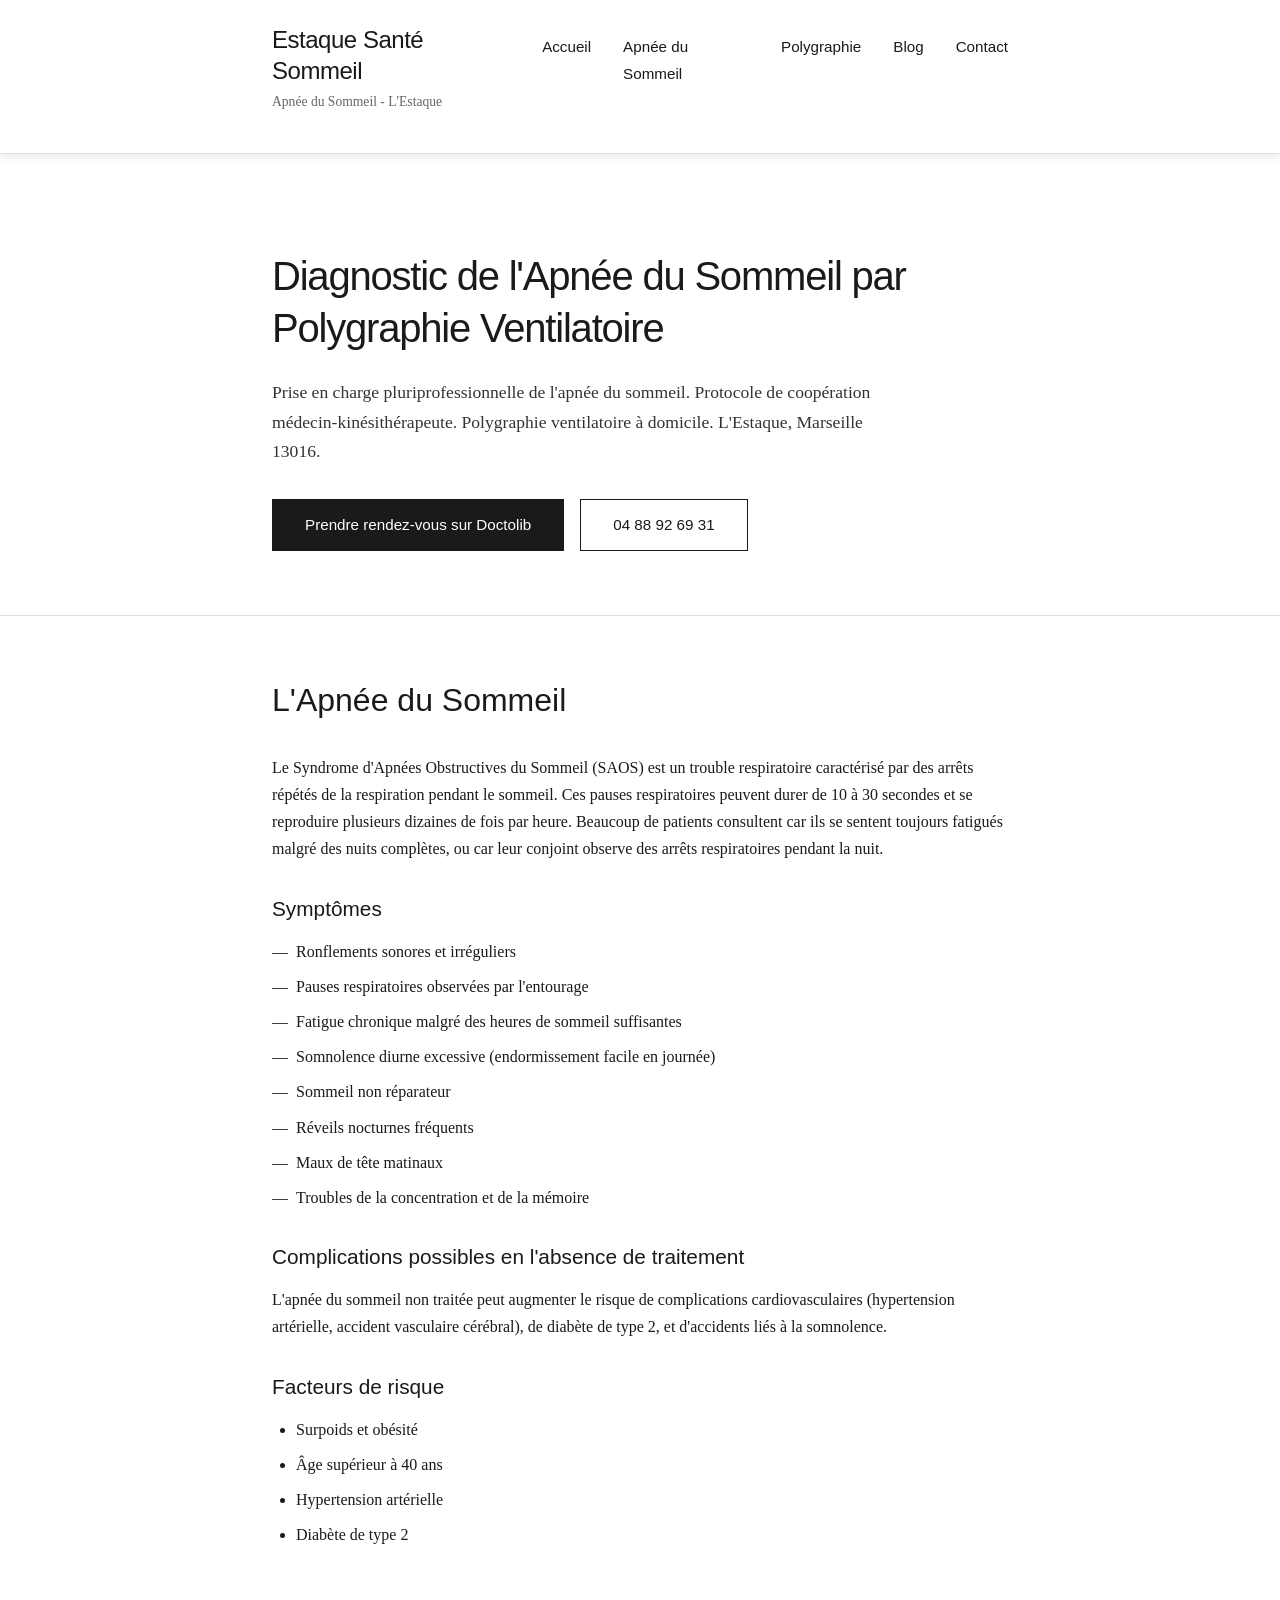
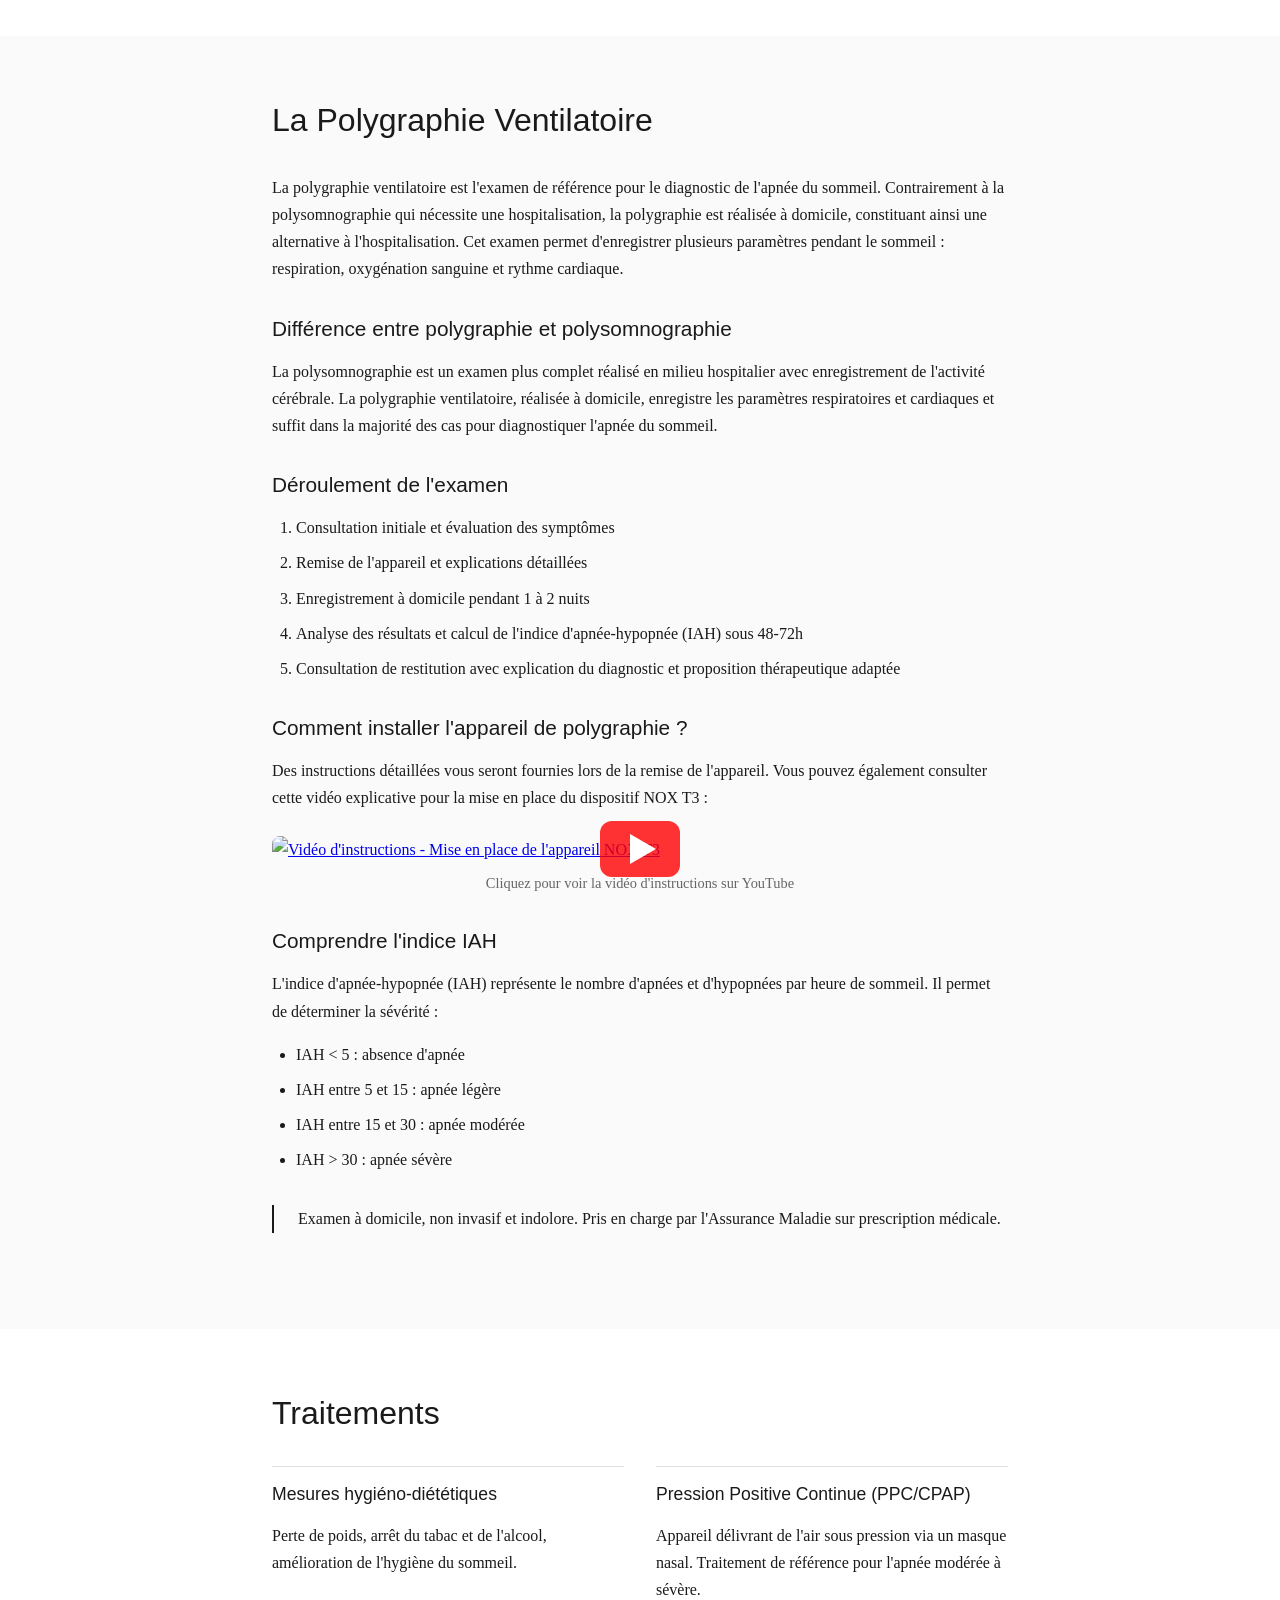
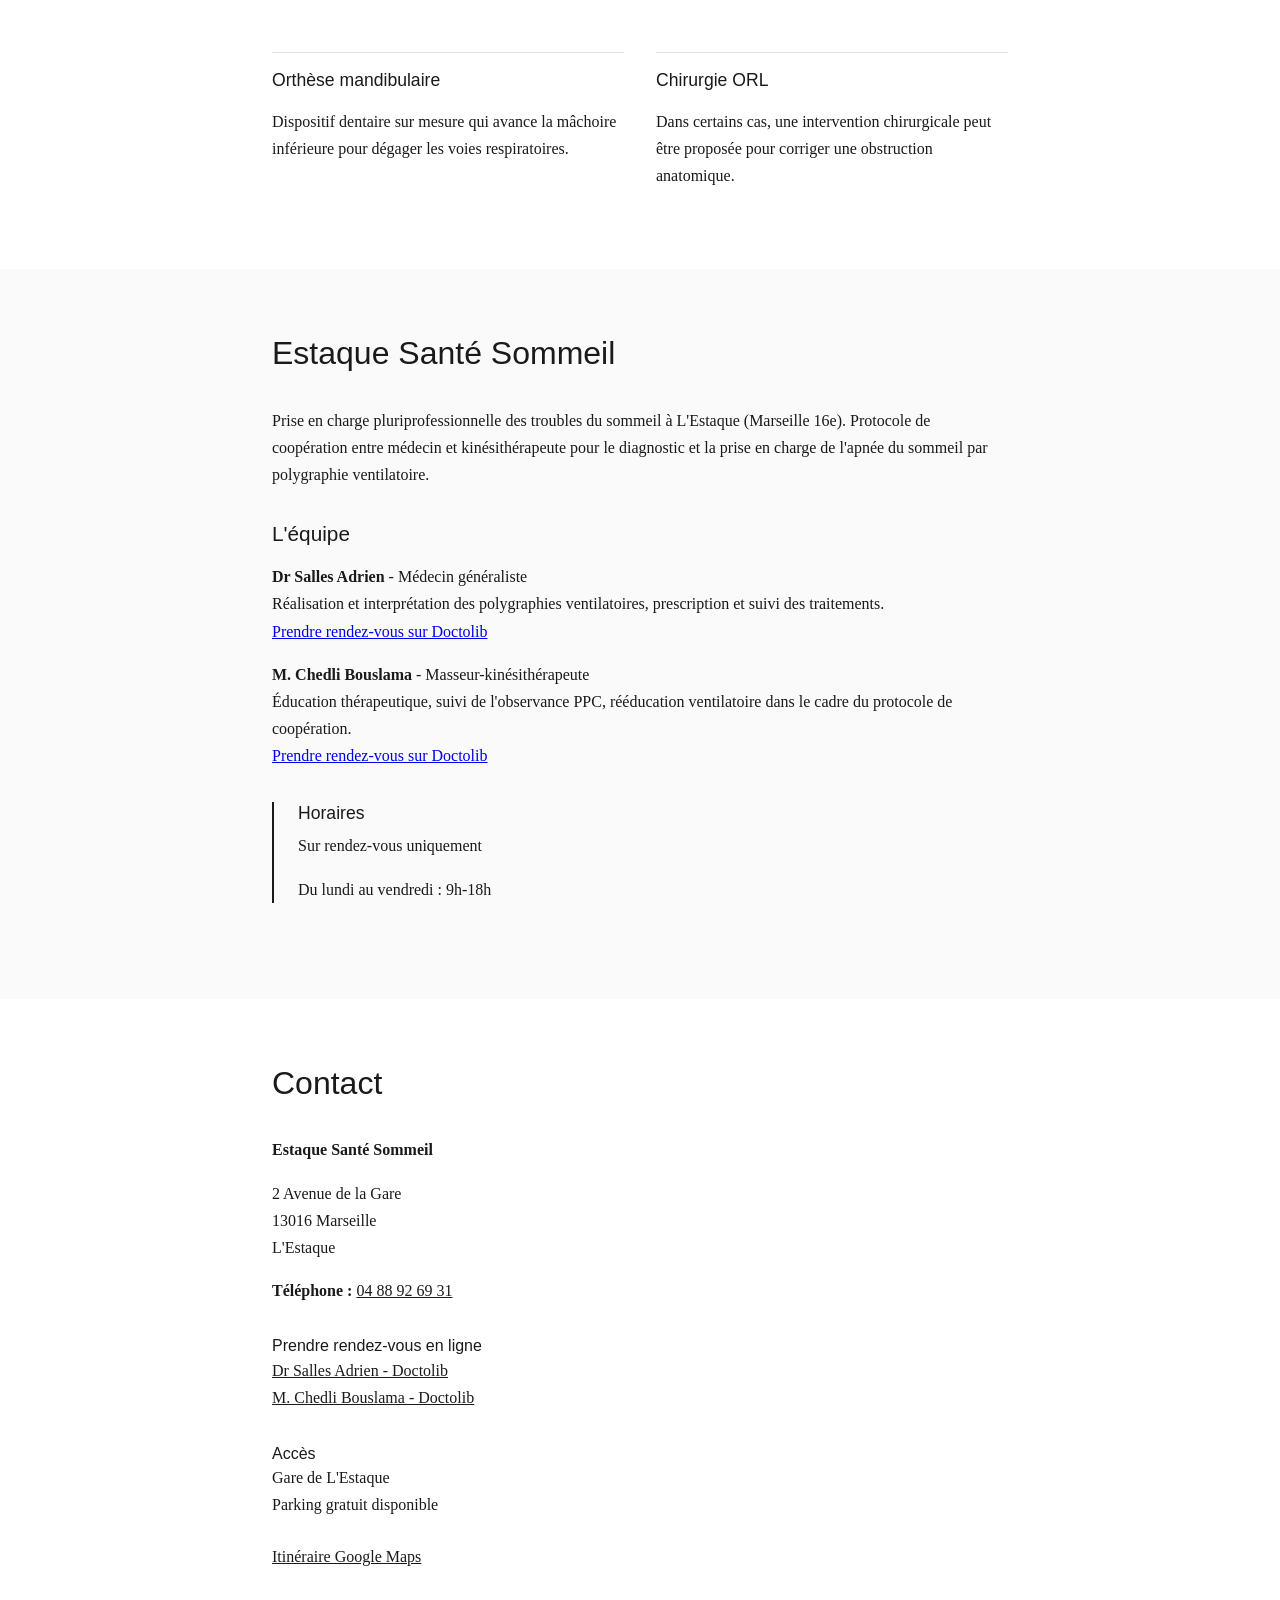
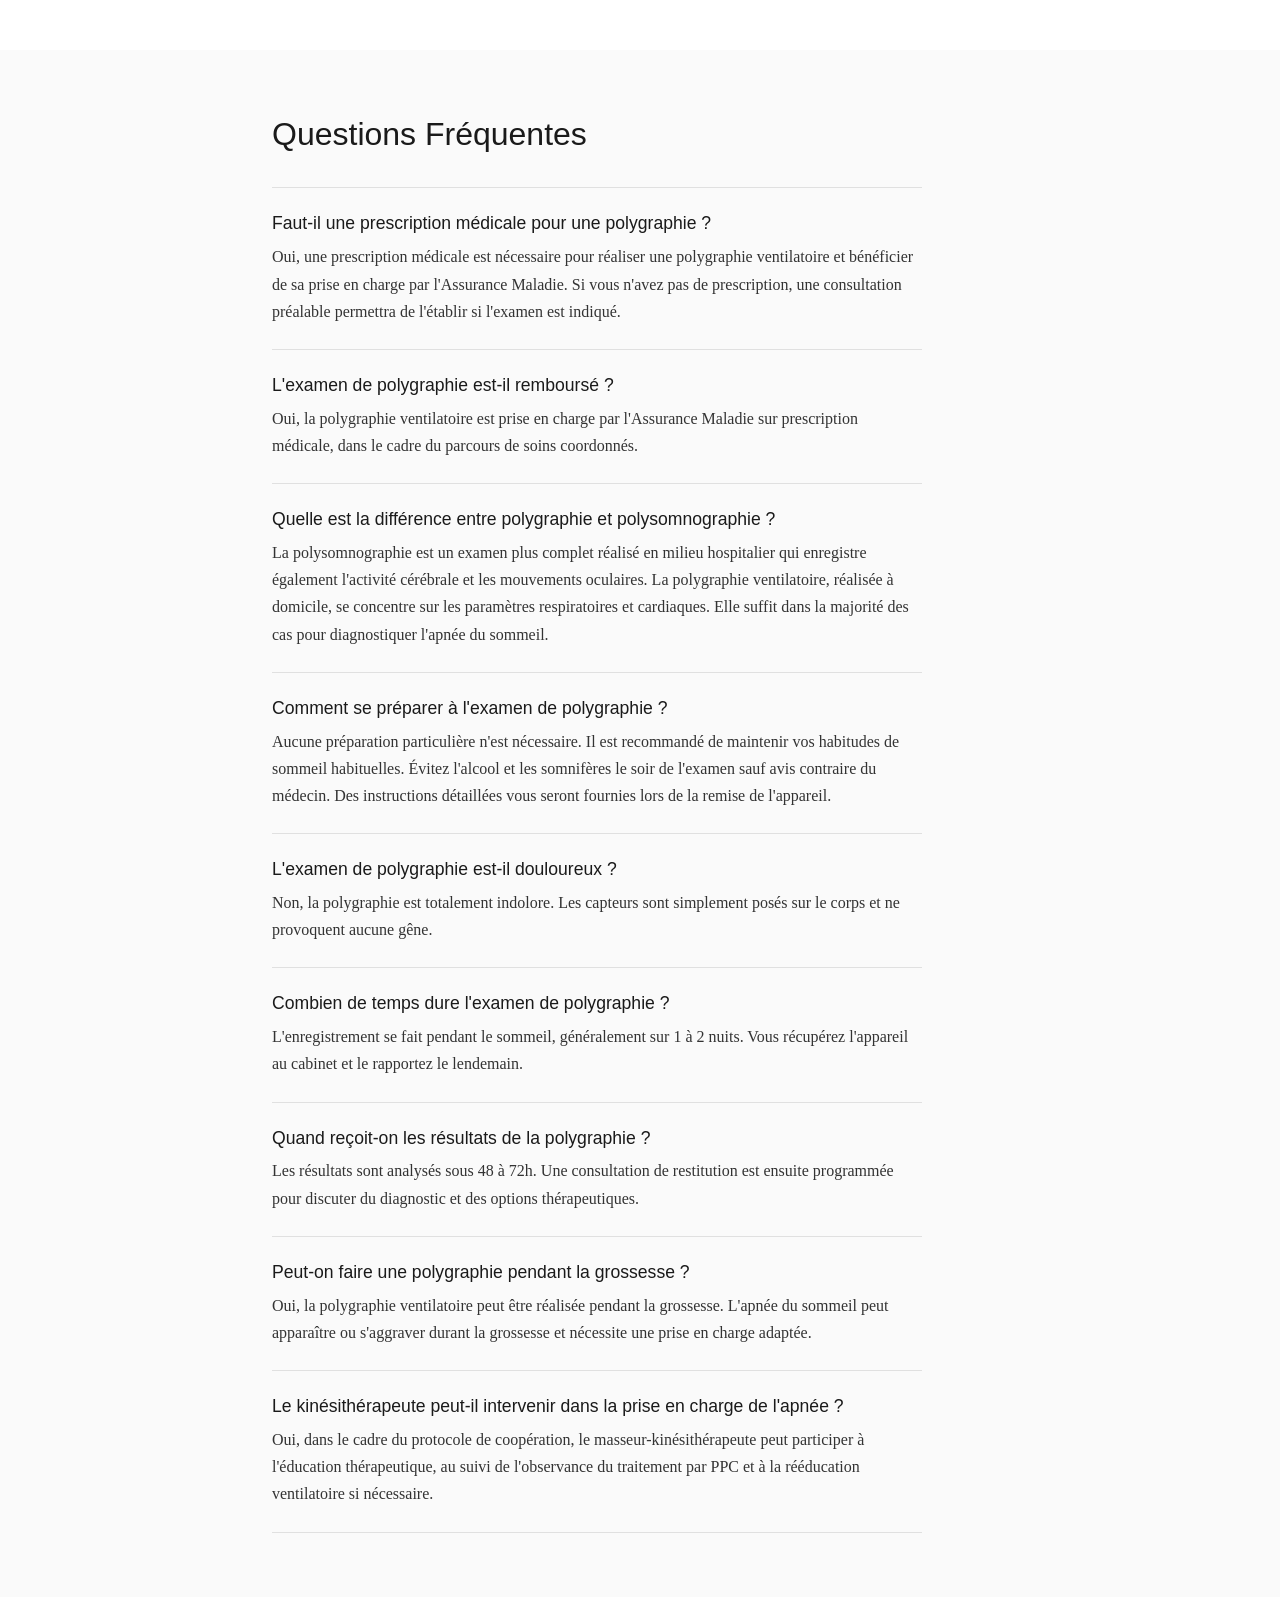
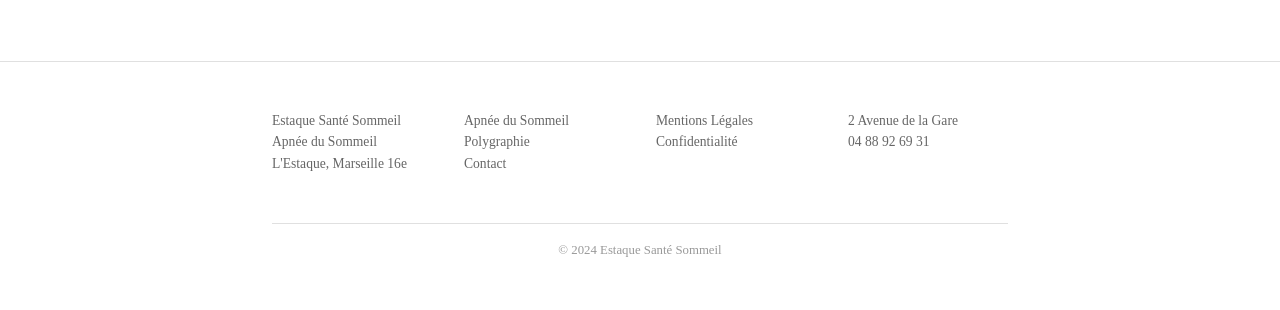
==== index.html @ 7bd7ccd1 "Ajoute les images de marque + Twitter Cards, complète RPPS - Génère favicon.png, apple-touch-icon.pn" ====
<!DOCTYPE html>
<html lang="fr">
<head>
    <meta charset="UTF-8">
    <meta name="viewport" content="width=device-width, initial-scale=1.0">
    <meta name="description" content="Estaque Santé Sommeil - Prise en charge pluriprofessionnelle de l'apnée du sommeil à L'Estaque (Marseille 16e). Diagnostic par polygraphie ventilatoire. Protocole de coopération médecin-kinésithérapeute.">
    <meta name="keywords" content="apnée du sommeil Marseille, polygraphie ventilatoire Marseille, Estaque Santé Sommeil, dépistage apnée sommeil, Marseille 13016, Marseille nord, CPAP, PPC, traitement apnée, consultation sommeil, kinésithérapeute sommeil">
    <meta name="author" content="Estaque Santé Sommeil">
    <meta name="geo.region" content="FR-13">
    <meta name="geo.placename" content="Marseille, L'Estaque">

    <!-- Open Graph -->
    <meta property="og:title" content="Estaque Santé Sommeil - Apnée du Sommeil - L'Estaque Marseille">
    <meta property="og:description" content="Prise en charge pluriprofessionnelle de l'apnée du sommeil. Diagnostic par polygraphie ventilatoire. L'Estaque, Marseille 13016">
    <meta property="og:type" content="website">
    <meta property="og:locale" content="fr_FR">
    <meta property="og:url" content="https://www.xn--estaquesant-sommeil-lzb.fr/">
    <meta property="og:site_name" content="Estaque Santé Sommeil">

    <title>Estaque Santé Sommeil - Apnée du Sommeil et Polygraphie - L'Estaque Marseille</title>

    <link rel="stylesheet" href="css/style.css">
    <link rel="canonical" href="https://www.xn--estaquesant-sommeil-lzb.fr/">
    <meta name="robots" content="index, follow">
    <meta name="theme-color" content="#2c5aa0">

    <!-- Schema.org markup pour SEO local -->
    <script type="application/ld+json">
    {
        "@context": "https://schema.org",
        "@type": "MedicalClinic",
        "name": "Estaque Santé Sommeil",
        "image": "https://www.xn--estaquesant-sommeil-lzb.fr/images/og-image.jpg",
        "logo": "https://www.xn--estaquesant-sommeil-lzb.fr/images/logo.png",
        "url": "https://www.xn--estaquesant-sommeil-lzb.fr",
        "telephone": "+33-4-88-92-69-31",
        "address": {
            "@type": "PostalAddress",
            "streetAddress": "2 Avenue de la Gare",
            "addressLocality": "Marseille",
            "addressRegion": "L'Estaque",
            "postalCode": "13016",
            "addressCountry": "FR"
        },
        "geo": {
            "@type": "GeoCoordinates",
            "latitude": 43.3617,
            "longitude": 5.3073
        },
        "openingHoursSpecification": [{
            "@type": "OpeningHoursSpecification",
            "dayOfWeek": ["Monday", "Tuesday", "Wednesday", "Thursday", "Friday"],
            "opens": "09:00",
            "closes": "18:00"
        }],
        "medicalSpecialty": "Troubles du Sommeil",
        "availableService": {
            "@type": "MedicalProcedure",
            "name": "Polygraphie Ventilatoire",
            "description": "Dépistage et diagnostic de l'apnée du sommeil"
        },
        "amenityFeature": {
            "@type": "LocationFeatureSpecification",
            "name": "Parking",
            "value": "Parking gratuit disponible"
        }
    }
    </script>

    <!-- Schema.org FAQ pour rich snippets -->
    <script type="application/ld+json">
    {
        "@context": "https://schema.org",
        "@type": "FAQPage",
        "mainEntity": [{
            "@type": "Question",
            "name": "L'examen de polygraphie est-il remboursé ?",
            "acceptedAnswer": {
                "@type": "Answer",
                "text": "Oui, la polygraphie ventilatoire est prise en charge par l'Assurance Maladie sur prescription médicale, dans le cadre du parcours de soins coordonnés."
            }
        }, {
            "@type": "Question",
            "name": "L'examen de polygraphie est-il douloureux ?",
            "acceptedAnswer": {
                "@type": "Answer",
                "text": "Non, la polygraphie est totalement indolore. Les capteurs sont simplement posés sur le corps et ne provoquent aucune gêne."
            }
        }, {
            "@type": "Question",
            "name": "Combien de temps dure l'examen de polygraphie ?",
            "acceptedAnswer": {
                "@type": "Answer",
                "text": "L'enregistrement se fait pendant le sommeil, généralement sur 1 à 2 nuits. Vous récupérez l'appareil au cabinet et le rapportez le lendemain."
            }
        }, {
            "@type": "Question",
            "name": "Quand reçoit-on les résultats de la polygraphie ?",
            "acceptedAnswer": {
                "@type": "Answer",
                "text": "Les résultats sont analysés sous 48 à 72h. Une consultation de restitution est ensuite programmée pour discuter du diagnostic et des options thérapeutiques."
            }
        }]
    }
    </script>

    <!-- Breadcrumbs Schema.org -->
    <script type="application/ld+json">
    {
        "@context": "https://schema.org",
        "@type": "BreadcrumbList",
        "itemListElement": [{
            "@type": "ListItem",
            "position": 1,
            "name": "Accueil",
            "item": "https://www.xn--estaquesant-sommeil-lzb.fr/"
        }, {
            "@type": "ListItem",
            "position": 2,
            "name": "Apnée du Sommeil",
            "item": "https://www.xn--estaquesant-sommeil-lzb.fr/#apnee-sommeil"
        }, {
            "@type": "ListItem",
            "position": 3,
            "name": "Polygraphie Ventilatoire",
            "item": "https://www.xn--estaquesant-sommeil-lzb.fr/#polygraphie"
        }, {
            "@type": "ListItem",
            "position": 4,
            "name": "Contact",
            "item": "https://www.xn--estaquesant-sommeil-lzb.fr/#contact"
        }]
    }
    </script>

    <!-- Favicon -->
    <link rel="icon" type="image/png" href="images/favicon.png">
    <link rel="apple-touch-icon" href="images/apple-touch-icon.png">

    <!-- Open Graph Images -->
    <meta property="og:image" content="https://www.xn--estaquesant-sommeil-lzb.fr/images/og-image.jpg">
    <meta property="og:image:width" content="1200">
    <meta property="og:image:height" content="630">
    <meta property="og:image:alt" content="Estaque Santé Sommeil - Apnée du sommeil, polygraphie ventilatoire à L'Estaque, Marseille">

    <!-- Twitter Card -->
    <meta name="twitter:card" content="summary_large_image">
    <meta name="twitter:title" content="Estaque Santé Sommeil - Apnée du Sommeil - L'Estaque Marseille">
    <meta name="twitter:description" content="Prise en charge pluriprofessionnelle de l'apnée du sommeil. Diagnostic par polygraphie ventilatoire. L'Estaque, Marseille 13016">
    <meta name="twitter:image" content="https://www.xn--estaquesant-sommeil-lzb.fr/images/og-image.jpg">
</head>
<body>
    <header>
        <nav>
            <div class="container">
                <div class="logo">
                    <h1>Estaque Santé Sommeil</h1>
                    <p class="subtitle">Apnée du Sommeil - L'Estaque</p>
                </div>
                <ul class="nav-menu">
                    <li><a href="#accueil">Accueil</a></li>
                    <li><a href="#apnee-sommeil">Apnée du Sommeil</a></li>
                    <li><a href="#polygraphie">Polygraphie</a></li>
                    <li><a href="blog/index.html">Blog</a></li>
                    <li><a href="#contact">Contact</a></li>
                </ul>
                <div class="burger">
                    <div class="line1"></div>
                    <div class="line2"></div>
                    <div class="line3"></div>
                </div>
            </div>
        </nav>
    </header>

    <main>
        <section id="accueil" class="hero">
            <div class="container">
                <h2>Diagnostic de l'Apnée du Sommeil par Polygraphie Ventilatoire</h2>
                <p class="lead">Prise en charge pluriprofessionnelle de l'apnée du sommeil. Protocole de coopération médecin-kinésithérapeute. Polygraphie ventilatoire à domicile. L'Estaque, Marseille 13016.</p>
                <div class="cta-buttons">
                    <a href="https://www.doctolib.fr/medecin-generaliste/marseille/adrien-salles" target="_blank" rel="noopener" class="btn btn-primary">Prendre rendez-vous sur Doctolib</a>
                    <a href="tel:+33488926931" class="btn btn-secondary">04 88 92 69 31</a>
                </div>
            </div>
        </section>

        <section id="apnee-sommeil" class="content-section">
            <div class="container">
                <h2>L'Apnée du Sommeil</h2>
                <p>Le Syndrome d'Apnées Obstructives du Sommeil (SAOS) est un trouble respiratoire caractérisé par des arrêts répétés de la respiration pendant le sommeil. Ces pauses respiratoires peuvent durer de 10 à 30 secondes et se reproduire plusieurs dizaines de fois par heure. Beaucoup de patients consultent car ils se sentent toujours fatigués malgré des nuits complètes, ou car leur conjoint observe des arrêts respiratoires pendant la nuit.</p>

                <h3>Symptômes</h3>
                <ul class="symptom-list">
                    <li>Ronflements sonores et irréguliers</li>
                    <li>Pauses respiratoires observées par l'entourage</li>
                    <li>Fatigue chronique malgré des heures de sommeil suffisantes</li>
                    <li>Somnolence diurne excessive (endormissement facile en journée)</li>
                    <li>Sommeil non réparateur</li>
                    <li>Réveils nocturnes fréquents</li>
                    <li>Maux de tête matinaux</li>
                    <li>Troubles de la concentration et de la mémoire</li>
                </ul>

                <h3>Complications possibles en l'absence de traitement</h3>
                <p>L'apnée du sommeil non traitée peut augmenter le risque de complications cardiovasculaires (hypertension artérielle, accident vasculaire cérébral), de diabète de type 2, et d'accidents liés à la somnolence.</p>

                <h3>Facteurs de risque</h3>
                <ul>
                    <li>Surpoids et obésité</li>
                    <li>Âge supérieur à 40 ans</li>
                    <li>Hypertension artérielle</li>
                    <li>Diabète de type 2</li>
                </ul>
            </div>
        </section>

        <section id="polygraphie" class="content-section alt-bg">
            <div class="container">
                <h2>La Polygraphie Ventilatoire</h2>
                <p>La polygraphie ventilatoire est l'examen de référence pour le diagnostic de l'apnée du sommeil. Contrairement à la polysomnographie qui nécessite une hospitalisation, la polygraphie est réalisée à domicile, constituant ainsi une alternative à l'hospitalisation. Cet examen permet d'enregistrer plusieurs paramètres pendant le sommeil : respiration, oxygénation sanguine et rythme cardiaque.</p>

                <h3>Différence entre polygraphie et polysomnographie</h3>
                <p>La polysomnographie est un examen plus complet réalisé en milieu hospitalier avec enregistrement de l'activité cérébrale. La polygraphie ventilatoire, réalisée à domicile, enregistre les paramètres respiratoires et cardiaques et suffit dans la majorité des cas pour diagnostiquer l'apnée du sommeil.</p>

                <h3>Déroulement de l'examen</h3>
                <ol class="process-list">
                    <li>Consultation initiale et évaluation des symptômes</li>
                    <li>Remise de l'appareil et explications détaillées</li>
                    <li>Enregistrement à domicile pendant 1 à 2 nuits</li>
                    <li>Analyse des résultats et calcul de l'indice d'apnée-hypopnée (IAH) sous 48-72h</li>
                    <li>Consultation de restitution avec explication du diagnostic et proposition thérapeutique adaptée</li>
                </ol>

                <h3>Comment installer l'appareil de polygraphie ?</h3>
                <p>Des instructions détaillées vous seront fournies lors de la remise de l'appareil. Vous pouvez également consulter cette vidéo explicative pour la mise en place du dispositif NOX T3 :</p>

                <div style="position: relative; max-width: 100%; margin: 1.5rem 0;">
                    <a href="https://youtu.be/kTiCbmR7Gns" target="_blank" rel="noopener" style="display: block; position: relative;">
                        <img src="https://img.youtube.com/vi/kTiCbmR7Gns/maxresdefault.jpg"
                             alt="Vidéo d'instructions - Mise en place de l'appareil NOX T3"
                             style="width: 100%; height: auto; border-radius: 8px; cursor: pointer;">
                        <div style="position: absolute; top: 50%; left: 50%; transform: translate(-50%, -50%);
                                    background-color: rgba(255, 0, 0, 0.8); width: 80px; height: 56px;
                                    border-radius: 12px; display: flex; align-items: center; justify-content: center;">
                            <div style="width: 0; height: 0; border-style: solid;
                                        border-width: 15px 0 15px 26px;
                                        border-color: transparent transparent transparent white;
                                        margin-left: 6px;">
                            </div>
                        </div>
                    </a>
                    <p style="margin-top: 0.5rem; text-align: center; color: #666; font-size: 0.9em;">
                        Cliquez pour voir la vidéo d'instructions sur YouTube
                    </p>
                </div>

                <h3>Comprendre l'indice IAH</h3>
                <p>L'indice d'apnée-hypopnée (IAH) représente le nombre d'apnées et d'hypopnées par heure de sommeil. Il permet de déterminer la sévérité :</p>
                <ul>
                    <li>IAH < 5 : absence d'apnée</li>
                    <li>IAH entre 5 et 15 : apnée légère</li>
                    <li>IAH entre 15 et 30 : apnée modérée</li>
                    <li>IAH > 30 : apnée sévère</li>
                </ul>

                <div class="highlight-box">
                    <p>Examen à domicile, non invasif et indolore. Pris en charge par l'Assurance Maladie sur prescription médicale.</p>
                </div>
            </div>
        </section>

        <section id="traitements" class="content-section">
            <div class="container">
                <h2>Traitements</h2>
                <div class="treatment-grid">
                    <div class="treatment-card">
                        <h3>Mesures hygiéno-diététiques</h3>
                        <p>Perte de poids, arrêt du tabac et de l'alcool, amélioration de l'hygiène du sommeil.</p>
                    </div>
                    <div class="treatment-card">
                        <h3>Pression Positive Continue (PPC/CPAP)</h3>
                        <p>Appareil délivrant de l'air sous pression via un masque nasal. Traitement de référence pour l'apnée modérée à sévère.</p>
                    </div>
                    <div class="treatment-card">
                        <h3>Orthèse mandibulaire</h3>
                        <p>Dispositif dentaire sur mesure qui avance la mâchoire inférieure pour dégager les voies respiratoires.</p>
                    </div>
                    <div class="treatment-card">
                        <h3>Chirurgie ORL</h3>
                        <p>Dans certains cas, une intervention chirurgicale peut être proposée pour corriger une obstruction anatomique.</p>
                    </div>
                </div>
            </div>
        </section>

        <section id="cabinet" class="content-section alt-bg">
            <div class="container">
                <h2>Estaque Santé Sommeil</h2>
                <p>Prise en charge pluriprofessionnelle des troubles du sommeil à L'Estaque (Marseille 16e). Protocole de coopération entre médecin et kinésithérapeute pour le diagnostic et la prise en charge de l'apnée du sommeil par polygraphie ventilatoire.</p>

                <h3>L'équipe</h3>
                <p><strong>Dr Salles Adrien</strong> - Médecin généraliste<br>
                Réalisation et interprétation des polygraphies ventilatoires, prescription et suivi des traitements.<br>
                <a href="https://www.doctolib.fr/medecin-generaliste/marseille/adrien-salles" target="_blank" rel="noopener">Prendre rendez-vous sur Doctolib</a></p>

                <p style="margin-top: 1rem;"><strong>M. Chedli Bouslama</strong> - Masseur-kinésithérapeute<br>
                Éducation thérapeutique, suivi de l'observance PPC, rééducation ventilatoire dans le cadre du protocole de coopération.<br>
                <a href="https://www.doctolib.fr/masseur-kinesitherapeute/marseille/mohamed-chedli-bouslama" target="_blank" rel="noopener">Prendre rendez-vous sur Doctolib</a></p>

                <div class="info-box">
                    <h4>Horaires</h4>
                    <p>Sur rendez-vous uniquement</p>
                    <p>Du lundi au vendredi : 9h-18h</p>
                </div>
            </div>
        </section>

        <section id="contact" class="content-section">
            <div class="container">
                <h2>Contact</h2>
                <div class="contact-info">
                    <p><strong>Estaque Santé Sommeil</strong></p>

                    <p>2 Avenue de la Gare<br>
                    13016 Marseille<br>
                    L'Estaque</p>

                    <p><strong>Téléphone :</strong> <a href="tel:+33488926931">04 88 92 69 31</a></p>

                    <h4>Prendre rendez-vous en ligne</h4>
                    <p><a href="https://www.doctolib.fr/medecin-generaliste/marseille/adrien-salles" target="_blank" rel="noopener" style="text-decoration: underline;">Dr Salles Adrien - Doctolib</a><br>
                    <a href="https://www.doctolib.fr/masseur-kinesitherapeute/marseille/mohamed-chedli-bouslama" target="_blank" rel="noopener" style="text-decoration: underline;">M. Chedli Bouslama - Doctolib</a></p>

                    <h4>Accès</h4>
                    <p>Gare de L'Estaque<br>
                    Parking gratuit disponible</p>

                    <p style="margin-top: 1.5rem;"><a href="https://www.google.com/maps/dir/?api=1&destination=2+Avenue+de+la+Gare,13016+Marseille" target="_blank" rel="noopener" style="text-decoration: underline;">Itinéraire Google Maps</a></p>
                </div>
            </div>
        </section>

        <section id="faq" class="content-section alt-bg">
            <div class="container">
                <h2>Questions Fréquentes</h2>
                <div class="faq-list">
                    <div class="faq-item">
                        <h3>Faut-il une prescription médicale pour une polygraphie ?</h3>
                        <p>Oui, une prescription médicale est nécessaire pour réaliser une polygraphie ventilatoire et bénéficier de sa prise en charge par l'Assurance Maladie. Si vous n'avez pas de prescription, une consultation préalable permettra de l'établir si l'examen est indiqué.</p>
                    </div>
                    <div class="faq-item">
                        <h3>L'examen de polygraphie est-il remboursé ?</h3>
                        <p>Oui, la polygraphie ventilatoire est prise en charge par l'Assurance Maladie sur prescription médicale, dans le cadre du parcours de soins coordonnés.</p>
                    </div>
                    <div class="faq-item">
                        <h3>Quelle est la différence entre polygraphie et polysomnographie ?</h3>
                        <p>La polysomnographie est un examen plus complet réalisé en milieu hospitalier qui enregistre également l'activité cérébrale et les mouvements oculaires. La polygraphie ventilatoire, réalisée à domicile, se concentre sur les paramètres respiratoires et cardiaques. Elle suffit dans la majorité des cas pour diagnostiquer l'apnée du sommeil.</p>
                    </div>
                    <div class="faq-item">
                        <h3>Comment se préparer à l'examen de polygraphie ?</h3>
                        <p>Aucune préparation particulière n'est nécessaire. Il est recommandé de maintenir vos habitudes de sommeil habituelles. Évitez l'alcool et les somnifères le soir de l'examen sauf avis contraire du médecin. Des instructions détaillées vous seront fournies lors de la remise de l'appareil.</p>
                    </div>
                    <div class="faq-item">
                        <h3>L'examen de polygraphie est-il douloureux ?</h3>
                        <p>Non, la polygraphie est totalement indolore. Les capteurs sont simplement posés sur le corps et ne provoquent aucune gêne.</p>
                    </div>
                    <div class="faq-item">
                        <h3>Combien de temps dure l'examen de polygraphie ?</h3>
                        <p>L'enregistrement se fait pendant le sommeil, généralement sur 1 à 2 nuits. Vous récupérez l'appareil au cabinet et le rapportez le lendemain.</p>
                    </div>
                    <div class="faq-item">
                        <h3>Quand reçoit-on les résultats de la polygraphie ?</h3>
                        <p>Les résultats sont analysés sous 48 à 72h. Une consultation de restitution est ensuite programmée pour discuter du diagnostic et des options thérapeutiques.</p>
                    </div>
                    <div class="faq-item">
                        <h3>Peut-on faire une polygraphie pendant la grossesse ?</h3>
                        <p>Oui, la polygraphie ventilatoire peut être réalisée pendant la grossesse. L'apnée du sommeil peut apparaître ou s'aggraver durant la grossesse et nécessite une prise en charge adaptée.</p>
                    </div>
                    <div class="faq-item">
                        <h3>Le kinésithérapeute peut-il intervenir dans la prise en charge de l'apnée ?</h3>
                        <p>Oui, dans le cadre du protocole de coopération, le masseur-kinésithérapeute peut participer à l'éducation thérapeutique, au suivi de l'observance du traitement par PPC et à la rééducation ventilatoire si nécessaire.</p>
                    </div>
                </div>
            </div>
        </section>
    </main>

    <footer>
        <div class="container">
            <div class="footer-content">
                <div class="footer-section">
                    <p>Estaque Santé Sommeil<br>
                    Apnée du Sommeil<br>
                    L'Estaque, Marseille 16e</p>
                </div>
                <div class="footer-section">
                    <p><a href="#apnee-sommeil">Apnée du Sommeil</a><br>
                    <a href="#polygraphie">Polygraphie</a><br>
                    <a href="#contact">Contact</a></p>
                </div>
                <div class="footer-section">
                    <p><a href="mentions-legales.html">Mentions Légales</a><br>
                    <a href="politique-confidentialite.html">Confidentialité</a></p>
                </div>
                <div class="footer-section">
                    <p>2 Avenue de la Gare<br>
                    04 88 92 69 31</p>
                </div>
            </div>
            <div class="footer-bottom">
                <p>&copy; 2024 Estaque Santé Sommeil</p>
            </div>
        </div>
    </footer>

    <script src="js/script.js"></script>
</body>
</html>
---- css/style.css ----
/* Reset */
* {
    margin: 0;
    padding: 0;
    box-sizing: border-box;
}

html {
    scroll-behavior: smooth;
}

body {
    font-family: Georgia, serif;
    line-height: 1.7;
    color: #1a1a1a;
    background-color: #fff;
}

/* Typographie */
h1, h2, h3, h4 {
    font-family: -apple-system, BlinkMacSystemFont, 'Segoe UI', sans-serif;
    font-weight: 400;
    line-height: 1.3;
}

h1 {
    font-size: 1.5rem;
    letter-spacing: -0.02em;
}

h2 {
    font-size: 2rem;
    margin-bottom: 2rem;
}

h3 {
    font-size: 1.3rem;
    margin: 2rem 0 1rem;
}

p {
    margin-bottom: 1rem;
}

/* Container */
.container {
    max-width: 800px;
    margin: 0 auto;
    padding: 0 2rem;
}

/* Header */
header {
    border-bottom: 1px solid #e0e0e0;
    background-color: #fff;
    position: sticky;
    top: 0;
    z-index: 1000;
}

nav {
    padding: 1.5rem 0;
}

nav .container {
    display: flex;
    justify-content: space-between;
    align-items: center;
}

.logo .subtitle {
    font-size: 0.85rem;
    color: #666;
    margin-top: 0.2rem;
}

.nav-menu {
    display: flex;
    list-style: none;
    gap: 2rem;
}

.nav-menu a {
    color: #1a1a1a;
    text-decoration: none;
    font-family: -apple-system, BlinkMacSystemFont, 'Segoe UI', sans-serif;
    font-size: 0.95rem;
    transition: color 0.2s;
}

.nav-menu a:hover {
    color: #666;
}

.burger {
    display: none;
    cursor: pointer;
}

.burger div {
    width: 24px;
    height: 2px;
    background-color: #1a1a1a;
    margin: 5px 0;
    transition: 0.3s;
}

/* Hero */
.hero {
    padding: 6rem 0 4rem;
    border-bottom: 1px solid #e0e0e0;
}

.hero h2 {
    font-size: 2.5rem;
    font-weight: 300;
    margin-bottom: 1.5rem;
    letter-spacing: -0.03em;
}

.hero .lead {
    font-size: 1.1rem;
    color: #333;
    margin-bottom: 2rem;
    max-width: 600px;
}

.cta-buttons {
    display: flex;
    gap: 1rem;
}

/* Boutons */
.btn {
    display: inline-block;
    padding: 0.75rem 2rem;
    text-decoration: none;
    font-family: -apple-system, BlinkMacSystemFont, 'Segoe UI', sans-serif;
    font-size: 0.95rem;
    transition: all 0.2s;
    border: 1px solid #1a1a1a;
}

.btn-primary {
    background-color: #1a1a1a;
    color: #fff;
}

.btn-primary:hover {
    background-color: #333;
}

.btn-secondary {
    background-color: #fff;
    color: #1a1a1a;
}

.btn-secondary:hover {
    background-color: #f5f5f5;
}

/* Sections */
.content-section {
    padding: 4rem 0;
}

.content-section.alt-bg {
    background-color: #fafafa;
}

.content-section h2 {
    font-weight: 300;
    text-align: left;
}

.content-text {
    max-width: 650px;
}

/* Listes */
ul, ol {
    margin-left: 1.5rem;
    margin-bottom: 1.5rem;
}

li {
    margin-bottom: 0.5rem;
}

.symptom-list {
    list-style: none;
    margin-left: 0;
}

.symptom-list li:before {
    content: "—";
    margin-right: 0.5rem;
}

.process-list {
    list-style: decimal;
    margin-left: 1.5rem;
}

/* Boxes */
.info-box, .highlight-box {
    border-left: 2px solid #1a1a1a;
    padding-left: 1.5rem;
    margin: 2rem 0;
}

.info-box h4, .highlight-box h4 {
    font-size: 1.1rem;
    margin-bottom: 0.5rem;
}

/* Grilles */
.content-grid {
    display: grid;
    grid-template-columns: 1fr;
    gap: 2rem;
}

.treatment-grid {
    display: grid;
    grid-template-columns: repeat(2, 1fr);
    gap: 2rem;
    margin-top: 2rem;
}

.treatment-card {
    border-top: 1px solid #e0e0e0;
    padding-top: 1rem;
}

.treatment-card h3 {
    font-size: 1.1rem;
    margin-top: 0;
}

/* Contact */
.contact-grid {
    display: grid;
    grid-template-columns: 1fr 1fr;
    gap: 4rem;
    margin-top: 2rem;
}

.contact-info a {
    color: #1a1a1a;
    text-decoration: underline;
}

.contact-info h4 {
    margin-top: 2rem;
    font-size: 1rem;
}

/* Formulaire */
.form-group {
    margin-bottom: 1.5rem;
}

.form-group label {
    display: block;
    margin-bottom: 0.5rem;
    font-family: -apple-system, BlinkMacSystemFont, 'Segoe UI', sans-serif;
    font-size: 0.9rem;
}

.form-group input,
.form-group textarea {
    width: 100%;
    padding: 0.75rem;
    border: 1px solid #d0d0d0;
    font-family: Georgia, serif;
    font-size: 1rem;
    background-color: #fafafa;
}

.form-group input:focus,
.form-group textarea:focus {
    outline: none;
    border-color: #1a1a1a;
    background-color: #fff;
}

.contact-form .btn {
    width: 100%;
    cursor: pointer;
}

/* Map */
.map-container {
    margin-top: 3rem;
    border: 1px solid #e0e0e0;
}

/* FAQ */
.faq-list {
    max-width: 650px;
}

.faq-item {
    border-top: 1px solid #e0e0e0;
    padding: 1.5rem 0;
}

.faq-item:last-child {
    border-bottom: 1px solid #e0e0e0;
}

.faq-item h3 {
    font-size: 1.1rem;
    margin: 0 0 0.5rem 0;
    font-weight: 400;
}

.faq-item p {
    margin: 0;
    color: #333;
}

/* Footer */
footer {
    border-top: 1px solid #e0e0e0;
    padding: 3rem 0 2rem;
    margin-top: 4rem;
}

.footer-content {
    display: grid;
    grid-template-columns: repeat(4, 1fr);
    gap: 2rem;
    margin-bottom: 2rem;
}

.footer-section h4 {
    font-size: 0.9rem;
    margin-bottom: 1rem;
}

.footer-section p,
.footer-section a {
    font-size: 0.85rem;
    color: #666;
    line-height: 1.6;
}

.footer-section ul {
    list-style: none;
    margin: 0;
}

.footer-section a {
    text-decoration: none;
    transition: color 0.2s;
}

.footer-section a:hover {
    color: #1a1a1a;
}

.footer-bottom {
    border-top: 1px solid #e0e0e0;
    padding-top: 1rem;
}

.footer-bottom p {
    font-size: 0.8rem;
    color: #999;
    text-align: center;
}

/* Responsive */
@media (max-width: 768px) {
    .container {
        padding: 0 1.5rem;
    }

    .nav-menu {
        position: fixed;
        right: -100%;
        top: 70px;
        flex-direction: column;
        background-color: #fff;
        width: 100%;
        padding: 2rem;
        transition: 0.3s;
        border-top: 1px solid #e0e0e0;
        gap: 1rem;
    }

    .nav-menu.active {
        right: 0;
    }

    .burger {
        display: block;
    }

    .hero h2 {
        font-size: 2rem;
    }

    .cta-buttons {
        flex-direction: column;
    }

    .treatment-grid,
    .contact-grid,
    .footer-content {
        grid-template-columns: 1fr;
        gap: 2rem;
    }
}

@media (max-width: 480px) {
    .hero {
        padding: 4rem 0 3rem;
    }

    .hero h2 {
        font-size: 1.75rem;
    }

    .content-section {
        padding: 3rem 0;
    }
}
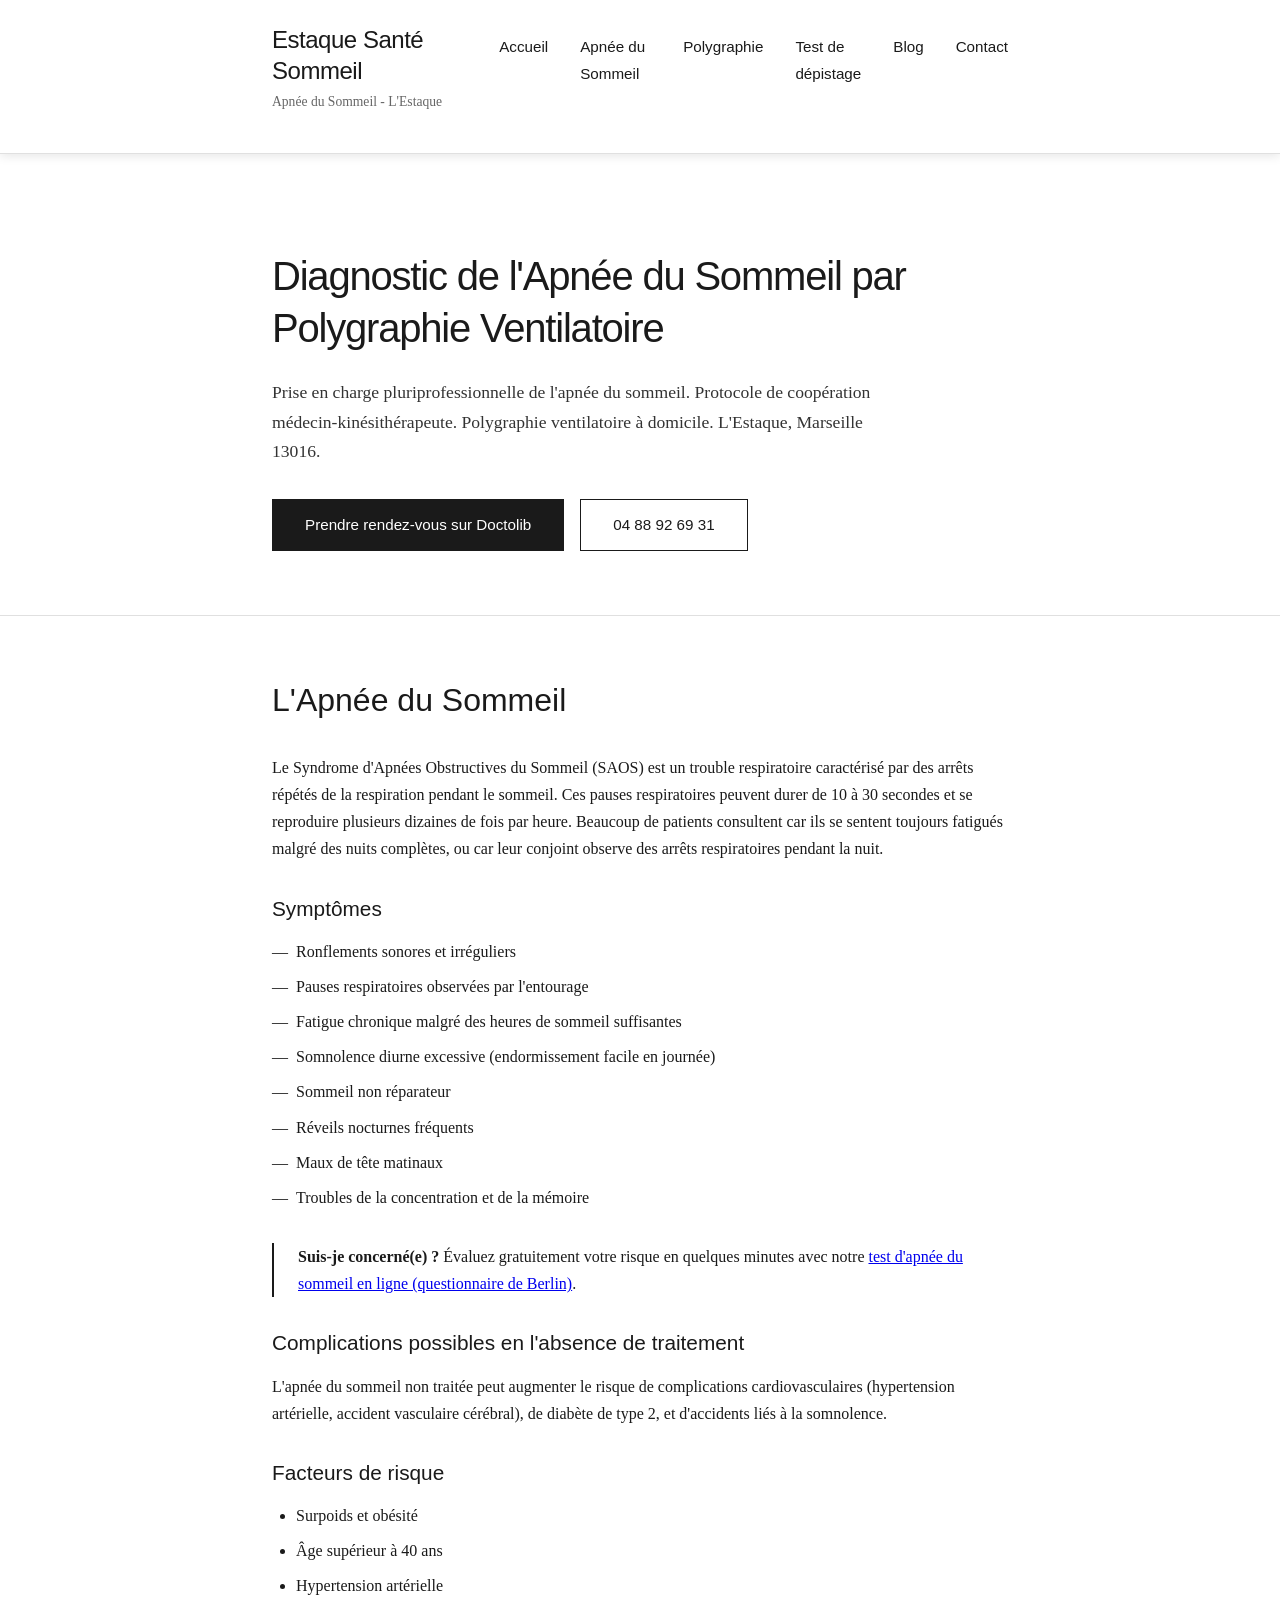
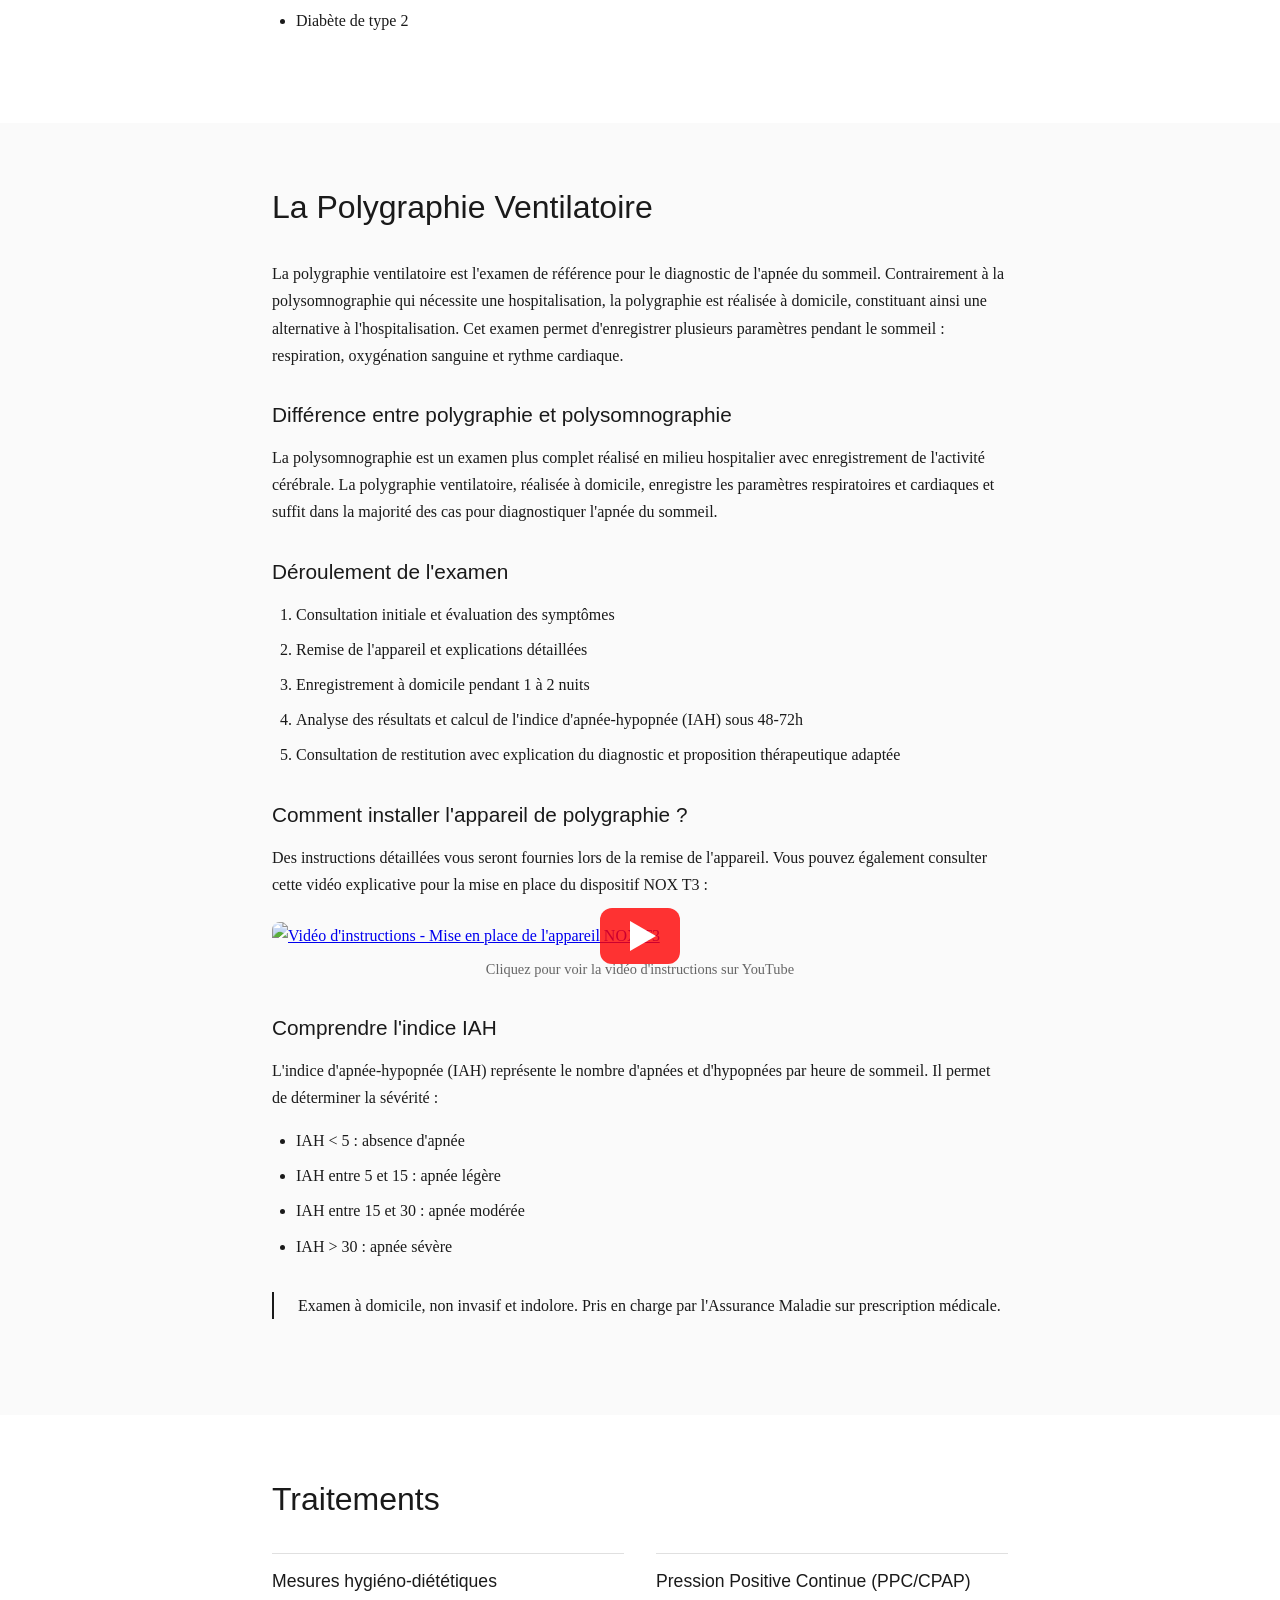
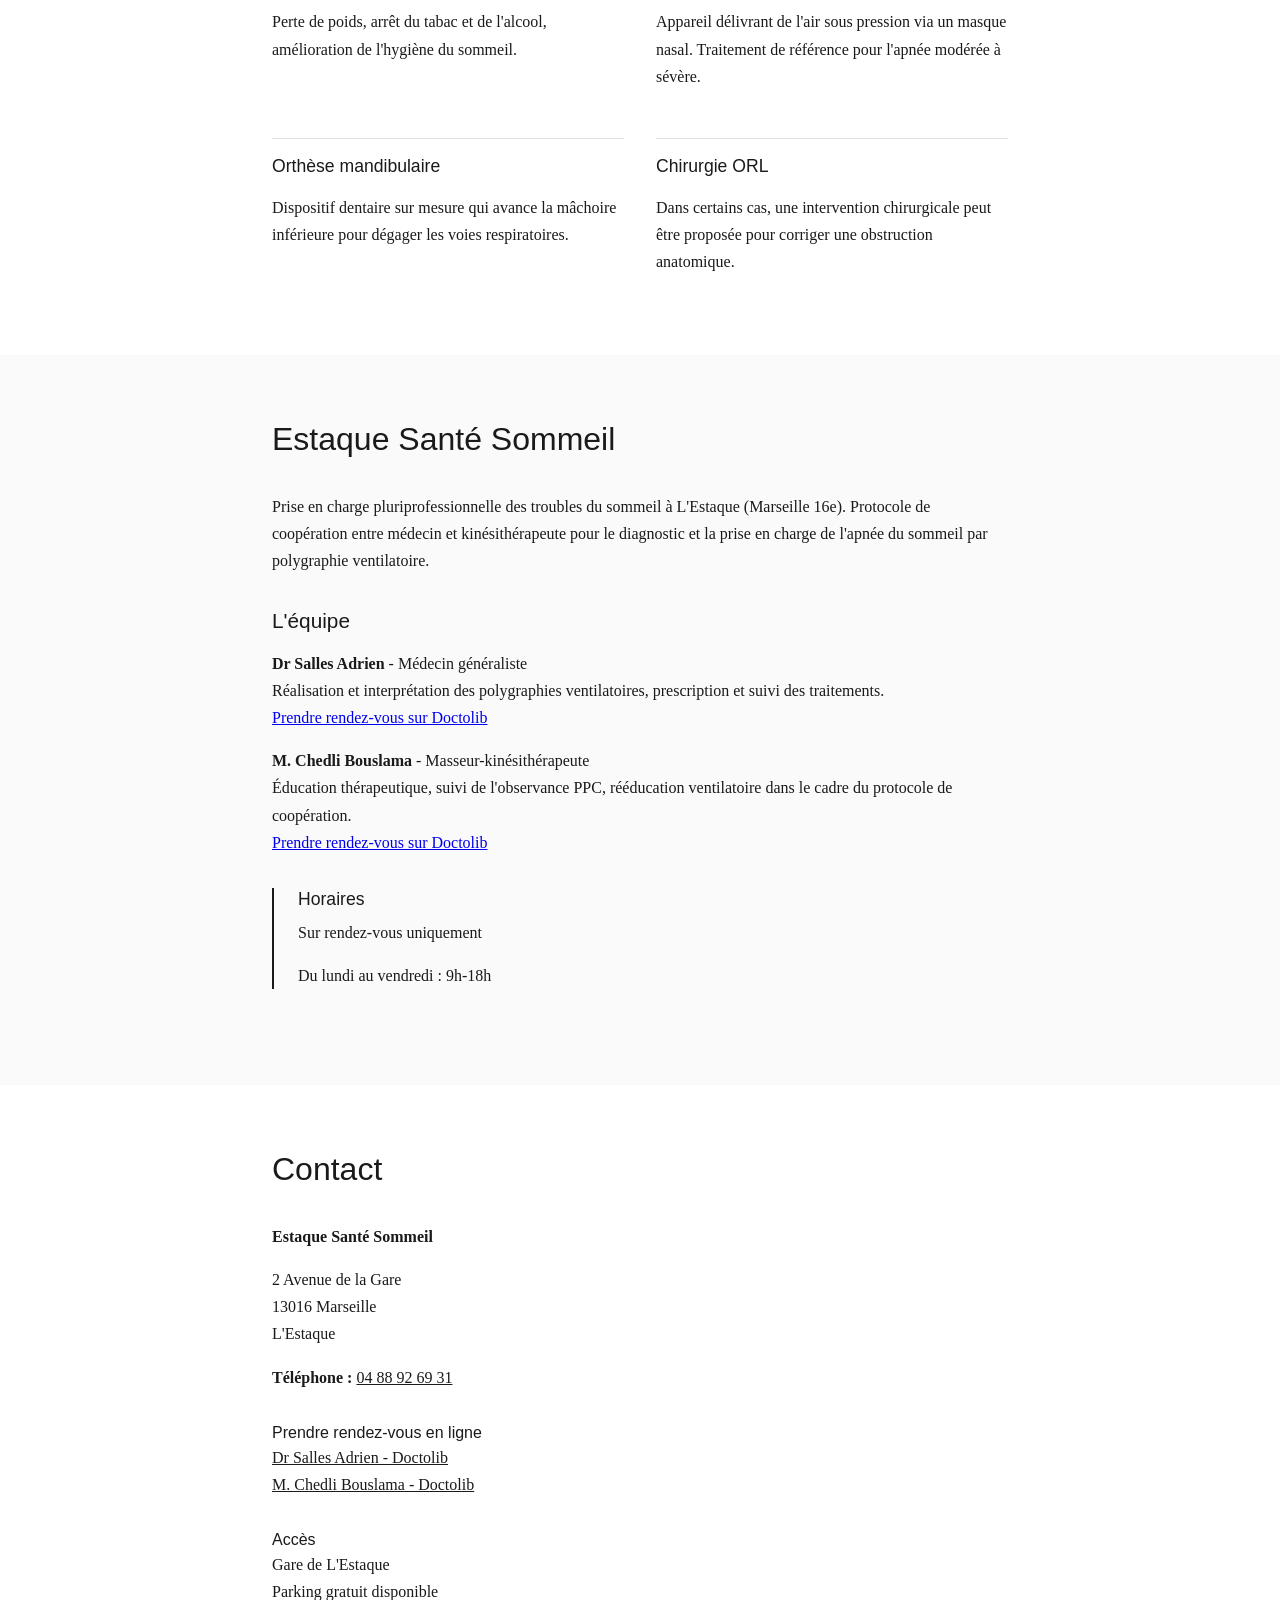
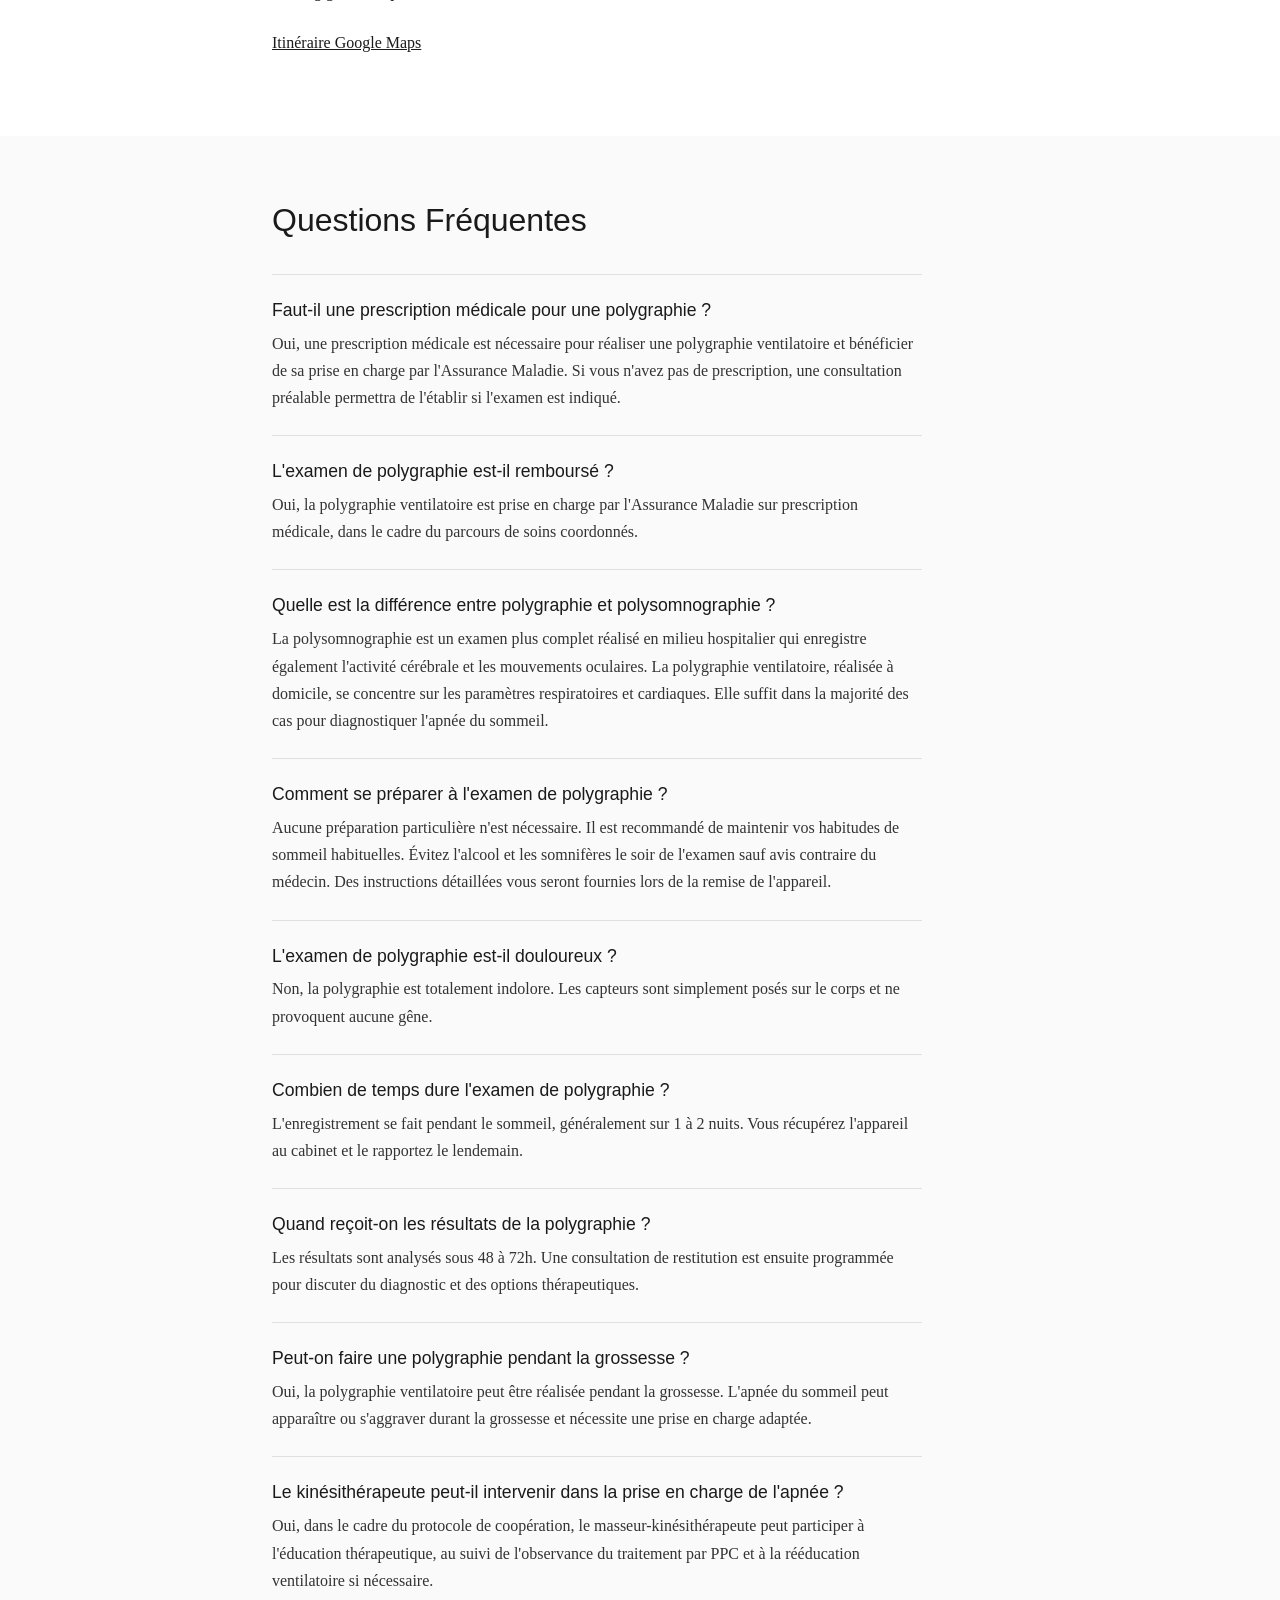
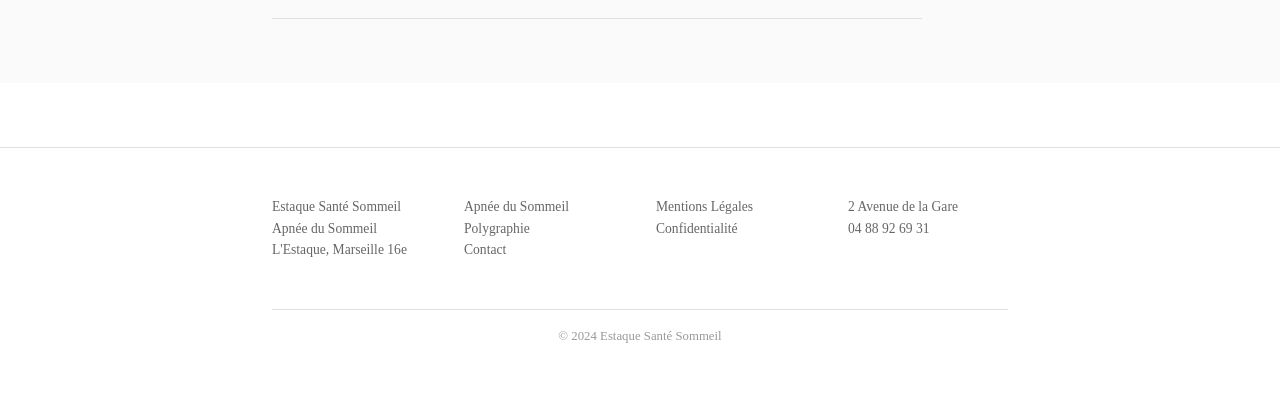
==== commit ee2d6402: "Ajoute le questionnaire de Berlin (test d'apnée en ligne) - Nouvelle page questionnaire-berlin.html " ====
--- a/index.html
+++ b/index.html
@@ -161,6 +161,7 @@
                     <li><a href="#accueil">Accueil</a></li>
                     <li><a href="#apnee-sommeil">Apnée du Sommeil</a></li>
                     <li><a href="#polygraphie">Polygraphie</a></li>
+                    <li><a href="questionnaire-berlin.html">Test de dépistage</a></li>
                     <li><a href="blog/index.html">Blog</a></li>
                     <li><a href="#contact">Contact</a></li>
                 </ul>
@@ -201,6 +202,10 @@
                     <li>Maux de tête matinaux</li>
                     <li>Troubles de la concentration et de la mémoire</li>
                 </ul>
+
+                <div class="highlight-box">
+                    <p><strong>Suis-je concerné(e) ?</strong> Évaluez gratuitement votre risque en quelques minutes avec notre <a href="questionnaire-berlin.html">test d'apnée du sommeil en ligne (questionnaire de Berlin)</a>.</p>
+                </div>
 
                 <h3>Complications possibles en l'absence de traitement</h3>
                 <p>L'apnée du sommeil non traitée peut augmenter le risque de complications cardiovasculaires (hypertension artérielle, accident vasculaire cérébral), de diabète de type 2, et d'accidents liés à la somnolence.</p>
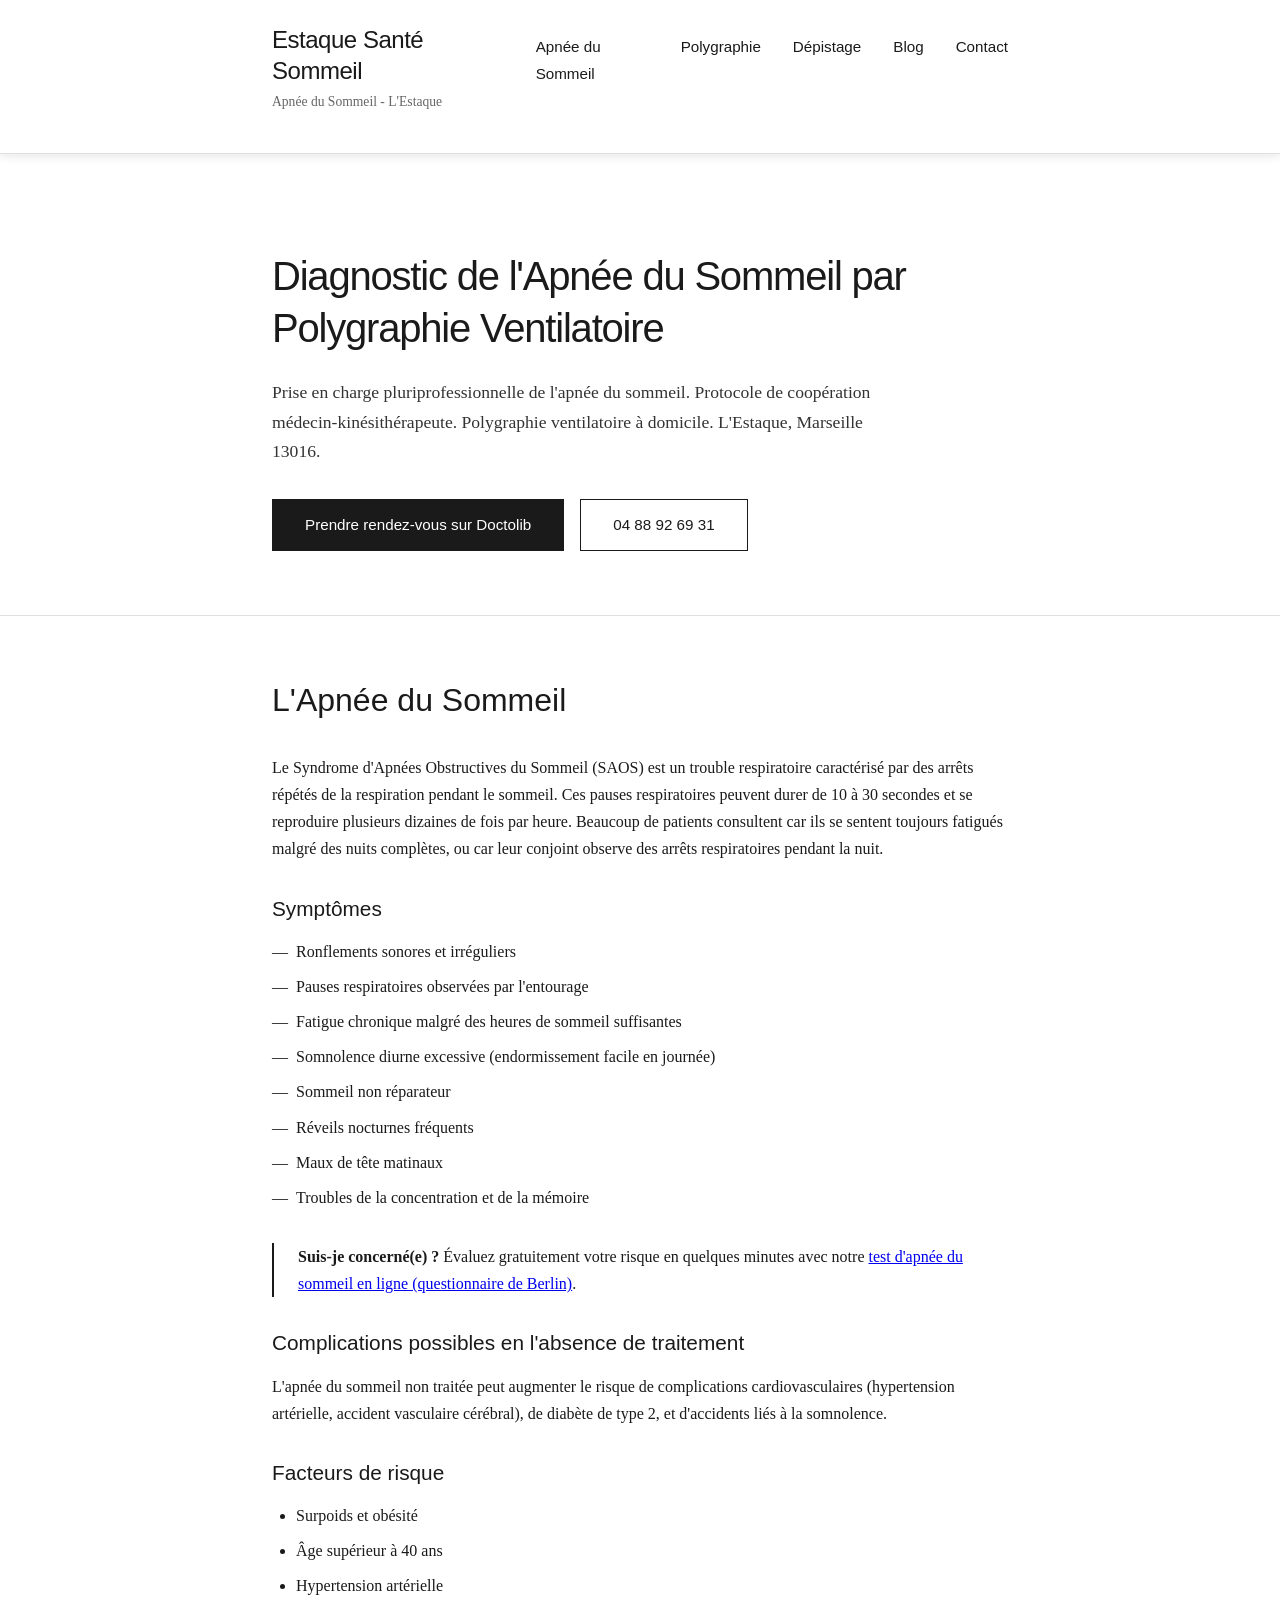
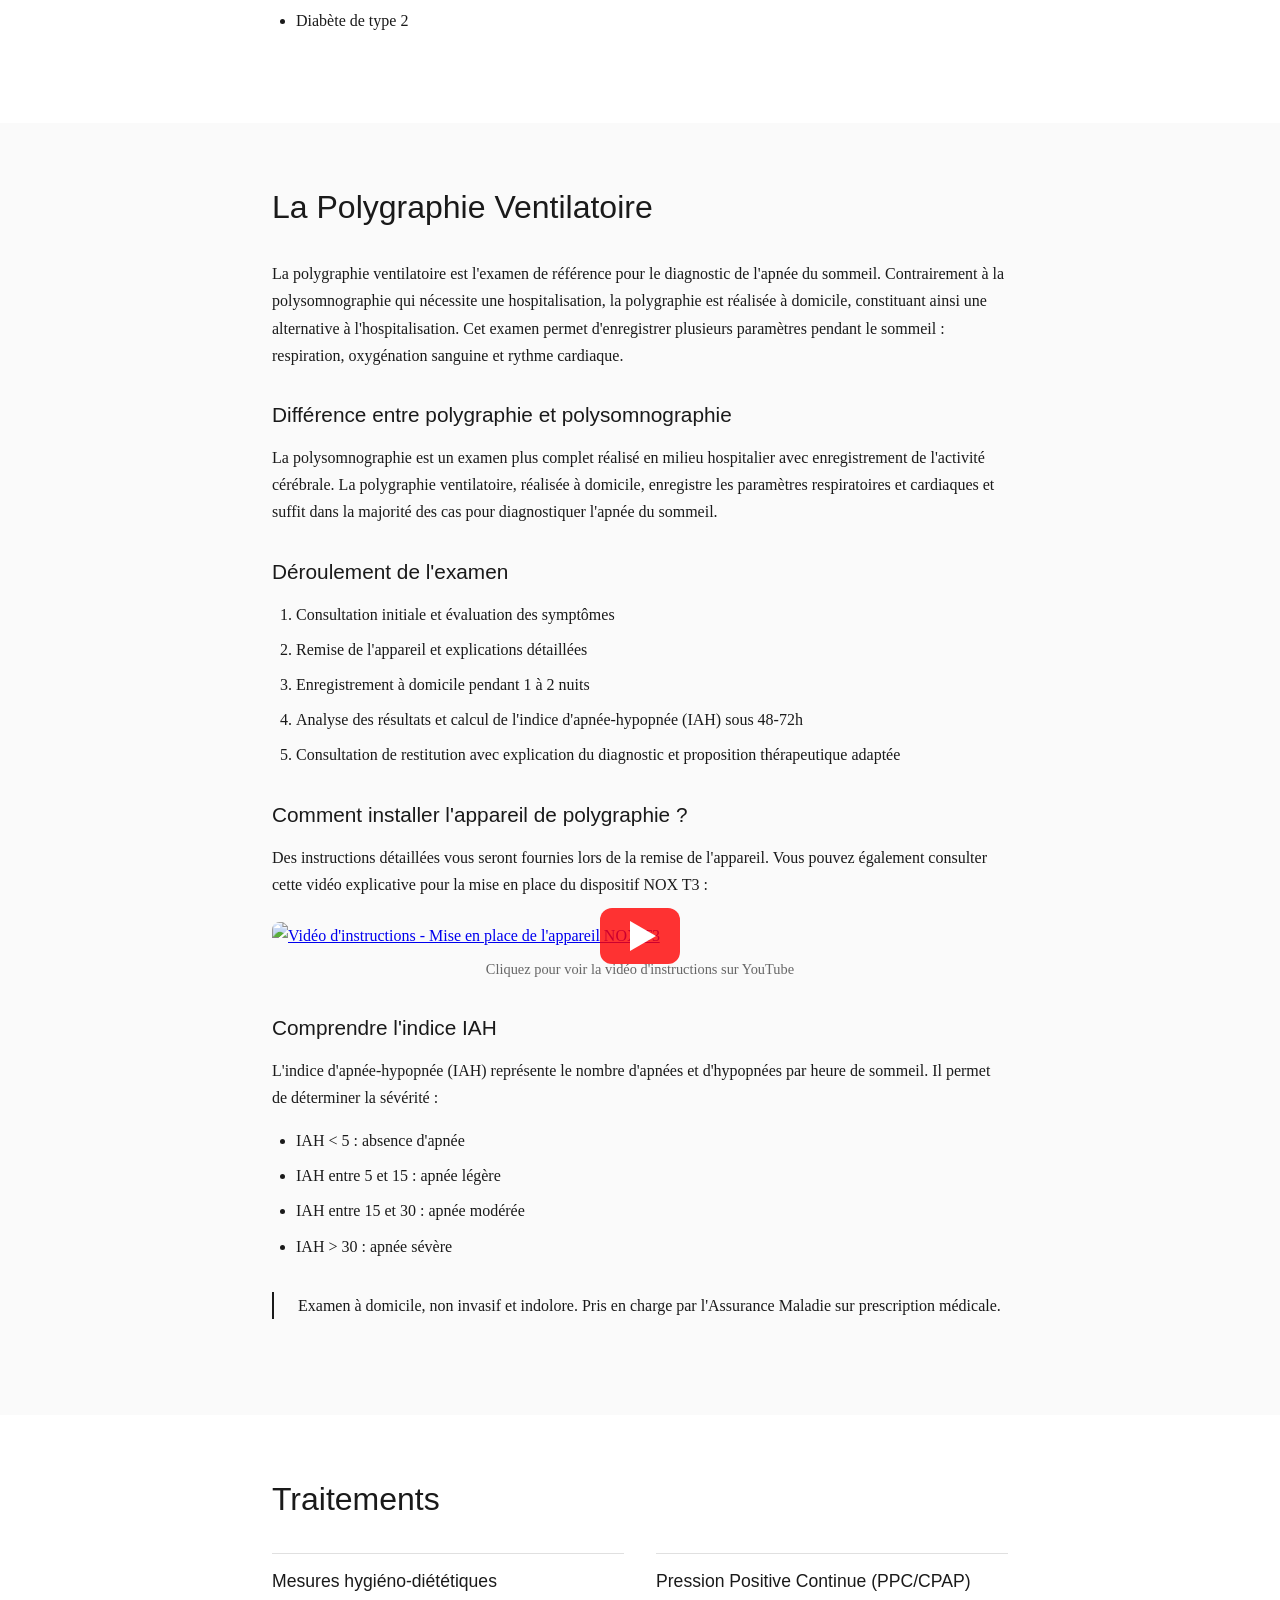
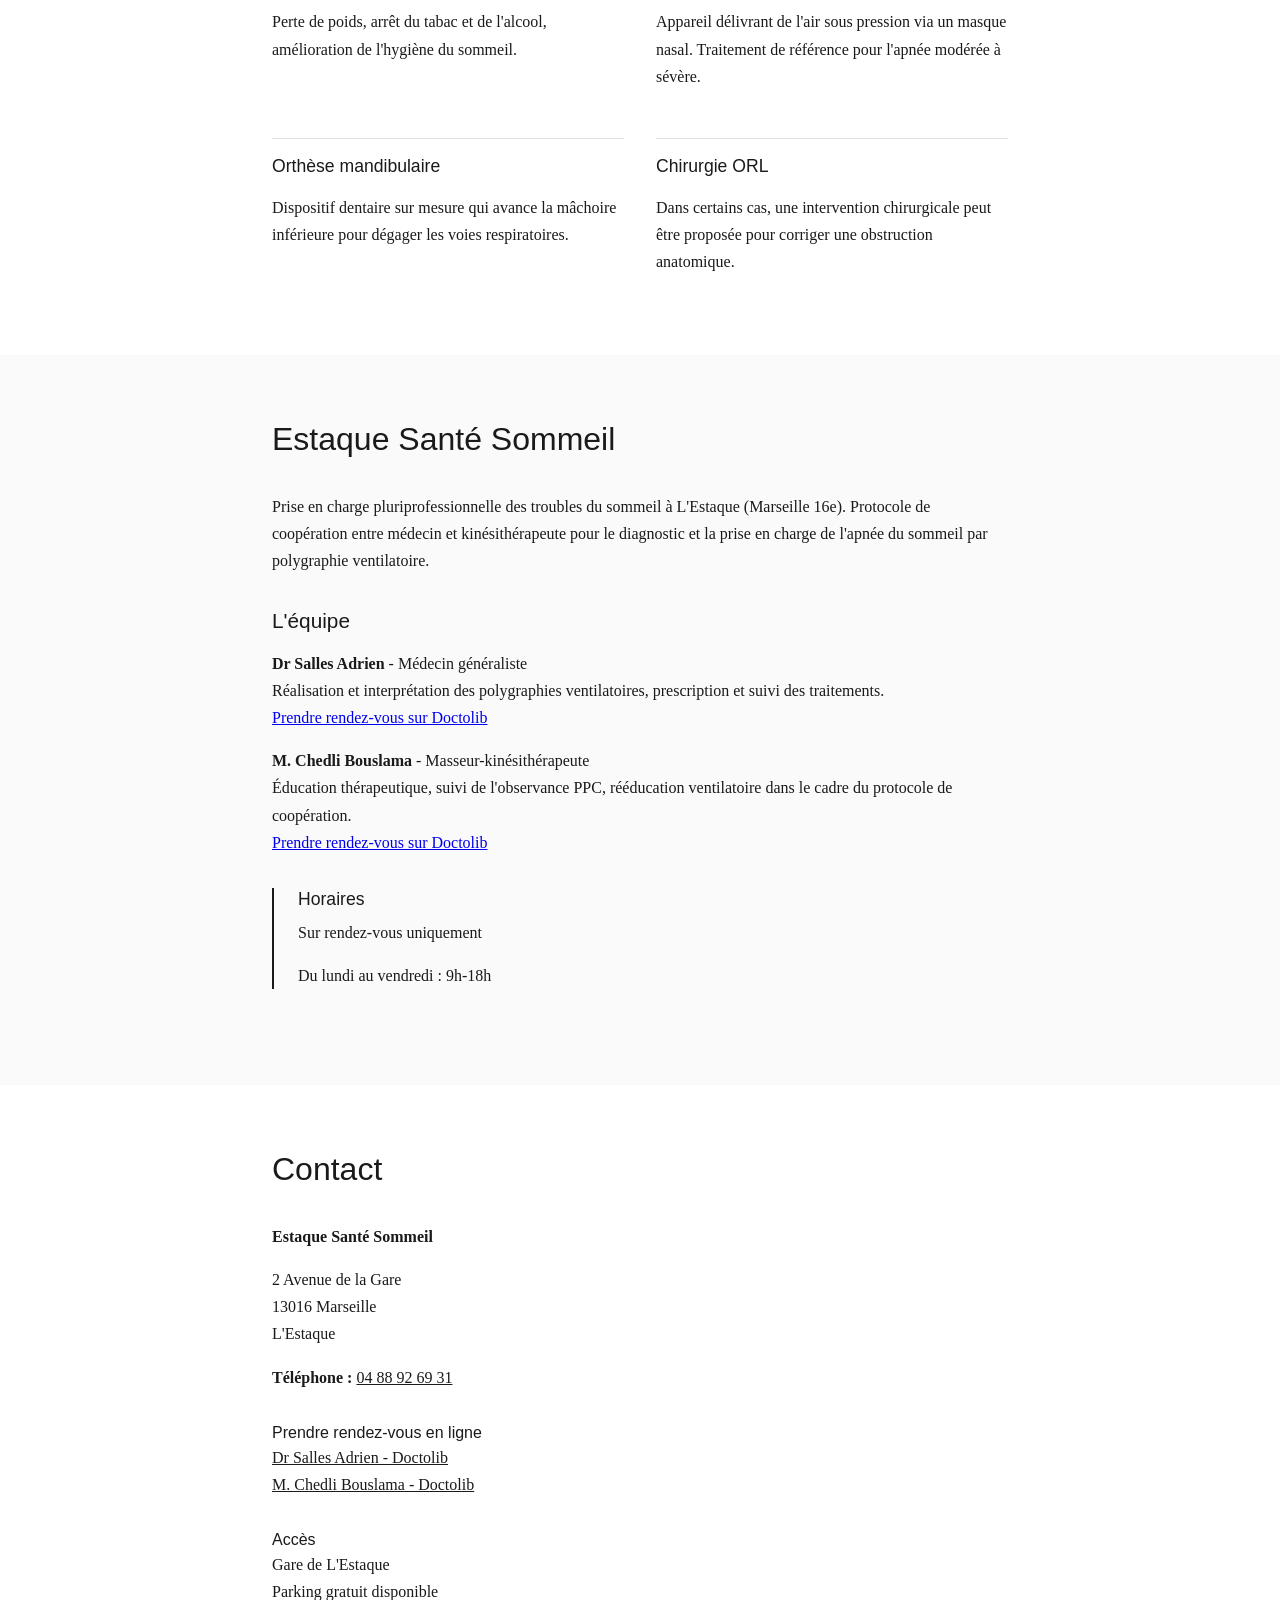
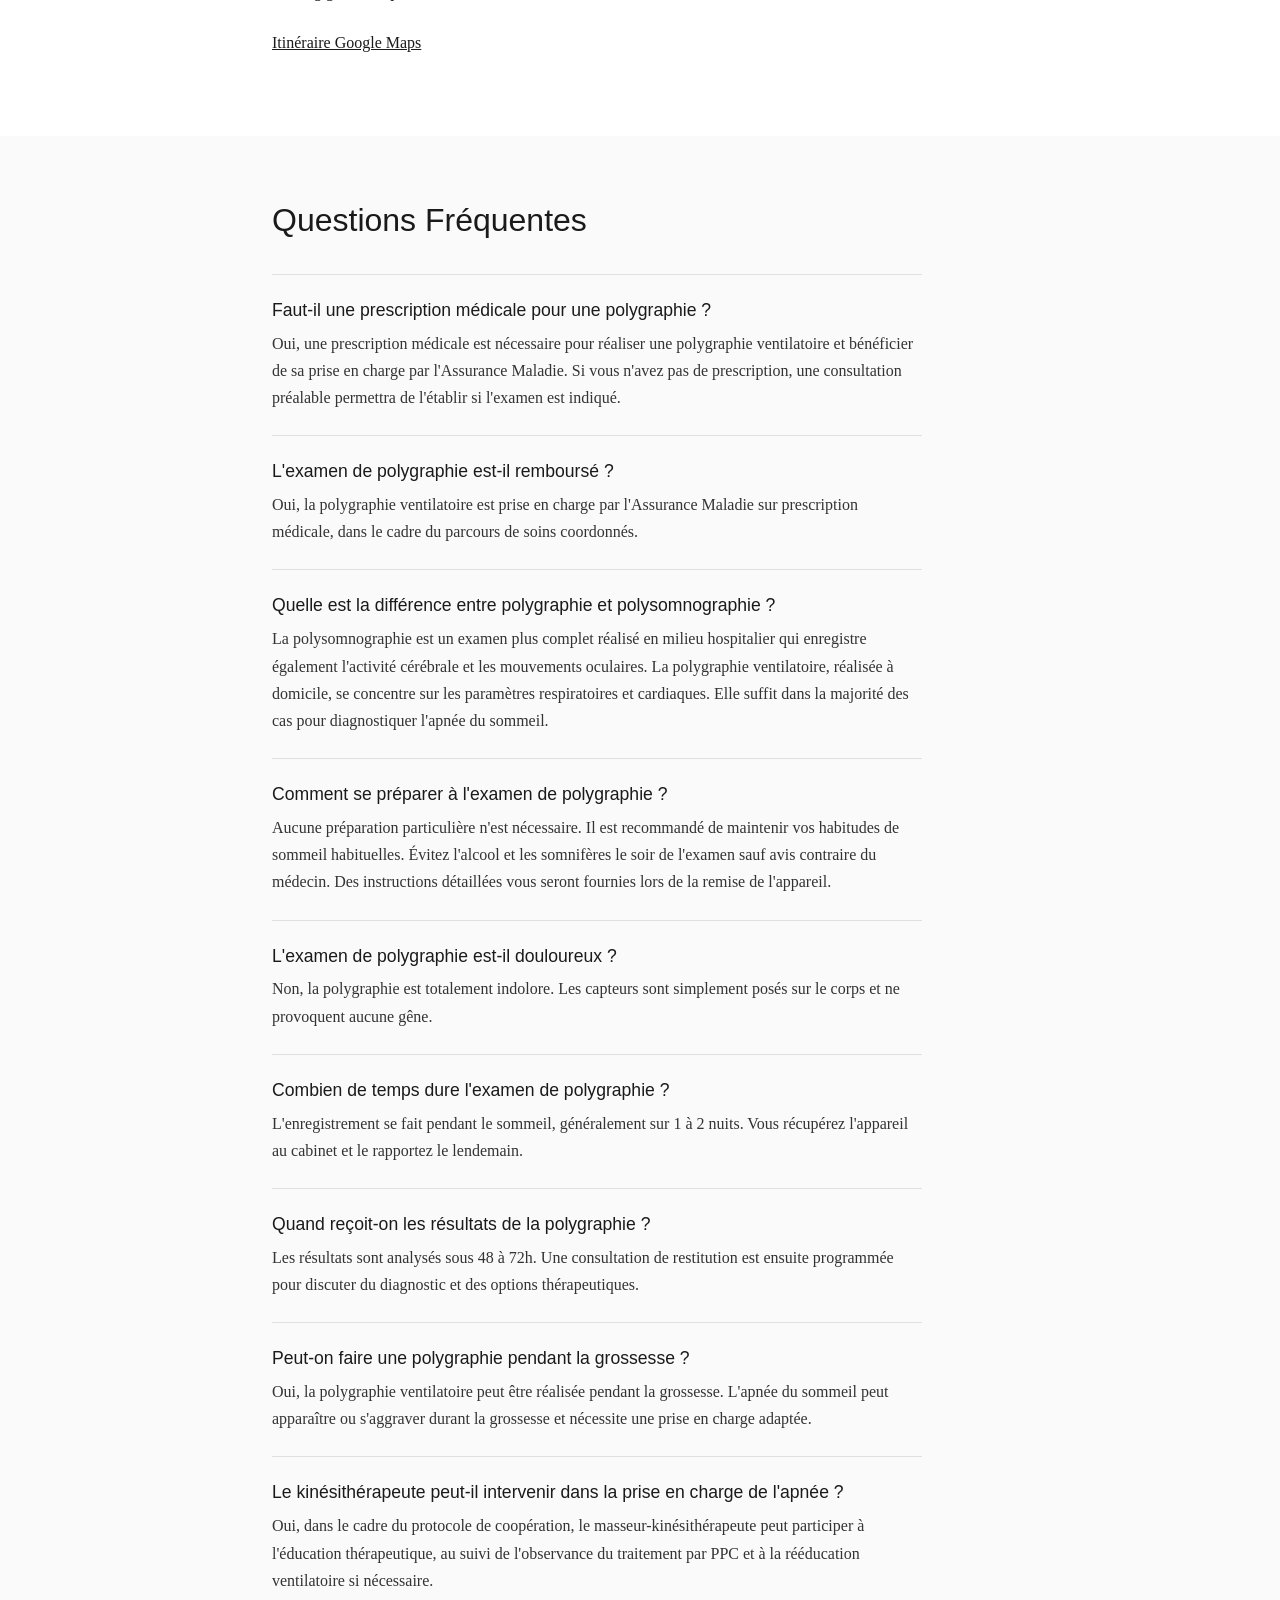
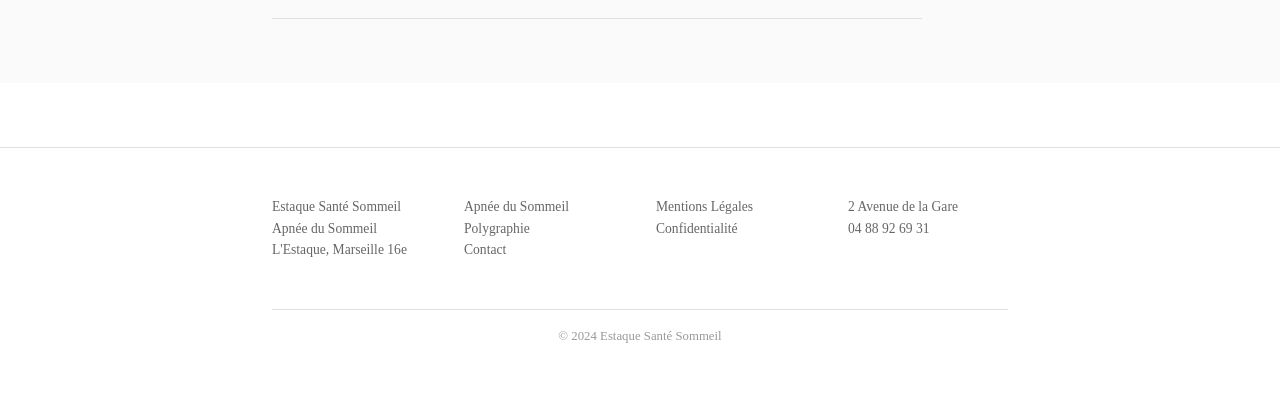
==== commit 3f1a8693: "Allège le menu de navigation - Retire 'Accueil' (le logo renvoie déjà à l'accueil) - Raccourcit 'Tes" ====
--- a/index.html
+++ b/index.html
@@ -158,10 +158,9 @@
                     <p class="subtitle">Apnée du Sommeil - L'Estaque</p>
                 </div>
                 <ul class="nav-menu">
-                    <li><a href="#accueil">Accueil</a></li>
                     <li><a href="#apnee-sommeil">Apnée du Sommeil</a></li>
                     <li><a href="#polygraphie">Polygraphie</a></li>
-                    <li><a href="questionnaire-berlin.html">Test de dépistage</a></li>
+                    <li><a href="questionnaire-berlin.html">Dépistage</a></li>
                     <li><a href="blog/index.html">Blog</a></li>
                     <li><a href="#contact">Contact</a></li>
                 </ul>
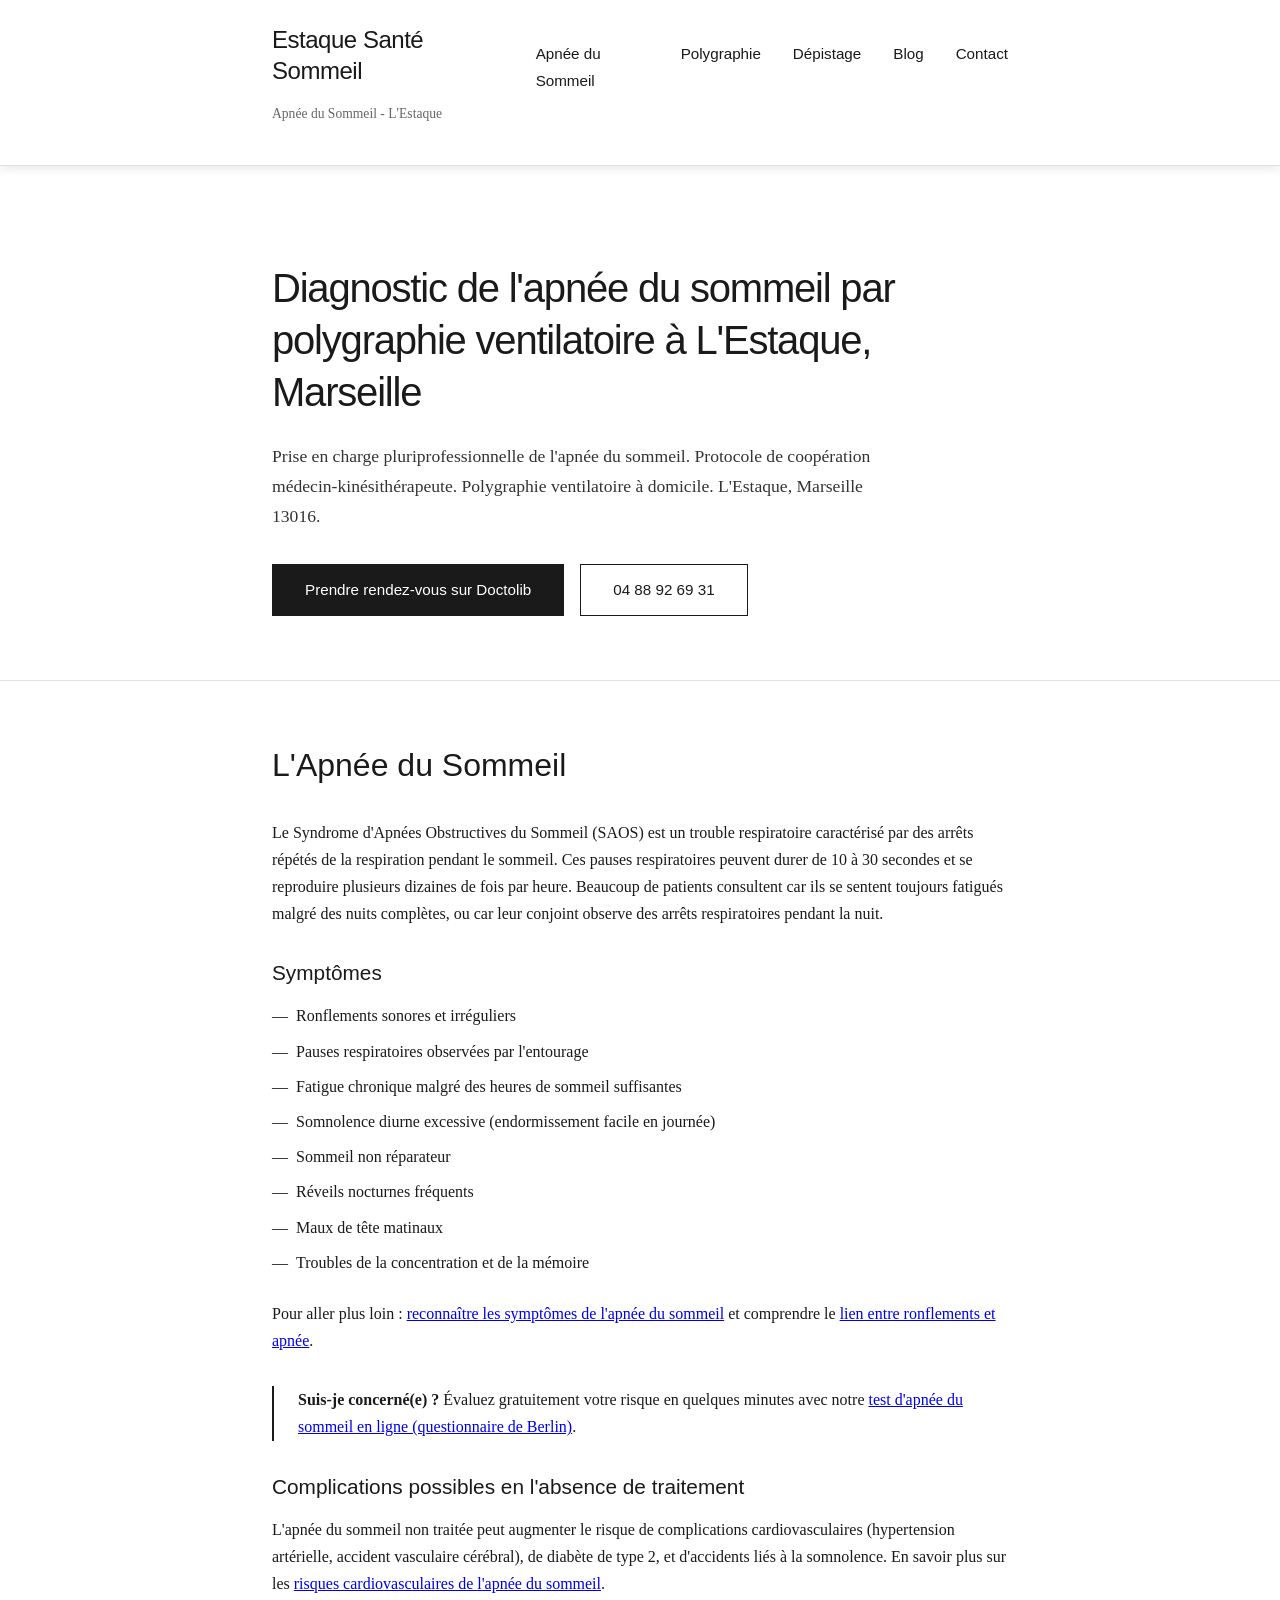
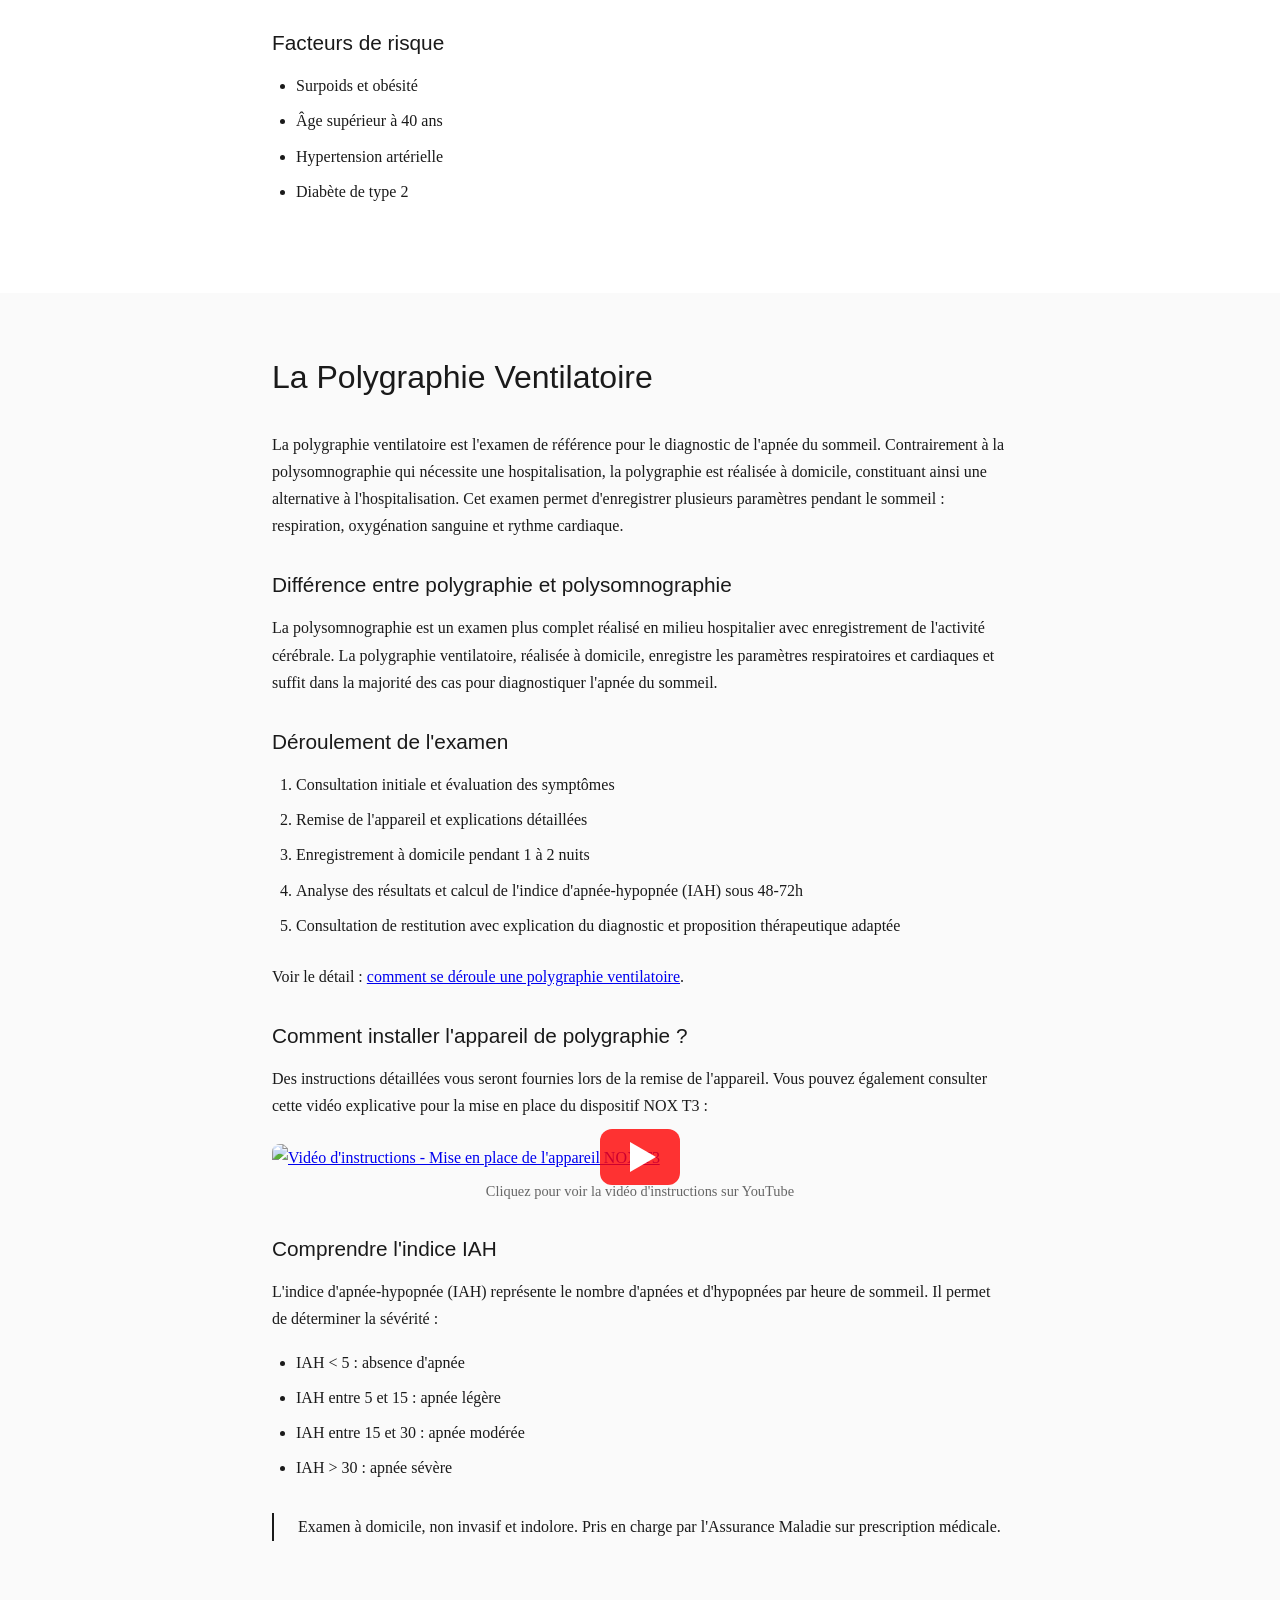
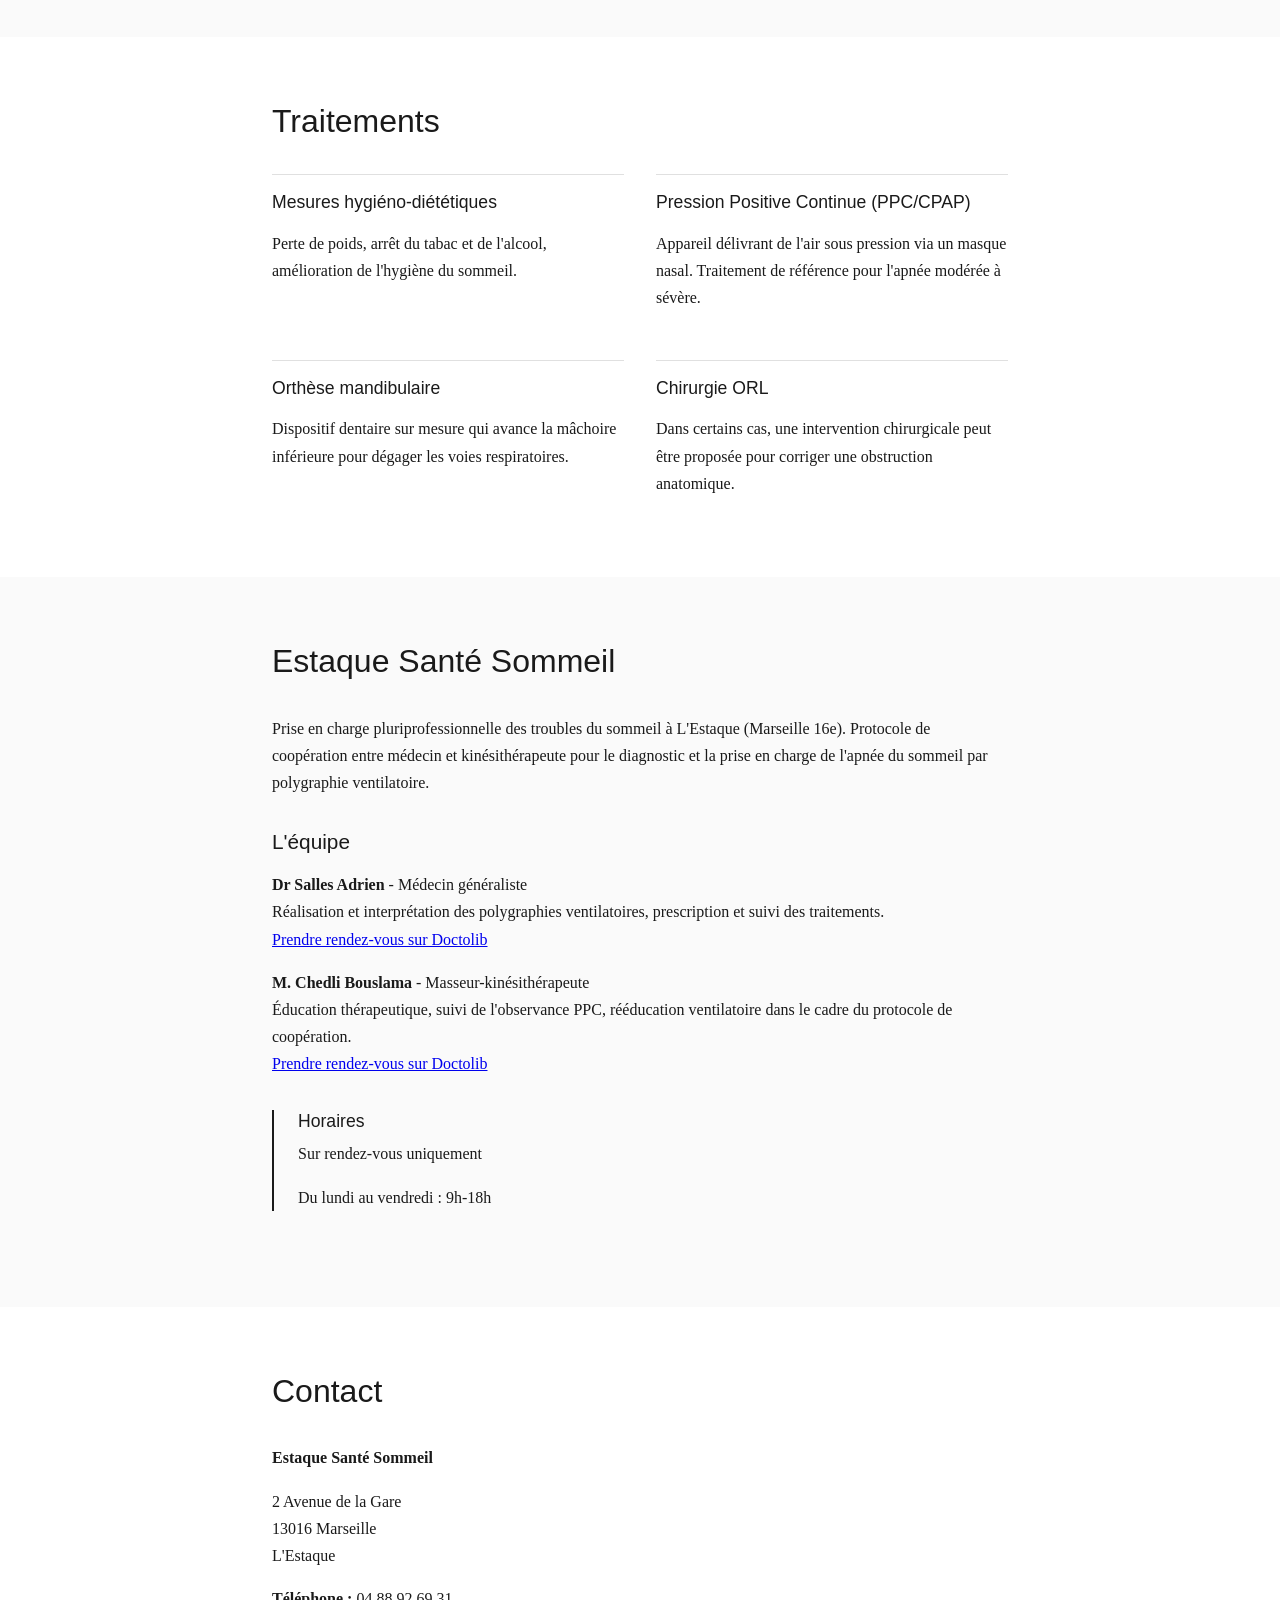
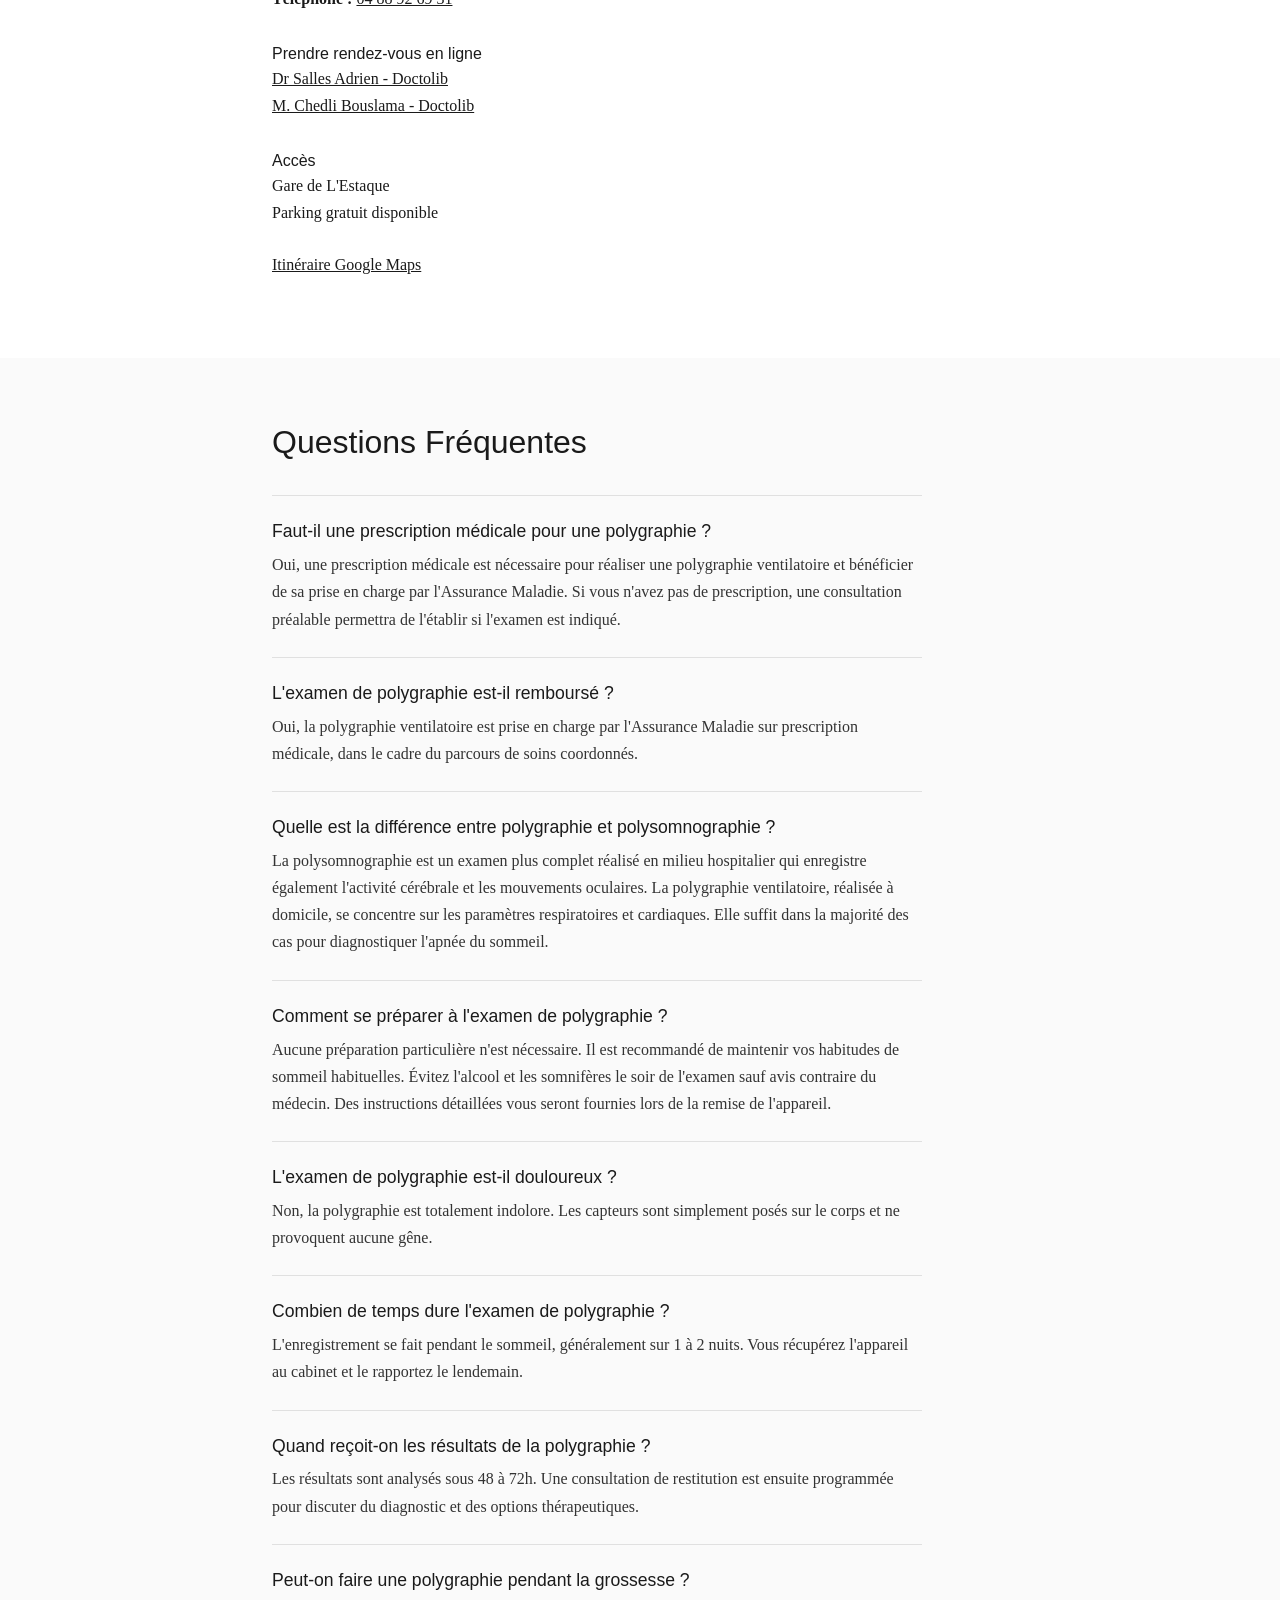
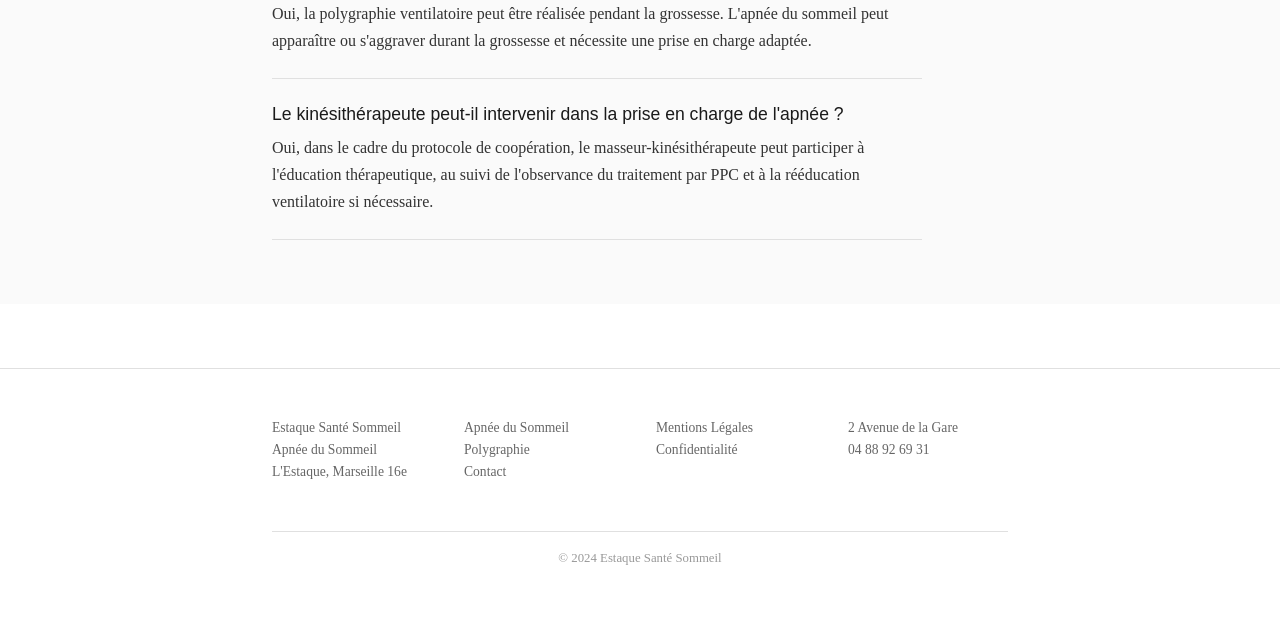
==== commit 462e50b6: "SEO on-page : H1 thématiques, meta description, schema enrichi et maillage interne - H1 des pages ac" ====
--- a/index.html
+++ b/index.html
@@ -3,7 +3,7 @@
 <head>
     <meta charset="UTF-8">
     <meta name="viewport" content="width=device-width, initial-scale=1.0">
-    <meta name="description" content="Estaque Santé Sommeil - Prise en charge pluriprofessionnelle de l'apnée du sommeil à L'Estaque (Marseille 16e). Diagnostic par polygraphie ventilatoire. Protocole de coopération médecin-kinésithérapeute.">
+    <meta name="description" content="Apnée du sommeil à L'Estaque (Marseille 16e) : diagnostic par polygraphie ventilatoire à domicile. Prise en charge pluriprofessionnelle, sur rendez-vous.">
     <meta name="keywords" content="apnée du sommeil Marseille, polygraphie ventilatoire Marseille, Estaque Santé Sommeil, dépistage apnée sommeil, Marseille 13016, Marseille nord, CPAP, PPC, traitement apnée, consultation sommeil, kinésithérapeute sommeil">
     <meta name="author" content="Estaque Santé Sommeil">
     <meta name="geo.region" content="FR-13">
@@ -14,13 +14,13 @@
     <meta property="og:description" content="Prise en charge pluriprofessionnelle de l'apnée du sommeil. Diagnostic par polygraphie ventilatoire. L'Estaque, Marseille 13016">
     <meta property="og:type" content="website">
     <meta property="og:locale" content="fr_FR">
-    <meta property="og:url" content="https://www.xn--estaquesant-sommeil-lzb.fr/">
+    <meta property="og:url" content="https://xn--estaquesant-sommeil-lzb.fr/">
     <meta property="og:site_name" content="Estaque Santé Sommeil">
 
     <title>Estaque Santé Sommeil - Apnée du Sommeil et Polygraphie - L'Estaque Marseille</title>
 
     <link rel="stylesheet" href="css/style.css">
-    <link rel="canonical" href="https://www.xn--estaquesant-sommeil-lzb.fr/">
+    <link rel="canonical" href="https://xn--estaquesant-sommeil-lzb.fr/">
     <meta name="robots" content="index, follow">
     <meta name="theme-color" content="#2c5aa0">
 
@@ -29,10 +29,15 @@
     {
         "@context": "https://schema.org",
         "@type": "MedicalClinic",
+        "@id": "https://xn--estaquesant-sommeil-lzb.fr/#clinic",
         "name": "Estaque Santé Sommeil",
-        "image": "https://www.xn--estaquesant-sommeil-lzb.fr/images/og-image.jpg",
-        "logo": "https://www.xn--estaquesant-sommeil-lzb.fr/images/logo.png",
-        "url": "https://www.xn--estaquesant-sommeil-lzb.fr",
+        "image": "https://xn--estaquesant-sommeil-lzb.fr/images/og-image.jpg",
+        "logo": "https://xn--estaquesant-sommeil-lzb.fr/images/logo.png",
+        "url": "https://xn--estaquesant-sommeil-lzb.fr",
+        "sameAs": [
+            "https://www.doctolib.fr/medecin-generaliste/marseille/adrien-salles",
+            "https://www.doctolib.fr/masseur-kinesitherapeute/marseille/mohamed-chedli-bouslama"
+        ],
         "telephone": "+33-4-88-92-69-31",
         "address": {
             "@type": "PostalAddress",
@@ -54,6 +59,12 @@
             "closes": "18:00"
         }],
         "medicalSpecialty": "Troubles du Sommeil",
+        "areaServed": [
+            { "@type": "Place", "name": "L'Estaque, Marseille" },
+            { "@type": "Place", "name": "Saint-Henri, Marseille" },
+            { "@type": "Place", "name": "Marseille 16e" },
+            { "@type": "Place", "name": "Marseille Nord" }
+        ],
         "availableService": {
             "@type": "MedicalProcedure",
             "name": "Polygraphie Ventilatoire",
@@ -113,22 +124,22 @@
             "@type": "ListItem",
             "position": 1,
             "name": "Accueil",
-            "item": "https://www.xn--estaquesant-sommeil-lzb.fr/"
+            "item": "https://xn--estaquesant-sommeil-lzb.fr/"
         }, {
             "@type": "ListItem",
             "position": 2,
             "name": "Apnée du Sommeil",
-            "item": "https://www.xn--estaquesant-sommeil-lzb.fr/#apnee-sommeil"
+            "item": "https://xn--estaquesant-sommeil-lzb.fr/#apnee-sommeil"
         }, {
             "@type": "ListItem",
             "position": 3,
             "name": "Polygraphie Ventilatoire",
-            "item": "https://www.xn--estaquesant-sommeil-lzb.fr/#polygraphie"
+            "item": "https://xn--estaquesant-sommeil-lzb.fr/#polygraphie"
         }, {
             "@type": "ListItem",
             "position": 4,
             "name": "Contact",
-            "item": "https://www.xn--estaquesant-sommeil-lzb.fr/#contact"
+            "item": "https://xn--estaquesant-sommeil-lzb.fr/#contact"
         }]
     }
     </script>
@@ -138,7 +149,7 @@
     <link rel="apple-touch-icon" href="images/apple-touch-icon.png">
 
     <!-- Open Graph Images -->
-    <meta property="og:image" content="https://www.xn--estaquesant-sommeil-lzb.fr/images/og-image.jpg">
+    <meta property="og:image" content="https://xn--estaquesant-sommeil-lzb.fr/images/og-image.jpg">
     <meta property="og:image:width" content="1200">
     <meta property="og:image:height" content="630">
     <meta property="og:image:alt" content="Estaque Santé Sommeil - Apnée du sommeil, polygraphie ventilatoire à L'Estaque, Marseille">
@@ -147,21 +158,21 @@
     <meta name="twitter:card" content="summary_large_image">
     <meta name="twitter:title" content="Estaque Santé Sommeil - Apnée du Sommeil - L'Estaque Marseille">
     <meta name="twitter:description" content="Prise en charge pluriprofessionnelle de l'apnée du sommeil. Diagnostic par polygraphie ventilatoire. L'Estaque, Marseille 13016">
-    <meta name="twitter:image" content="https://www.xn--estaquesant-sommeil-lzb.fr/images/og-image.jpg">
+    <meta name="twitter:image" content="https://xn--estaquesant-sommeil-lzb.fr/images/og-image.jpg">
 </head>
 <body>
     <header>
         <nav>
             <div class="container">
                 <div class="logo">
-                    <h1>Estaque Santé Sommeil</h1>
+                    <p class="site-title">Estaque Santé Sommeil</p>
                     <p class="subtitle">Apnée du Sommeil - L'Estaque</p>
                 </div>
                 <ul class="nav-menu">
                     <li><a href="#apnee-sommeil">Apnée du Sommeil</a></li>
                     <li><a href="#polygraphie">Polygraphie</a></li>
-                    <li><a href="questionnaire-berlin.html">Dépistage</a></li>
-                    <li><a href="blog/index.html">Blog</a></li>
+                    <li><a href="/questionnaire-berlin">Dépistage</a></li>
+                    <li><a href="/blog/">Blog</a></li>
                     <li><a href="#contact">Contact</a></li>
                 </ul>
                 <div class="burger">
@@ -176,10 +187,10 @@
     <main>
         <section id="accueil" class="hero">
             <div class="container">
-                <h2>Diagnostic de l'Apnée du Sommeil par Polygraphie Ventilatoire</h2>
+                <h1>Diagnostic de l'apnée du sommeil par polygraphie ventilatoire à L'Estaque, Marseille</h1>
                 <p class="lead">Prise en charge pluriprofessionnelle de l'apnée du sommeil. Protocole de coopération médecin-kinésithérapeute. Polygraphie ventilatoire à domicile. L'Estaque, Marseille 13016.</p>
                 <div class="cta-buttons">
-                    <a href="https://www.doctolib.fr/medecin-generaliste/marseille/adrien-salles" target="_blank" rel="noopener" class="btn btn-primary">Prendre rendez-vous sur Doctolib</a>
+                    <a href="https://www.doctolib.fr/medecin-generaliste/marseille/adrien-salles/booking/motives?specialityId=2&amp;telehealth=false&amp;placeId=practice-146472&amp;motiveCategoryIds%5B%5D=498497&amp;profile_skipped=true&amp;source=external_referral" target="_blank" rel="noopener" class="btn btn-primary">Prendre rendez-vous sur Doctolib</a>
                     <a href="tel:+33488926931" class="btn btn-secondary">04 88 92 69 31</a>
                 </div>
             </div>
@@ -202,12 +213,14 @@
                     <li>Troubles de la concentration et de la mémoire</li>
                 </ul>
 
+                <p>Pour aller plus loin : <a href="/blog/symptomes-apnee-sommeil">reconnaître les symptômes de l'apnée du sommeil</a> et comprendre le <a href="/blog/ronflements-apnee">lien entre ronflements et apnée</a>.</p>
+
                 <div class="highlight-box">
-                    <p><strong>Suis-je concerné(e) ?</strong> Évaluez gratuitement votre risque en quelques minutes avec notre <a href="questionnaire-berlin.html">test d'apnée du sommeil en ligne (questionnaire de Berlin)</a>.</p>
+                    <p><strong>Suis-je concerné(e) ?</strong> Évaluez gratuitement votre risque en quelques minutes avec notre <a href="/questionnaire-berlin">test d'apnée du sommeil en ligne (questionnaire de Berlin)</a>.</p>
                 </div>
 
                 <h3>Complications possibles en l'absence de traitement</h3>
-                <p>L'apnée du sommeil non traitée peut augmenter le risque de complications cardiovasculaires (hypertension artérielle, accident vasculaire cérébral), de diabète de type 2, et d'accidents liés à la somnolence.</p>
+                <p>L'apnée du sommeil non traitée peut augmenter le risque de complications cardiovasculaires (hypertension artérielle, accident vasculaire cérébral), de diabète de type 2, et d'accidents liés à la somnolence. En savoir plus sur les <a href="/blog/apnee-sommeil-risques-cardiovasculaires">risques cardiovasculaires de l'apnée du sommeil</a>.</p>
 
                 <h3>Facteurs de risque</h3>
                 <ul>
@@ -235,6 +248,7 @@
                     <li>Analyse des résultats et calcul de l'indice d'apnée-hypopnée (IAH) sous 48-72h</li>
                     <li>Consultation de restitution avec explication du diagnostic et proposition thérapeutique adaptée</li>
                 </ol>
+                <p>Voir le détail : <a href="/blog/polygraphie-deroulement">comment se déroule une polygraphie ventilatoire</a>.</p>
 
                 <h3>Comment installer l'appareil de polygraphie ?</h3>
                 <p>Des instructions détaillées vous seront fournies lors de la remise de l'appareil. Vous pouvez également consulter cette vidéo explicative pour la mise en place du dispositif NOX T3 :</p>
@@ -306,7 +320,7 @@
                 <h3>L'équipe</h3>
                 <p><strong>Dr Salles Adrien</strong> - Médecin généraliste<br>
                 Réalisation et interprétation des polygraphies ventilatoires, prescription et suivi des traitements.<br>
-                <a href="https://www.doctolib.fr/medecin-generaliste/marseille/adrien-salles" target="_blank" rel="noopener">Prendre rendez-vous sur Doctolib</a></p>
+                <a href="https://www.doctolib.fr/medecin-generaliste/marseille/adrien-salles/booking/motives?specialityId=2&amp;telehealth=false&amp;placeId=practice-146472&amp;motiveCategoryIds%5B%5D=498497&amp;profile_skipped=true&amp;source=external_referral" target="_blank" rel="noopener">Prendre rendez-vous sur Doctolib</a></p>
 
                 <p style="margin-top: 1rem;"><strong>M. Chedli Bouslama</strong> - Masseur-kinésithérapeute<br>
                 Éducation thérapeutique, suivi de l'observance PPC, rééducation ventilatoire dans le cadre du protocole de coopération.<br>
@@ -333,7 +347,7 @@
                     <p><strong>Téléphone :</strong> <a href="tel:+33488926931">04 88 92 69 31</a></p>
 
                     <h4>Prendre rendez-vous en ligne</h4>
-                    <p><a href="https://www.doctolib.fr/medecin-generaliste/marseille/adrien-salles" target="_blank" rel="noopener" style="text-decoration: underline;">Dr Salles Adrien - Doctolib</a><br>
+                    <p><a href="https://www.doctolib.fr/medecin-generaliste/marseille/adrien-salles/booking/motives?specialityId=2&amp;telehealth=false&amp;placeId=practice-146472&amp;motiveCategoryIds%5B%5D=498497&amp;profile_skipped=true&amp;source=external_referral" target="_blank" rel="noopener" style="text-decoration: underline;">Dr Salles Adrien - Doctolib</a><br>
                     <a href="https://www.doctolib.fr/masseur-kinesitherapeute/marseille/mohamed-chedli-bouslama" target="_blank" rel="noopener" style="text-decoration: underline;">M. Chedli Bouslama - Doctolib</a></p>
 
                     <h4>Accès</h4>
@@ -404,8 +418,8 @@
                     <a href="#contact">Contact</a></p>
                 </div>
                 <div class="footer-section">
-                    <p><a href="mentions-legales.html">Mentions Légales</a><br>
-                    <a href="politique-confidentialite.html">Confidentialité</a></p>
+                    <p><a href="/mentions-legales">Mentions Légales</a><br>
+                    <a href="/politique-confidentialite">Confidentialité</a></p>
                 </div>
                 <div class="footer-section">
                     <p>2 Avenue de la Gare<br>
--- a/css/style.css
+++ b/css/style.css
@@ -68,6 +68,14 @@
     align-items: center;
 }
 
+.logo .site-title {
+    font-family: -apple-system, BlinkMacSystemFont, 'Segoe UI', sans-serif;
+    font-weight: 400;
+    line-height: 1.3;
+    font-size: 1.5rem;
+    letter-spacing: -0.02em;
+}
+
 .logo .subtitle {
     font-size: 0.85rem;
     color: #666;
@@ -111,7 +119,7 @@
     border-bottom: 1px solid #e0e0e0;
 }
 
-.hero h2 {
+.hero h1, .hero h2 {
     font-size: 2.5rem;
     font-weight: 300;
     margin-bottom: 1.5rem;
@@ -399,7 +407,7 @@
         display: block;
     }
 
-    .hero h2 {
+    .hero h1, .hero h2 {
         font-size: 2rem;
     }
 
@@ -420,7 +428,7 @@
         padding: 4rem 0 3rem;
     }
 
-    .hero h2 {
+    .hero h1, .hero h2 {
         font-size: 1.75rem;
     }
 
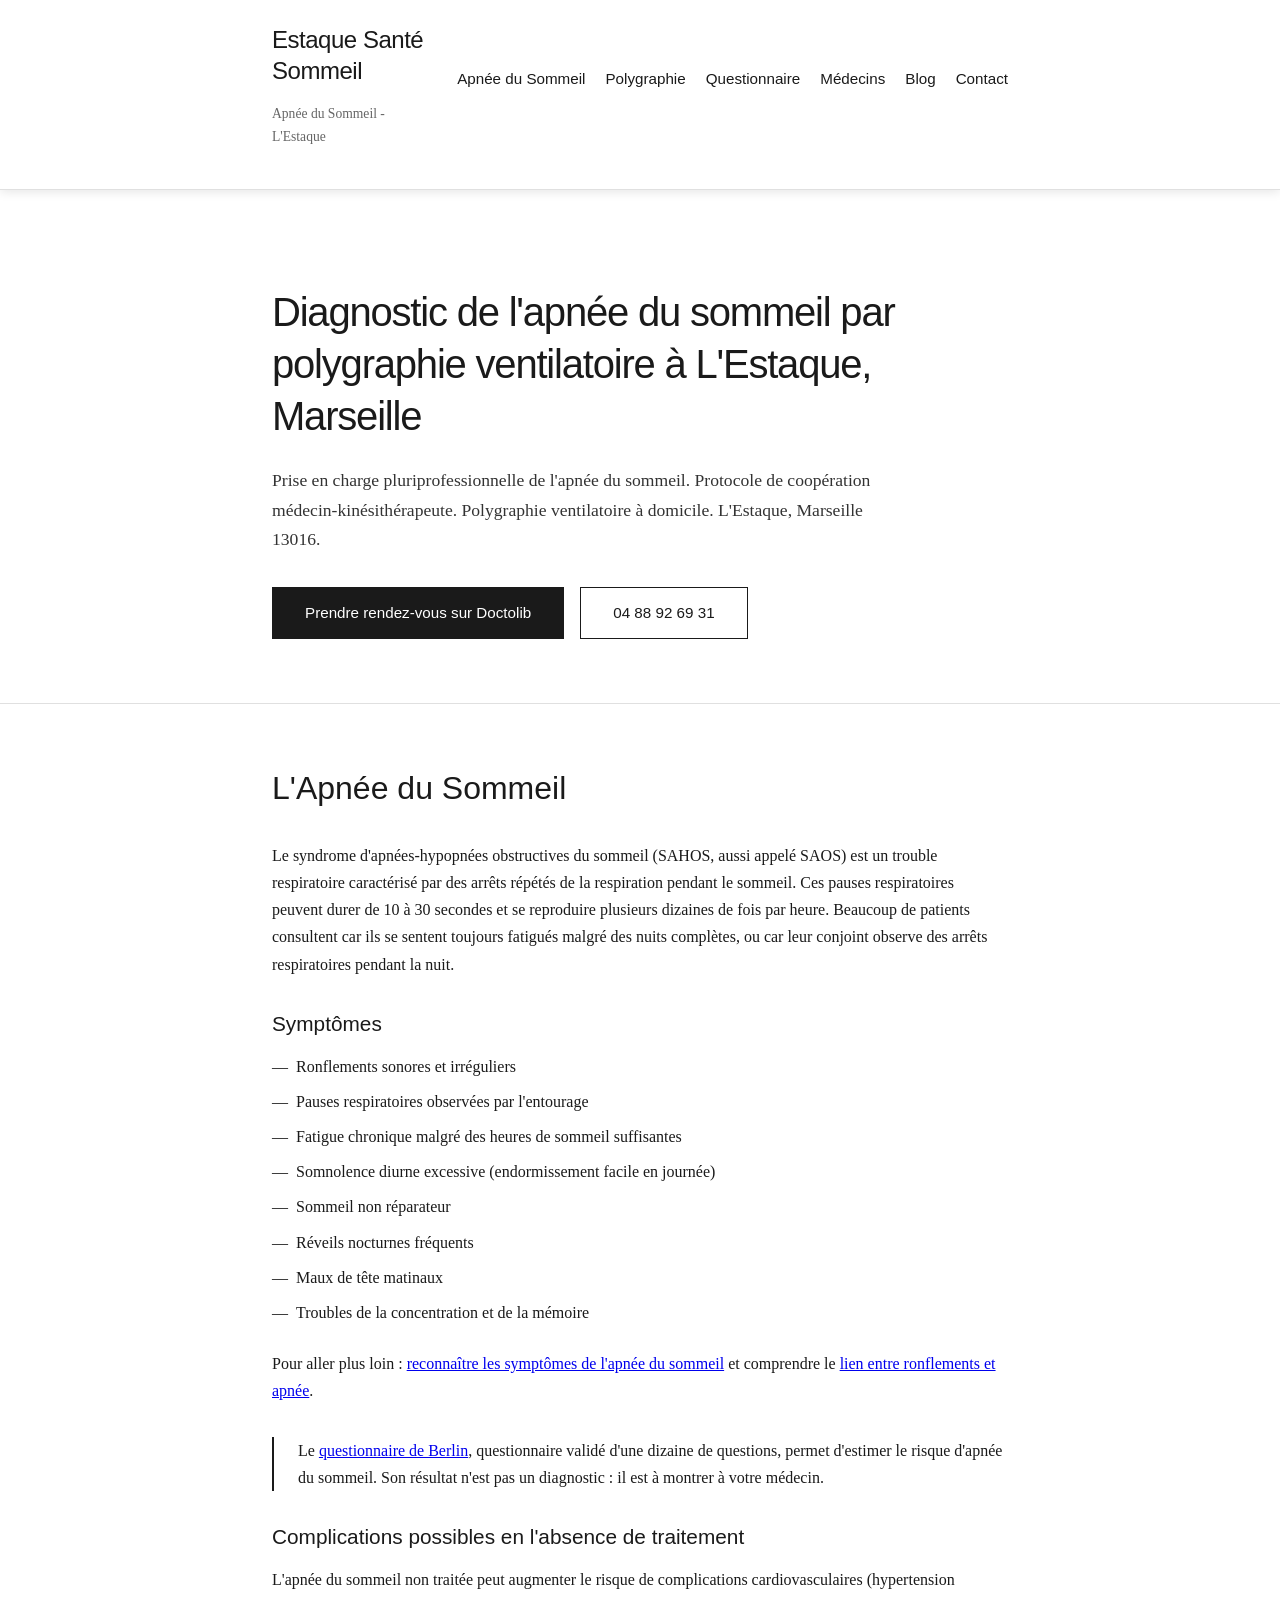
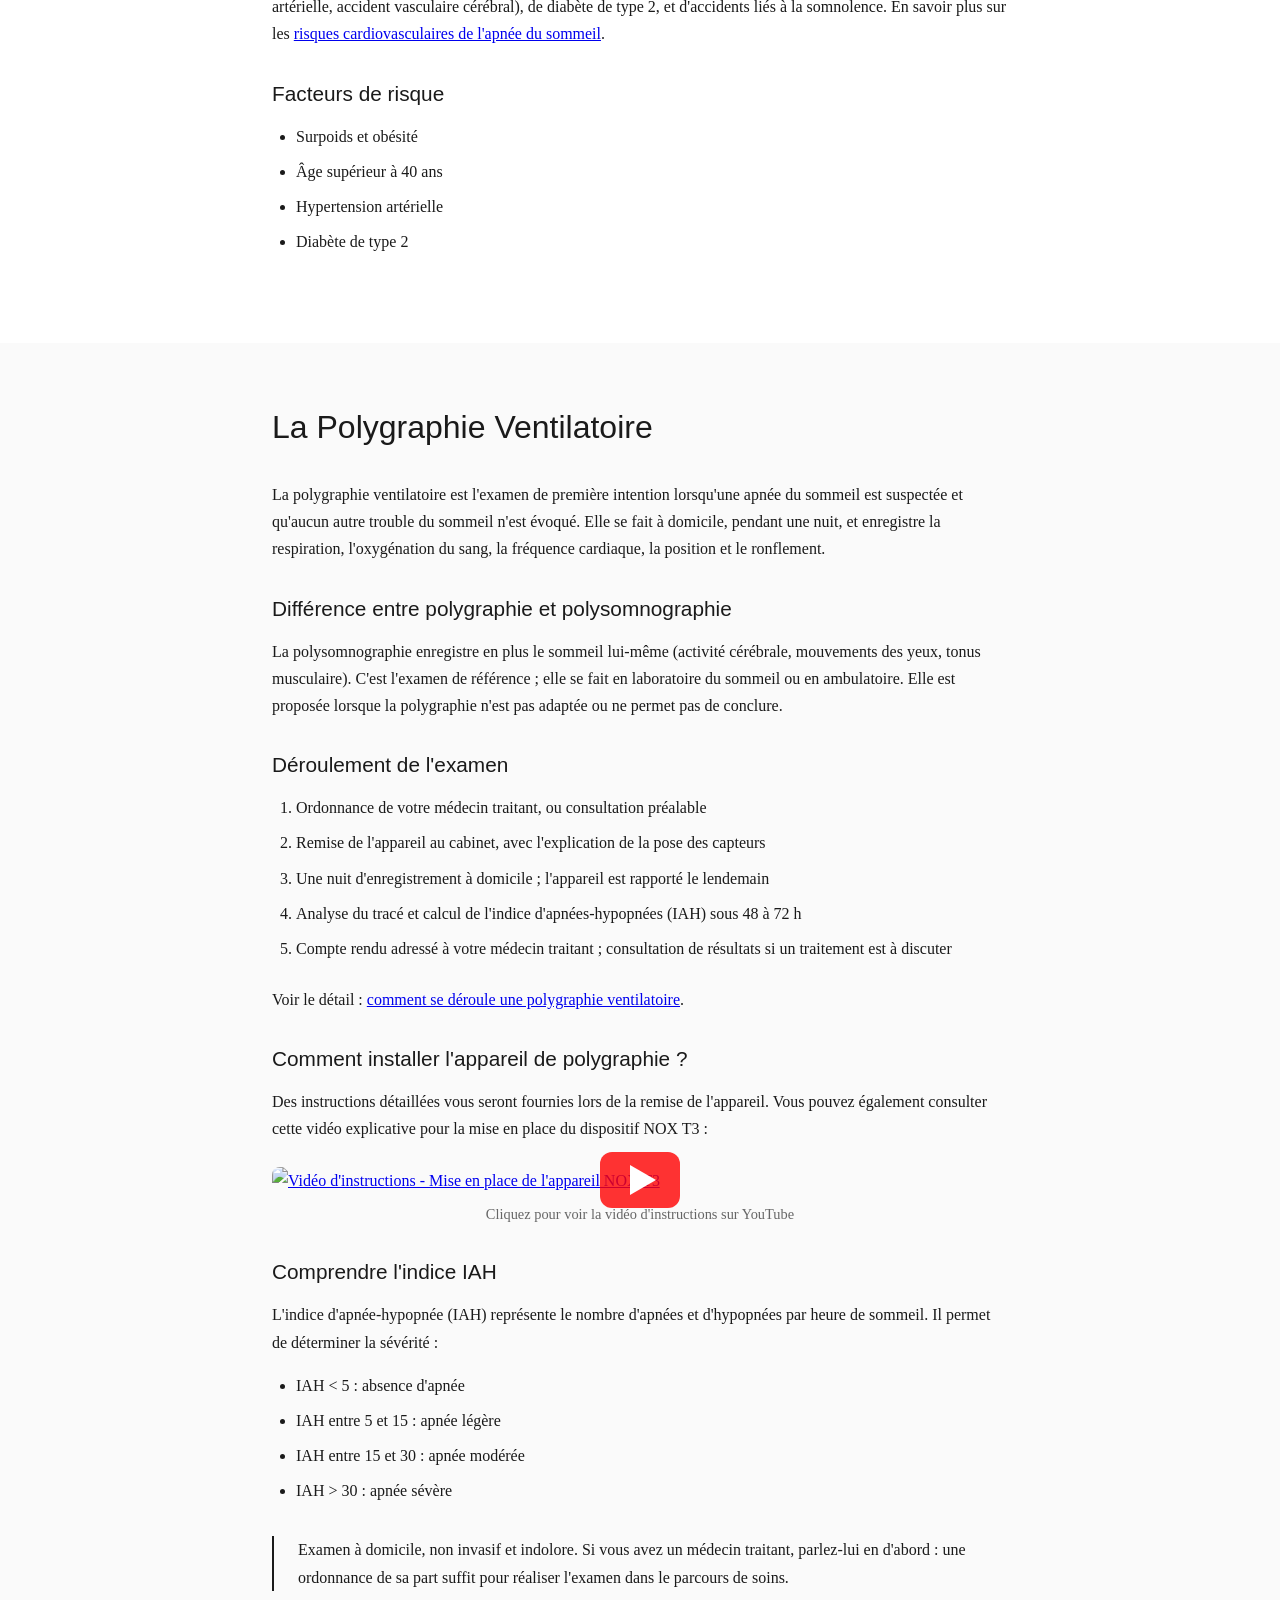
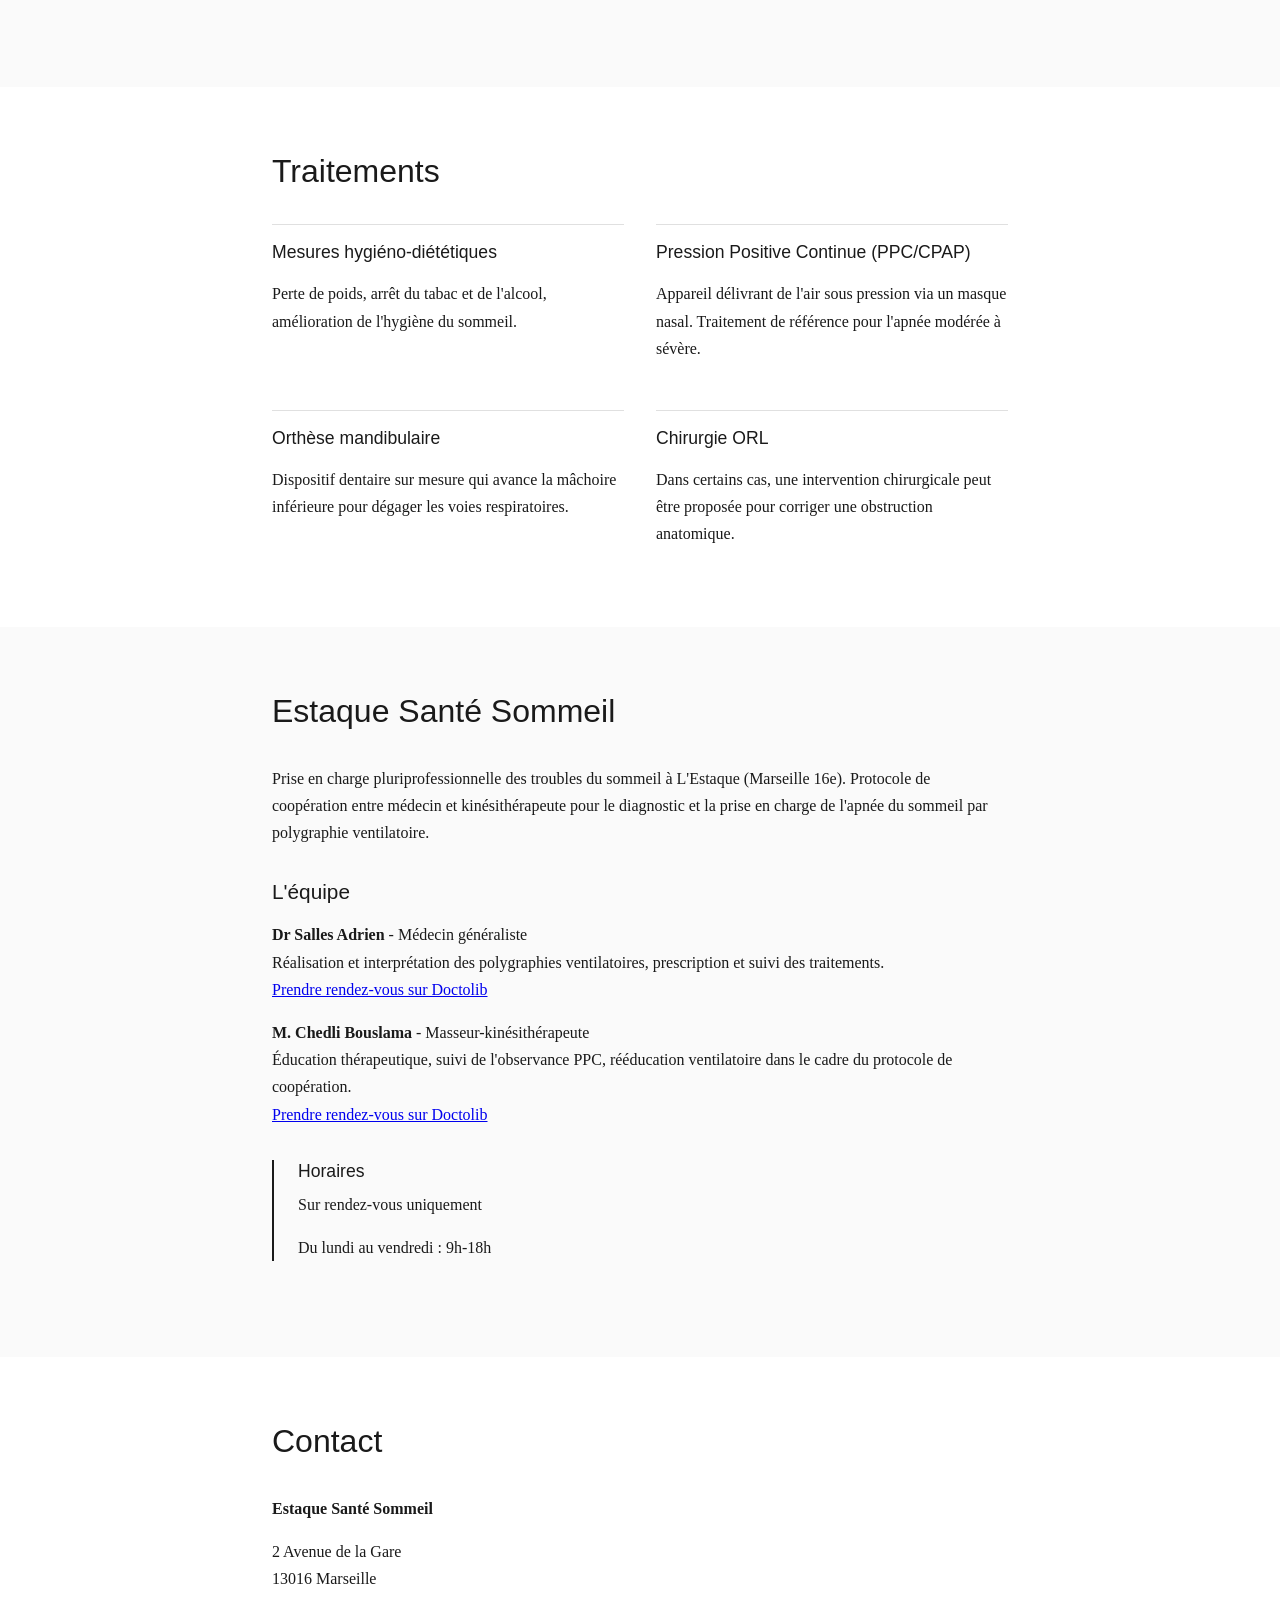
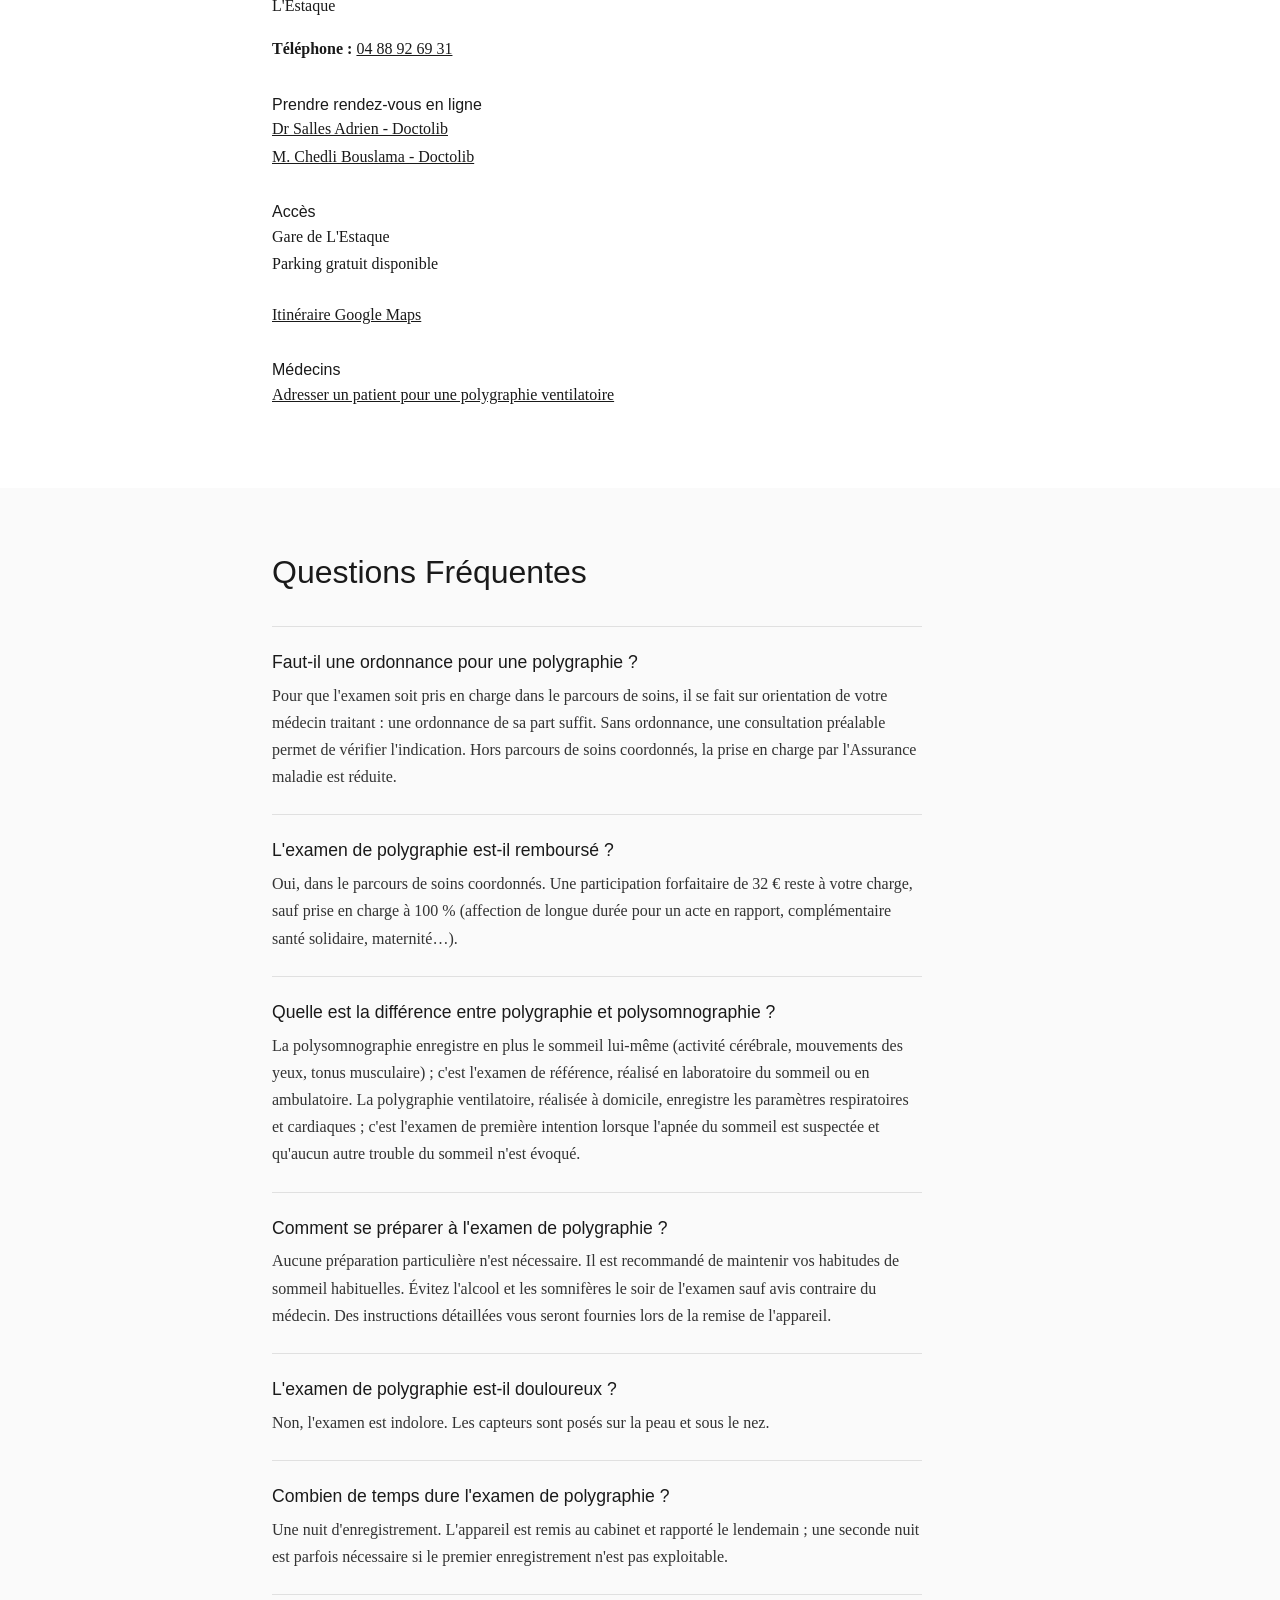
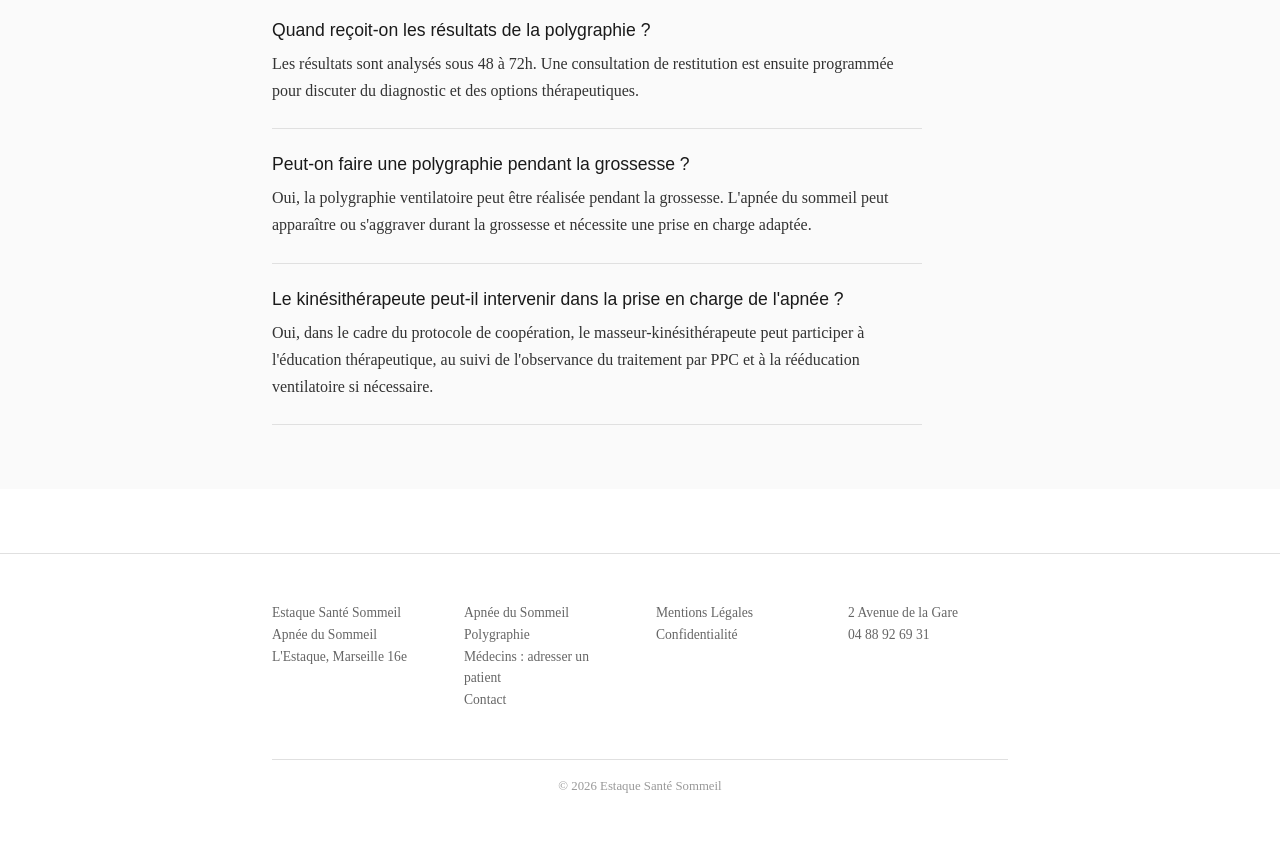
==== commit b2c40539: "Visibilité : page confrères, corrections déontologiques et calcul du questionnaire de Berlin - Nouve" ====
--- a/index.html
+++ b/index.html
@@ -4,7 +4,7 @@
     <meta charset="UTF-8">
     <meta name="viewport" content="width=device-width, initial-scale=1.0">
     <meta name="description" content="Apnée du sommeil à L'Estaque (Marseille 16e) : diagnostic par polygraphie ventilatoire à domicile. Prise en charge pluriprofessionnelle, sur rendez-vous.">
-    <meta name="keywords" content="apnée du sommeil Marseille, polygraphie ventilatoire Marseille, Estaque Santé Sommeil, dépistage apnée sommeil, Marseille 13016, Marseille nord, CPAP, PPC, traitement apnée, consultation sommeil, kinésithérapeute sommeil">
+    <meta name="keywords" content="apnée du sommeil Marseille, polygraphie ventilatoire Marseille, Estaque Santé Sommeil, SAHOS, Marseille 13016, Marseille nord, CPAP, PPC, traitement apnée, consultation sommeil, kinésithérapeute sommeil">
     <meta name="author" content="Estaque Santé Sommeil">
     <meta name="geo.region" content="FR-13">
     <meta name="geo.placename" content="Marseille, L'Estaque">
@@ -17,7 +17,7 @@
     <meta property="og:url" content="https://xn--estaquesant-sommeil-lzb.fr/">
     <meta property="og:site_name" content="Estaque Santé Sommeil">
 
-    <title>Estaque Santé Sommeil - Apnée du Sommeil et Polygraphie - L'Estaque Marseille</title>
+    <title>Apnée du sommeil : polygraphie ventilatoire à L'Estaque (Marseille 16e)</title>
 
     <link rel="stylesheet" href="css/style.css">
     <link rel="canonical" href="https://xn--estaquesant-sommeil-lzb.fr/">
@@ -28,29 +28,35 @@
     <script type="application/ld+json">
     {
         "@context": "https://schema.org",
-        "@type": "MedicalClinic",
-        "@id": "https://xn--estaquesant-sommeil-lzb.fr/#clinic",
-        "name": "Estaque Santé Sommeil",
+        "@type": "Physician",
+        "@id": "https://xn--estaquesant-sommeil-lzb.fr/#dr-salles",
+        "name": "Dr Adrien Salles",
+        "description": "Médecin généraliste. Polygraphie ventilatoire à domicile en cas de suspicion d'apnée du sommeil ; prescription et suivi du traitement par pression positive continue.",
+        "medicalSpecialty": "https://schema.org/PrimaryCare",
+        "identifier": {
+            "@type": "PropertyValue",
+            "propertyID": "RPPS",
+            "value": "10101207016"
+        },
         "image": "https://xn--estaquesant-sommeil-lzb.fr/images/og-image.jpg",
         "logo": "https://xn--estaquesant-sommeil-lzb.fr/images/logo.png",
-        "url": "https://xn--estaquesant-sommeil-lzb.fr",
+        "url": "https://xn--estaquesant-sommeil-lzb.fr/",
         "sameAs": [
-            "https://www.doctolib.fr/medecin-generaliste/marseille/adrien-salles",
-            "https://www.doctolib.fr/masseur-kinesitherapeute/marseille/mohamed-chedli-bouslama"
+            "https://www.doctolib.fr/medecin-generaliste/marseille/adrien-salles"
         ],
-        "telephone": "+33-4-88-92-69-31",
+        "telephone": "+33 4 88 92 69 31",
         "address": {
             "@type": "PostalAddress",
-            "streetAddress": "2 Avenue de la Gare",
+            "streetAddress": "2 avenue de la Gare",
             "addressLocality": "Marseille",
-            "addressRegion": "L'Estaque",
+            "addressRegion": "Provence-Alpes-Côte d'Azur",
             "postalCode": "13016",
             "addressCountry": "FR"
         },
         "geo": {
             "@type": "GeoCoordinates",
-            "latitude": 43.3617,
-            "longitude": 5.3073
+            "latitude": 43.363089,
+            "longitude": 5.321761
         },
         "openingHoursSpecification": [{
             "@type": "OpeningHoursSpecification",
@@ -58,7 +64,6 @@
             "opens": "09:00",
             "closes": "18:00"
         }],
-        "medicalSpecialty": "Troubles du Sommeil",
         "areaServed": [
             { "@type": "Place", "name": "L'Estaque, Marseille" },
             { "@type": "Place", "name": "Saint-Henri, Marseille" },
@@ -66,9 +71,14 @@
             { "@type": "Place", "name": "Marseille Nord" }
         ],
         "availableService": {
-            "@type": "MedicalProcedure",
-            "name": "Polygraphie Ventilatoire",
-            "description": "Dépistage et diagnostic de l'apnée du sommeil"
+            "@type": "DiagnosticProcedure",
+            "name": "Polygraphie ventilatoire (polygraphie respiratoire nocturne)",
+            "description": "Enregistrement nocturne à domicile pour le diagnostic de l'apnée du sommeil",
+            "code": {
+                "@type": "MedicalCode",
+                "codeValue": "GLQP007",
+                "codingSystem": "CCAM"
+            }
         },
         "amenityFeature": {
             "@type": "LocationFeatureSpecification",
@@ -88,21 +98,21 @@
             "name": "L'examen de polygraphie est-il remboursé ?",
             "acceptedAnswer": {
                 "@type": "Answer",
-                "text": "Oui, la polygraphie ventilatoire est prise en charge par l'Assurance Maladie sur prescription médicale, dans le cadre du parcours de soins coordonnés."
+                "text": "Oui, dans le parcours de soins coordonnés. Une participation forfaitaire de 32 € reste à votre charge, sauf prise en charge à 100 % (affection de longue durée pour un acte en rapport, complémentaire santé solidaire, maternité…)."
             }
         }, {
             "@type": "Question",
             "name": "L'examen de polygraphie est-il douloureux ?",
             "acceptedAnswer": {
                 "@type": "Answer",
-                "text": "Non, la polygraphie est totalement indolore. Les capteurs sont simplement posés sur le corps et ne provoquent aucune gêne."
+                "text": "Non, l'examen est indolore. Les capteurs sont posés sur la peau et sous le nez."
             }
         }, {
             "@type": "Question",
             "name": "Combien de temps dure l'examen de polygraphie ?",
             "acceptedAnswer": {
                 "@type": "Answer",
-                "text": "L'enregistrement se fait pendant le sommeil, généralement sur 1 à 2 nuits. Vous récupérez l'appareil au cabinet et le rapportez le lendemain."
+                "text": "Une nuit d'enregistrement. L'appareil est remis au cabinet et rapporté le lendemain ; une seconde nuit est parfois nécessaire si le premier enregistrement n'est pas exploitable."
             }
         }, {
             "@type": "Question",
@@ -115,35 +125,6 @@
     }
     </script>
 
-    <!-- Breadcrumbs Schema.org -->
-    <script type="application/ld+json">
-    {
-        "@context": "https://schema.org",
-        "@type": "BreadcrumbList",
-        "itemListElement": [{
-            "@type": "ListItem",
-            "position": 1,
-            "name": "Accueil",
-            "item": "https://xn--estaquesant-sommeil-lzb.fr/"
-        }, {
-            "@type": "ListItem",
-            "position": 2,
-            "name": "Apnée du Sommeil",
-            "item": "https://xn--estaquesant-sommeil-lzb.fr/#apnee-sommeil"
-        }, {
-            "@type": "ListItem",
-            "position": 3,
-            "name": "Polygraphie Ventilatoire",
-            "item": "https://xn--estaquesant-sommeil-lzb.fr/#polygraphie"
-        }, {
-            "@type": "ListItem",
-            "position": 4,
-            "name": "Contact",
-            "item": "https://xn--estaquesant-sommeil-lzb.fr/#contact"
-        }]
-    }
-    </script>
-
     <!-- Favicon -->
     <link rel="icon" type="image/png" href="images/favicon.png">
     <link rel="apple-touch-icon" href="images/apple-touch-icon.png">
@@ -171,7 +152,8 @@
                 <ul class="nav-menu">
                     <li><a href="#apnee-sommeil">Apnée du Sommeil</a></li>
                     <li><a href="#polygraphie">Polygraphie</a></li>
-                    <li><a href="/questionnaire-berlin">Dépistage</a></li>
+                    <li><a href="/questionnaire-berlin">Questionnaire</a></li>
+                    <li><a href="/adresser-un-patient">Médecins</a></li>
                     <li><a href="/blog/">Blog</a></li>
                     <li><a href="#contact">Contact</a></li>
                 </ul>
@@ -199,7 +181,7 @@
         <section id="apnee-sommeil" class="content-section">
             <div class="container">
                 <h2>L'Apnée du Sommeil</h2>
-                <p>Le Syndrome d'Apnées Obstructives du Sommeil (SAOS) est un trouble respiratoire caractérisé par des arrêts répétés de la respiration pendant le sommeil. Ces pauses respiratoires peuvent durer de 10 à 30 secondes et se reproduire plusieurs dizaines de fois par heure. Beaucoup de patients consultent car ils se sentent toujours fatigués malgré des nuits complètes, ou car leur conjoint observe des arrêts respiratoires pendant la nuit.</p>
+                <p>Le syndrome d'apnées-hypopnées obstructives du sommeil (SAHOS, aussi appelé SAOS) est un trouble respiratoire caractérisé par des arrêts répétés de la respiration pendant le sommeil. Ces pauses respiratoires peuvent durer de 10 à 30 secondes et se reproduire plusieurs dizaines de fois par heure. Beaucoup de patients consultent car ils se sentent toujours fatigués malgré des nuits complètes, ou car leur conjoint observe des arrêts respiratoires pendant la nuit.</p>
 
                 <h3>Symptômes</h3>
                 <ul class="symptom-list">
@@ -216,7 +198,7 @@
                 <p>Pour aller plus loin : <a href="/blog/symptomes-apnee-sommeil">reconnaître les symptômes de l'apnée du sommeil</a> et comprendre le <a href="/blog/ronflements-apnee">lien entre ronflements et apnée</a>.</p>
 
                 <div class="highlight-box">
-                    <p><strong>Suis-je concerné(e) ?</strong> Évaluez gratuitement votre risque en quelques minutes avec notre <a href="/questionnaire-berlin">test d'apnée du sommeil en ligne (questionnaire de Berlin)</a>.</p>
+                    <p>Le <a href="/questionnaire-berlin">questionnaire de Berlin</a>, questionnaire validé d'une dizaine de questions, permet d'estimer le risque d'apnée du sommeil. Son résultat n'est pas un diagnostic : il est à montrer à votre médecin.</p>
                 </div>
 
                 <h3>Complications possibles en l'absence de traitement</h3>
@@ -235,18 +217,18 @@
         <section id="polygraphie" class="content-section alt-bg">
             <div class="container">
                 <h2>La Polygraphie Ventilatoire</h2>
-                <p>La polygraphie ventilatoire est l'examen de référence pour le diagnostic de l'apnée du sommeil. Contrairement à la polysomnographie qui nécessite une hospitalisation, la polygraphie est réalisée à domicile, constituant ainsi une alternative à l'hospitalisation. Cet examen permet d'enregistrer plusieurs paramètres pendant le sommeil : respiration, oxygénation sanguine et rythme cardiaque.</p>
+                <p>La polygraphie ventilatoire est l'examen de première intention lorsqu'une apnée du sommeil est suspectée et qu'aucun autre trouble du sommeil n'est évoqué. Elle se fait à domicile, pendant une nuit, et enregistre la respiration, l'oxygénation du sang, la fréquence cardiaque, la position et le ronflement.</p>
 
                 <h3>Différence entre polygraphie et polysomnographie</h3>
-                <p>La polysomnographie est un examen plus complet réalisé en milieu hospitalier avec enregistrement de l'activité cérébrale. La polygraphie ventilatoire, réalisée à domicile, enregistre les paramètres respiratoires et cardiaques et suffit dans la majorité des cas pour diagnostiquer l'apnée du sommeil.</p>
+                <p>La polysomnographie enregistre en plus le sommeil lui-même (activité cérébrale, mouvements des yeux, tonus musculaire). C'est l'examen de référence ; elle se fait en laboratoire du sommeil ou en ambulatoire. Elle est proposée lorsque la polygraphie n'est pas adaptée ou ne permet pas de conclure.</p>
 
                 <h3>Déroulement de l'examen</h3>
                 <ol class="process-list">
-                    <li>Consultation initiale et évaluation des symptômes</li>
-                    <li>Remise de l'appareil et explications détaillées</li>
-                    <li>Enregistrement à domicile pendant 1 à 2 nuits</li>
-                    <li>Analyse des résultats et calcul de l'indice d'apnée-hypopnée (IAH) sous 48-72h</li>
-                    <li>Consultation de restitution avec explication du diagnostic et proposition thérapeutique adaptée</li>
+                    <li>Ordonnance de votre médecin traitant, ou consultation préalable</li>
+                    <li>Remise de l'appareil au cabinet, avec l'explication de la pose des capteurs</li>
+                    <li>Une nuit d'enregistrement à domicile ; l'appareil est rapporté le lendemain</li>
+                    <li>Analyse du tracé et calcul de l'indice d'apnées-hypopnées (IAH) sous 48 à 72 h</li>
+                    <li>Compte rendu adressé à votre médecin traitant ; consultation de résultats si un traitement est à discuter</li>
                 </ol>
                 <p>Voir le détail : <a href="/blog/polygraphie-deroulement">comment se déroule une polygraphie ventilatoire</a>.</p>
 
@@ -283,7 +265,7 @@
                 </ul>
 
                 <div class="highlight-box">
-                    <p>Examen à domicile, non invasif et indolore. Pris en charge par l'Assurance Maladie sur prescription médicale.</p>
+                    <p>Examen à domicile, non invasif et indolore. Si vous avez un médecin traitant, parlez-lui en d'abord : une ordonnance de sa part suffit pour réaliser l'examen dans le parcours de soins.</p>
                 </div>
             </div>
         </section>
@@ -355,6 +337,9 @@
                     Parking gratuit disponible</p>
 
                     <p style="margin-top: 1.5rem;"><a href="https://www.google.com/maps/dir/?api=1&destination=2+Avenue+de+la+Gare,13016+Marseille" target="_blank" rel="noopener" style="text-decoration: underline;">Itinéraire Google Maps</a></p>
+
+                    <h4>Médecins</h4>
+                    <p><a href="/adresser-un-patient" style="text-decoration: underline;">Adresser un patient pour une polygraphie ventilatoire</a></p>
                 </div>
             </div>
         </section>
@@ -364,16 +349,16 @@
                 <h2>Questions Fréquentes</h2>
                 <div class="faq-list">
                     <div class="faq-item">
-                        <h3>Faut-il une prescription médicale pour une polygraphie ?</h3>
-                        <p>Oui, une prescription médicale est nécessaire pour réaliser une polygraphie ventilatoire et bénéficier de sa prise en charge par l'Assurance Maladie. Si vous n'avez pas de prescription, une consultation préalable permettra de l'établir si l'examen est indiqué.</p>
+                        <h3>Faut-il une ordonnance pour une polygraphie ?</h3>
+                        <p>Pour que l'examen soit pris en charge dans le parcours de soins, il se fait sur orientation de votre médecin traitant : une ordonnance de sa part suffit. Sans ordonnance, une consultation préalable permet de vérifier l'indication. Hors parcours de soins coordonnés, la prise en charge par l'Assurance maladie est réduite.</p>
                     </div>
                     <div class="faq-item">
                         <h3>L'examen de polygraphie est-il remboursé ?</h3>
-                        <p>Oui, la polygraphie ventilatoire est prise en charge par l'Assurance Maladie sur prescription médicale, dans le cadre du parcours de soins coordonnés.</p>
+                        <p>Oui, dans le parcours de soins coordonnés. Une participation forfaitaire de 32 € reste à votre charge, sauf prise en charge à 100 % (affection de longue durée pour un acte en rapport, complémentaire santé solidaire, maternité…).</p>
                     </div>
                     <div class="faq-item">
                         <h3>Quelle est la différence entre polygraphie et polysomnographie ?</h3>
-                        <p>La polysomnographie est un examen plus complet réalisé en milieu hospitalier qui enregistre également l'activité cérébrale et les mouvements oculaires. La polygraphie ventilatoire, réalisée à domicile, se concentre sur les paramètres respiratoires et cardiaques. Elle suffit dans la majorité des cas pour diagnostiquer l'apnée du sommeil.</p>
+                        <p>La polysomnographie enregistre en plus le sommeil lui-même (activité cérébrale, mouvements des yeux, tonus musculaire) ; c'est l'examen de référence, réalisé en laboratoire du sommeil ou en ambulatoire. La polygraphie ventilatoire, réalisée à domicile, enregistre les paramètres respiratoires et cardiaques ; c'est l'examen de première intention lorsque l'apnée du sommeil est suspectée et qu'aucun autre trouble du sommeil n'est évoqué.</p>
                     </div>
                     <div class="faq-item">
                         <h3>Comment se préparer à l'examen de polygraphie ?</h3>
@@ -381,11 +366,11 @@
                     </div>
                     <div class="faq-item">
                         <h3>L'examen de polygraphie est-il douloureux ?</h3>
-                        <p>Non, la polygraphie est totalement indolore. Les capteurs sont simplement posés sur le corps et ne provoquent aucune gêne.</p>
+                        <p>Non, l'examen est indolore. Les capteurs sont posés sur la peau et sous le nez.</p>
                     </div>
                     <div class="faq-item">
                         <h3>Combien de temps dure l'examen de polygraphie ?</h3>
-                        <p>L'enregistrement se fait pendant le sommeil, généralement sur 1 à 2 nuits. Vous récupérez l'appareil au cabinet et le rapportez le lendemain.</p>
+                        <p>Une nuit d'enregistrement. L'appareil est remis au cabinet et rapporté le lendemain ; une seconde nuit est parfois nécessaire si le premier enregistrement n'est pas exploitable.</p>
                     </div>
                     <div class="faq-item">
                         <h3>Quand reçoit-on les résultats de la polygraphie ?</h3>
@@ -415,6 +400,7 @@
                 <div class="footer-section">
                     <p><a href="#apnee-sommeil">Apnée du Sommeil</a><br>
                     <a href="#polygraphie">Polygraphie</a><br>
+                    <a href="/adresser-un-patient">Médecins : adresser un patient</a><br>
                     <a href="#contact">Contact</a></p>
                 </div>
                 <div class="footer-section">
@@ -427,7 +413,7 @@
                 </div>
             </div>
             <div class="footer-bottom">
-                <p>&copy; 2024 Estaque Santé Sommeil</p>
+                <p>&copy; 2026 Estaque Santé Sommeil</p>
             </div>
         </div>
     </footer>
--- a/css/style.css
+++ b/css/style.css
@@ -85,12 +85,13 @@
 .nav-menu {
     display: flex;
     list-style: none;
-    gap: 2rem;
+    gap: 1.25rem;
 }
 
 .nav-menu a {
     color: #1a1a1a;
     text-decoration: none;
+    white-space: nowrap;
     font-family: -apple-system, BlinkMacSystemFont, 'Segoe UI', sans-serif;
     font-size: 0.95rem;
     transition: color 0.2s;
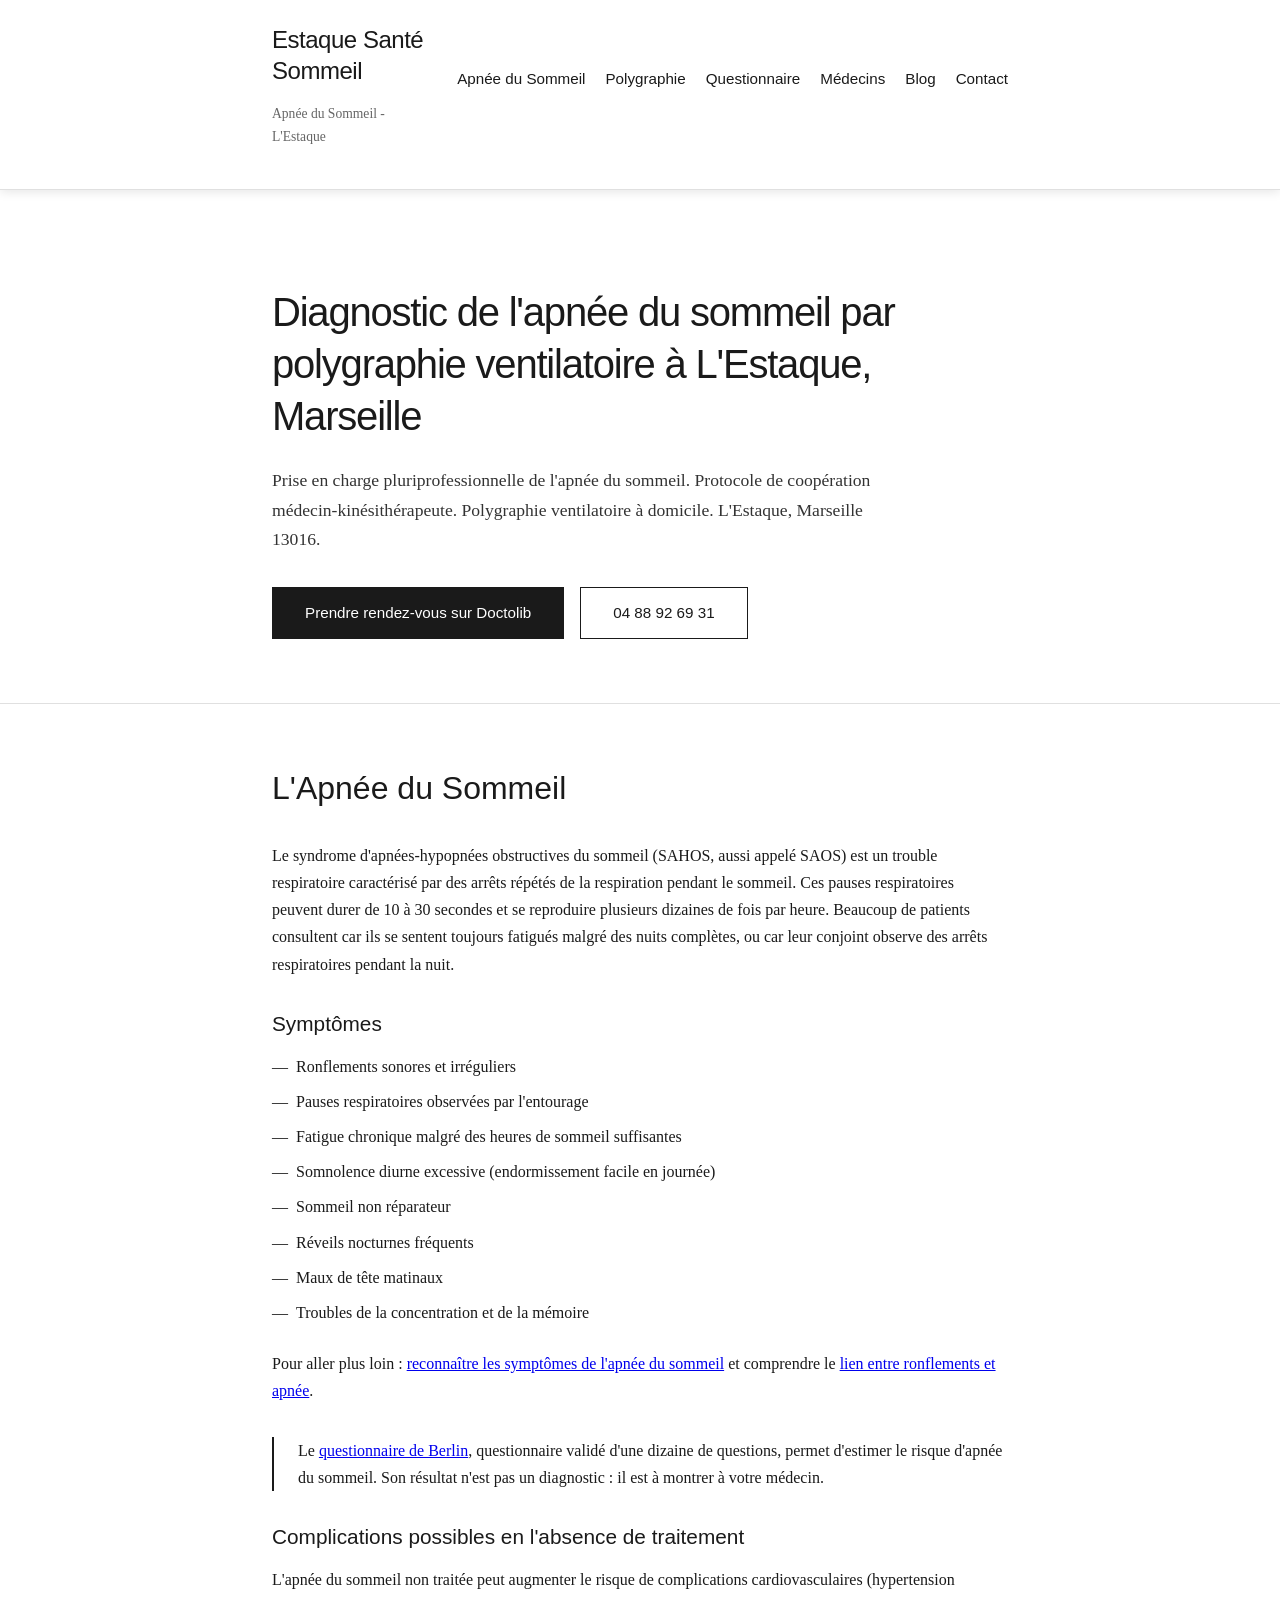
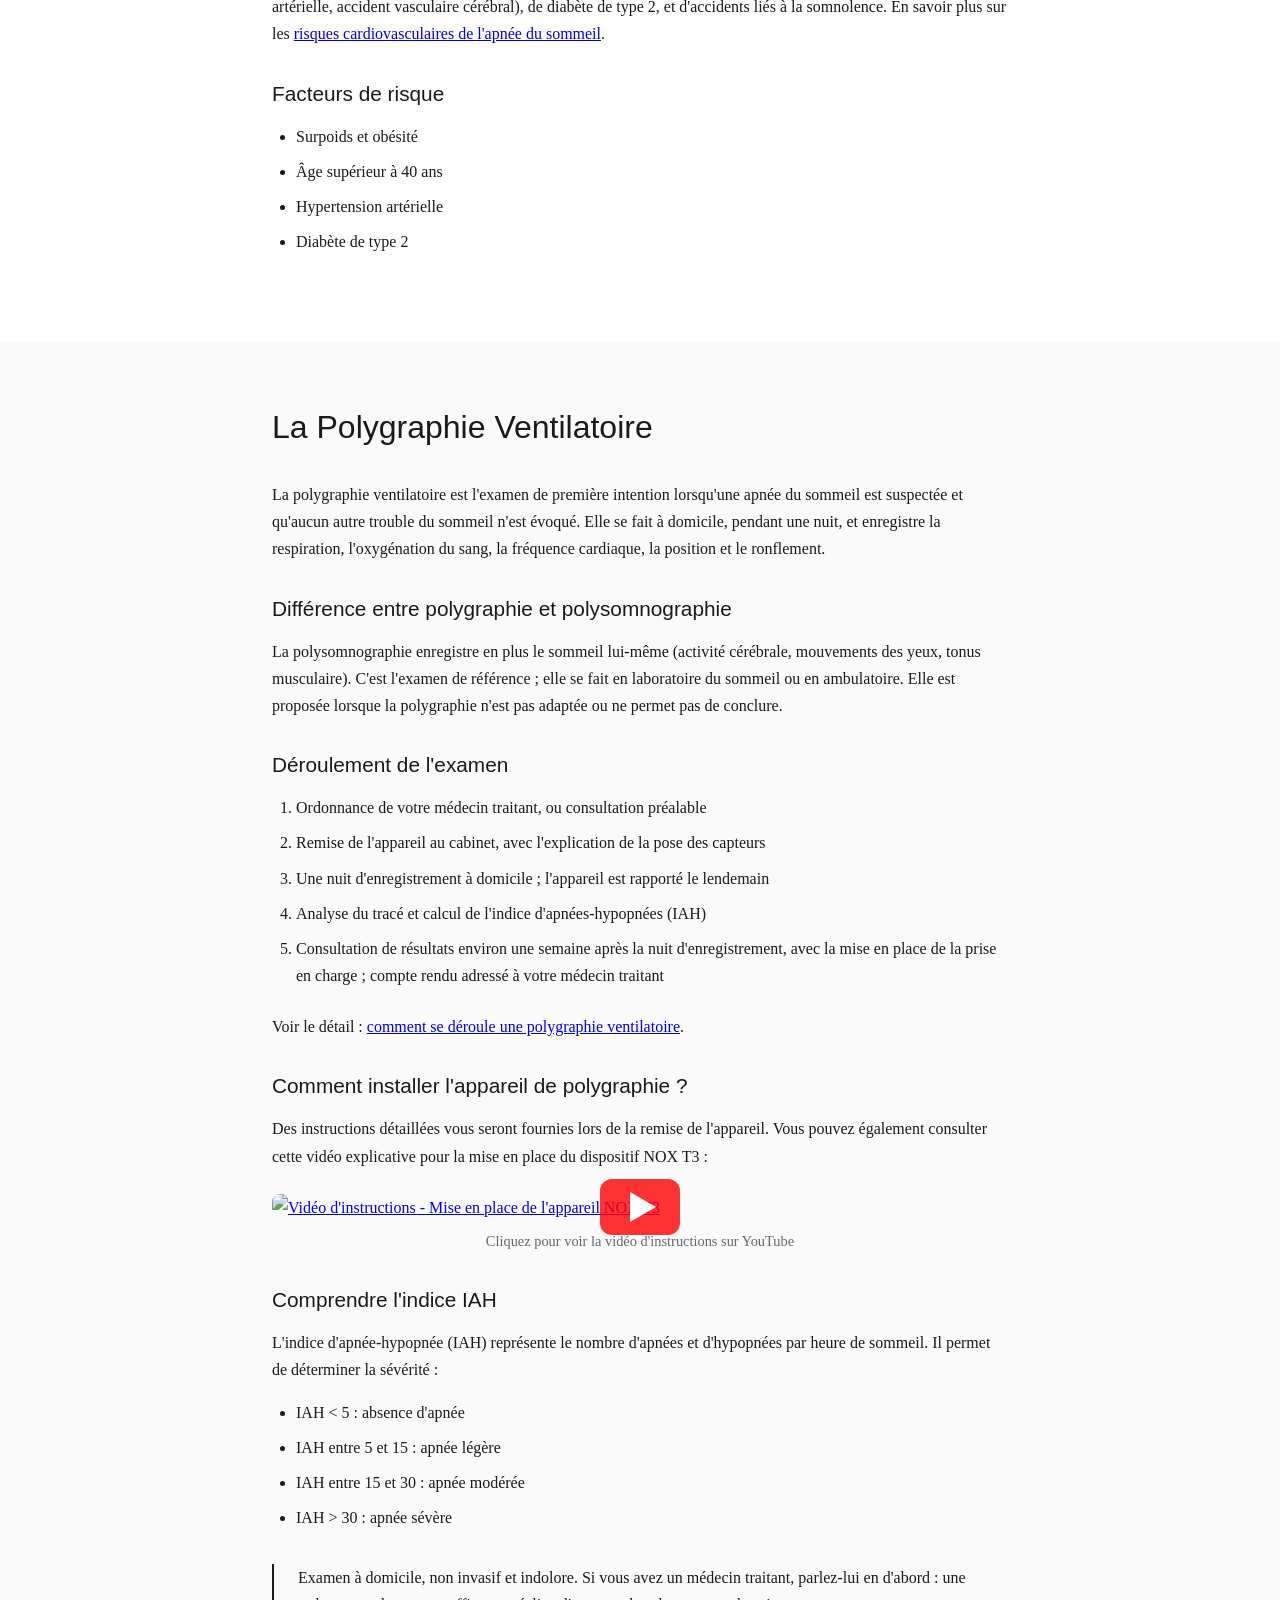
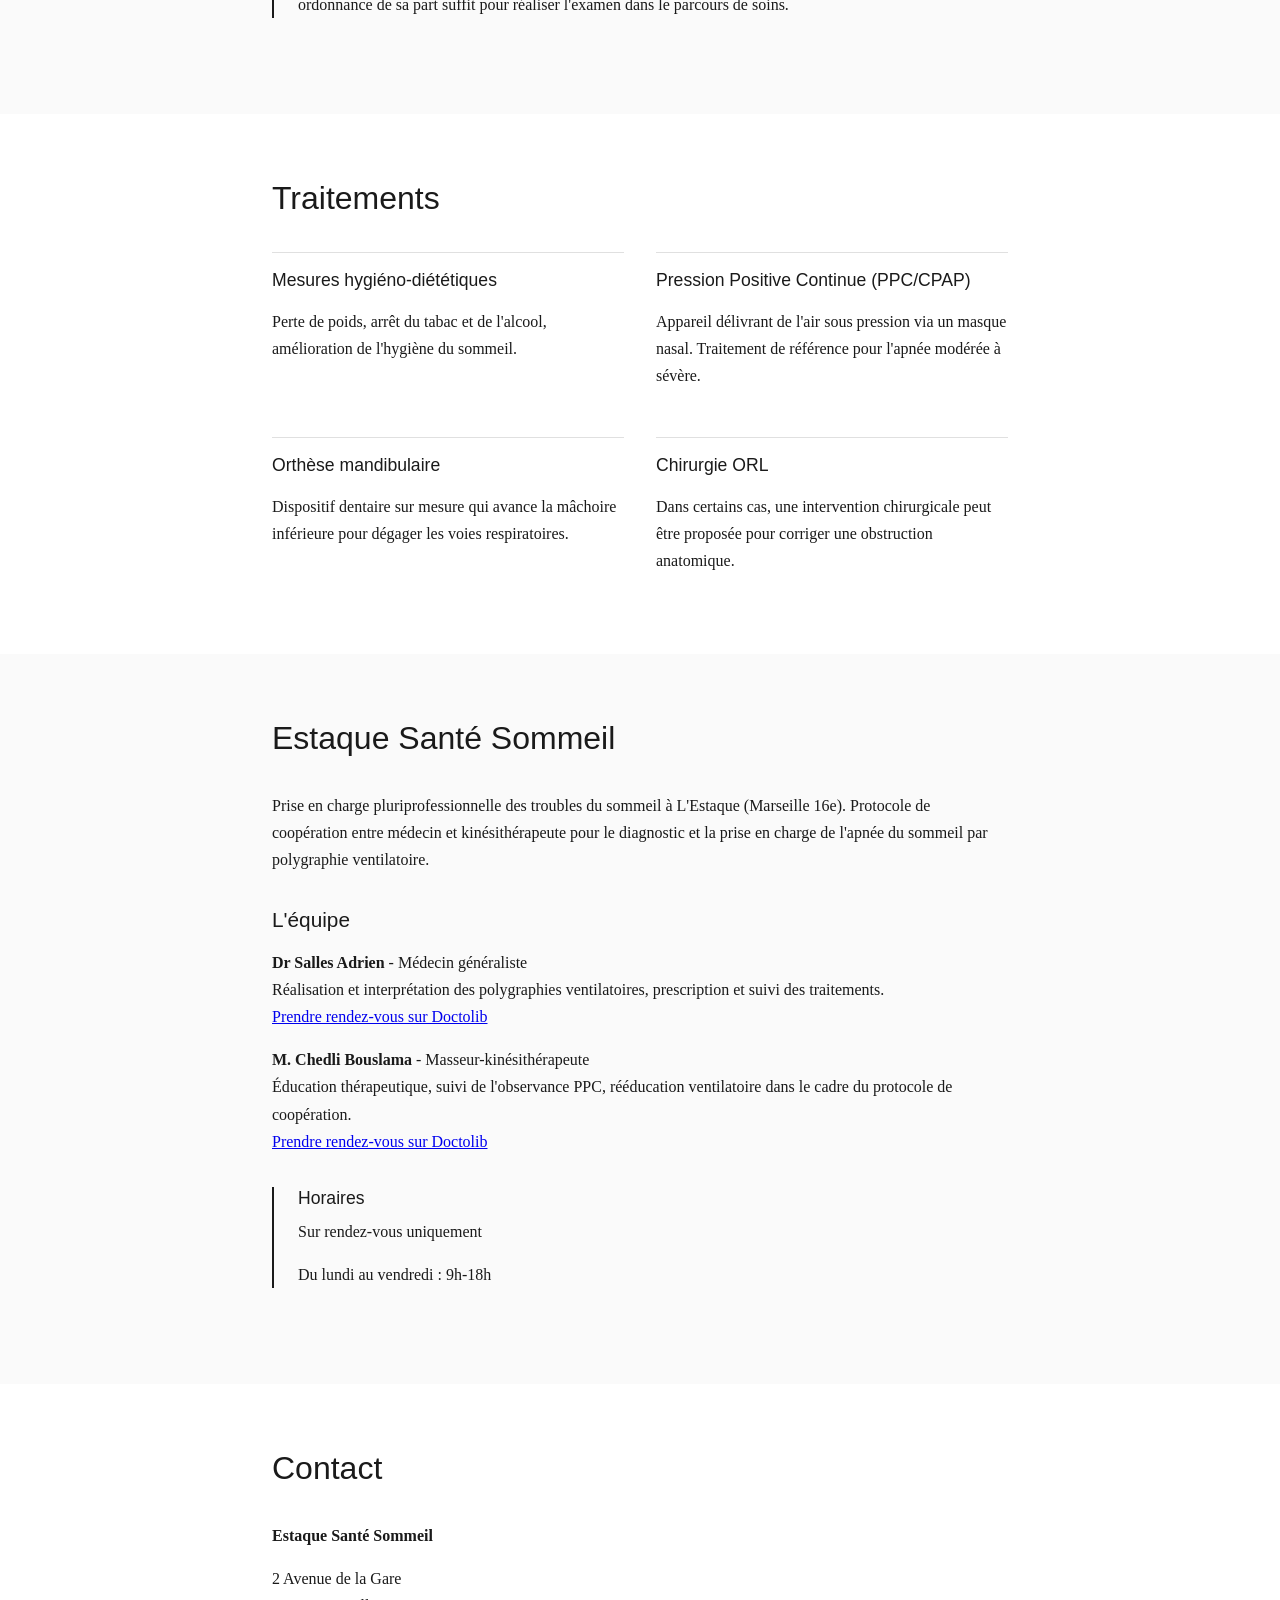
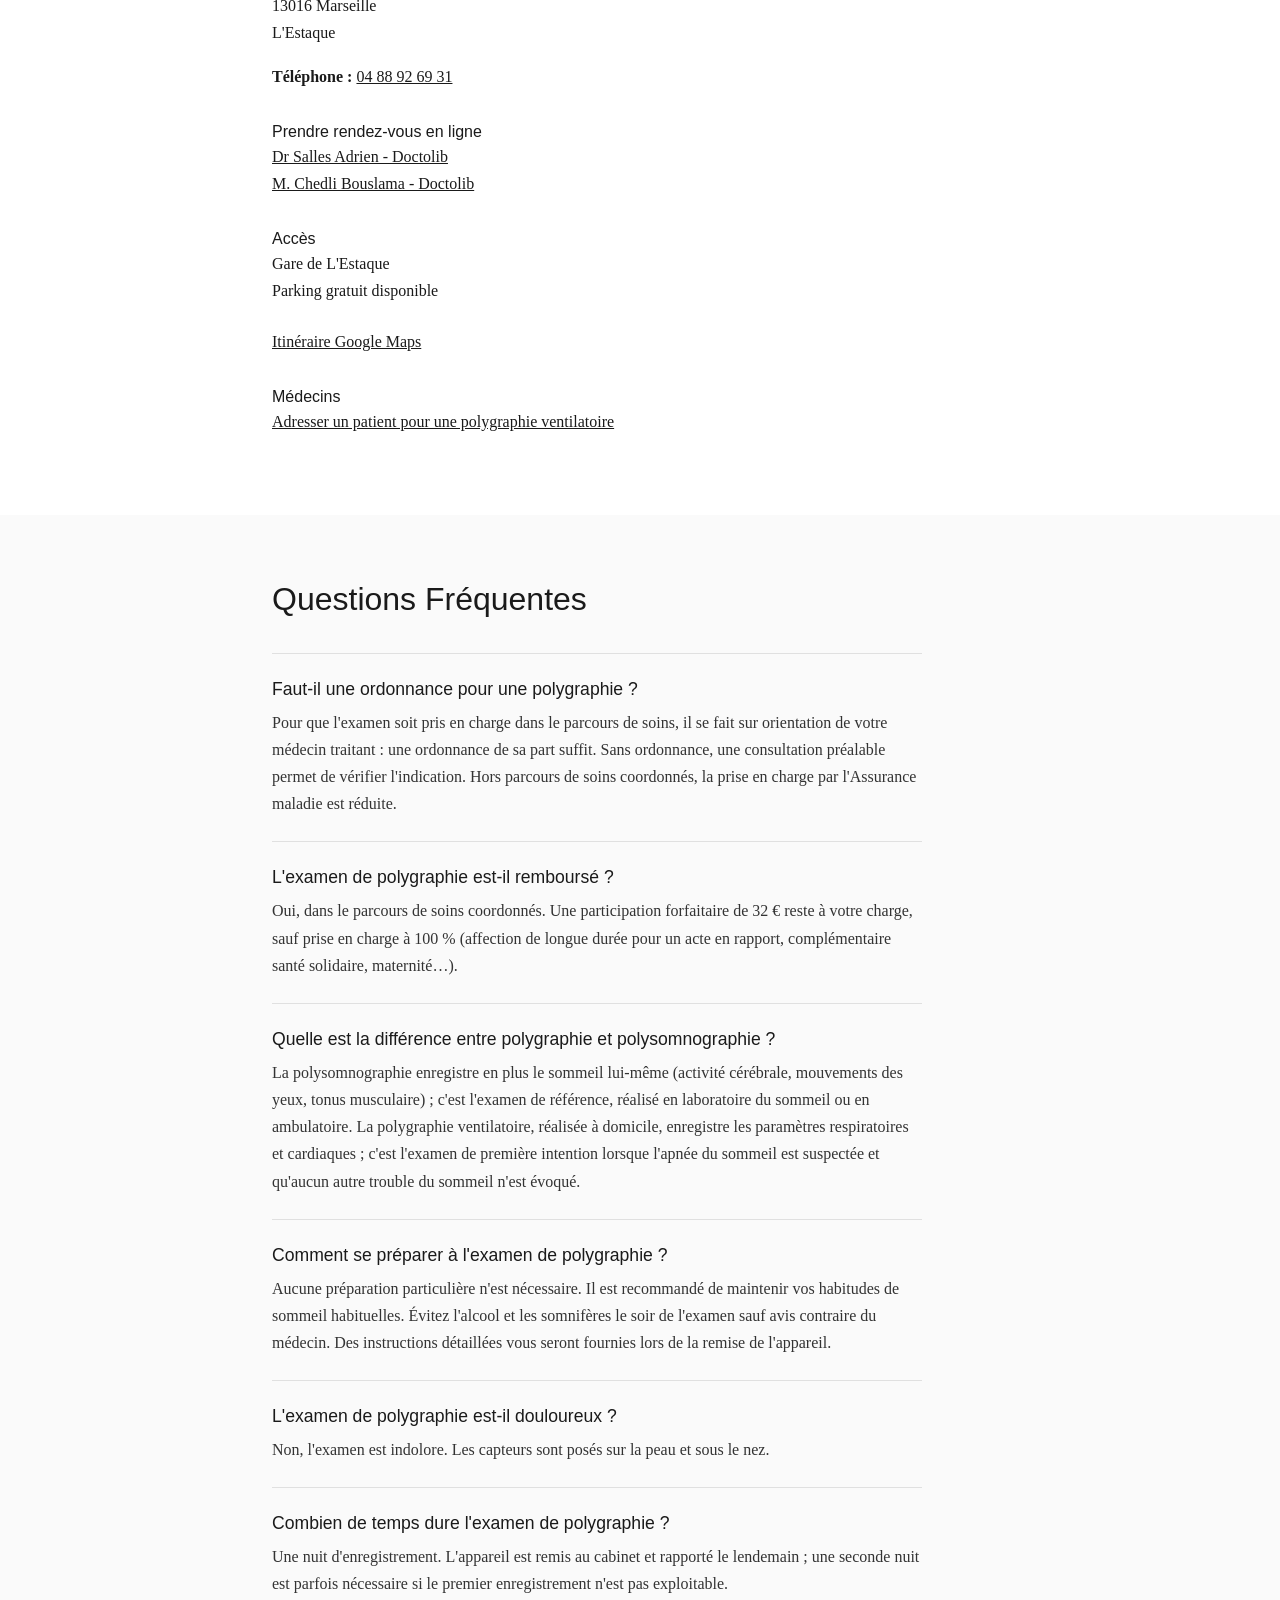
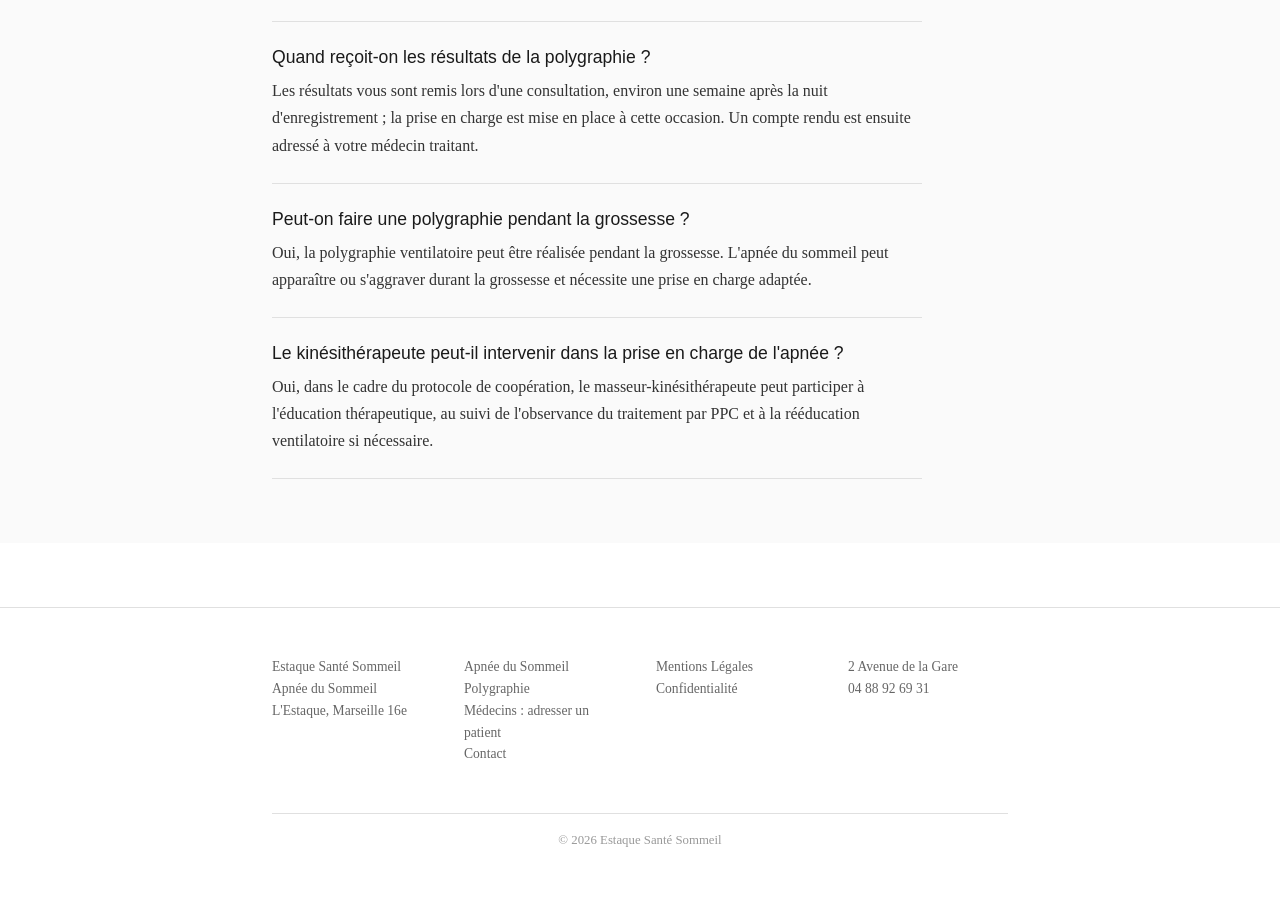
==== commit 10ea94a1: "Délais et circuit de la polygraphie : consultation de résultats environ une semaine après la nuit - " ====
--- a/index.html
+++ b/index.html
@@ -119,7 +119,7 @@
             "name": "Quand reçoit-on les résultats de la polygraphie ?",
             "acceptedAnswer": {
                 "@type": "Answer",
-                "text": "Les résultats sont analysés sous 48 à 72h. Une consultation de restitution est ensuite programmée pour discuter du diagnostic et des options thérapeutiques."
+                "text": "Les résultats vous sont remis lors d'une consultation, environ une semaine après la nuit d'enregistrement ; la prise en charge est mise en place à cette occasion. Un compte rendu est ensuite adressé à votre médecin traitant."
             }
         }]
     }
@@ -227,8 +227,8 @@
                     <li>Ordonnance de votre médecin traitant, ou consultation préalable</li>
                     <li>Remise de l'appareil au cabinet, avec l'explication de la pose des capteurs</li>
                     <li>Une nuit d'enregistrement à domicile ; l'appareil est rapporté le lendemain</li>
-                    <li>Analyse du tracé et calcul de l'indice d'apnées-hypopnées (IAH) sous 48 à 72 h</li>
-                    <li>Compte rendu adressé à votre médecin traitant ; consultation de résultats si un traitement est à discuter</li>
+                    <li>Analyse du tracé et calcul de l'indice d'apnées-hypopnées (IAH)</li>
+                    <li>Consultation de résultats environ une semaine après la nuit d'enregistrement, avec la mise en place de la prise en charge ; compte rendu adressé à votre médecin traitant</li>
                 </ol>
                 <p>Voir le détail : <a href="/blog/polygraphie-deroulement">comment se déroule une polygraphie ventilatoire</a>.</p>
 
@@ -374,7 +374,7 @@
                     </div>
                     <div class="faq-item">
                         <h3>Quand reçoit-on les résultats de la polygraphie ?</h3>
-                        <p>Les résultats sont analysés sous 48 à 72h. Une consultation de restitution est ensuite programmée pour discuter du diagnostic et des options thérapeutiques.</p>
+                        <p>Les résultats vous sont remis lors d'une consultation, environ une semaine après la nuit d'enregistrement ; la prise en charge est mise en place à cette occasion. Un compte rendu est ensuite adressé à votre médecin traitant.</p>
                     </div>
                     <div class="faq-item">
                         <h3>Peut-on faire une polygraphie pendant la grossesse ?</h3>
